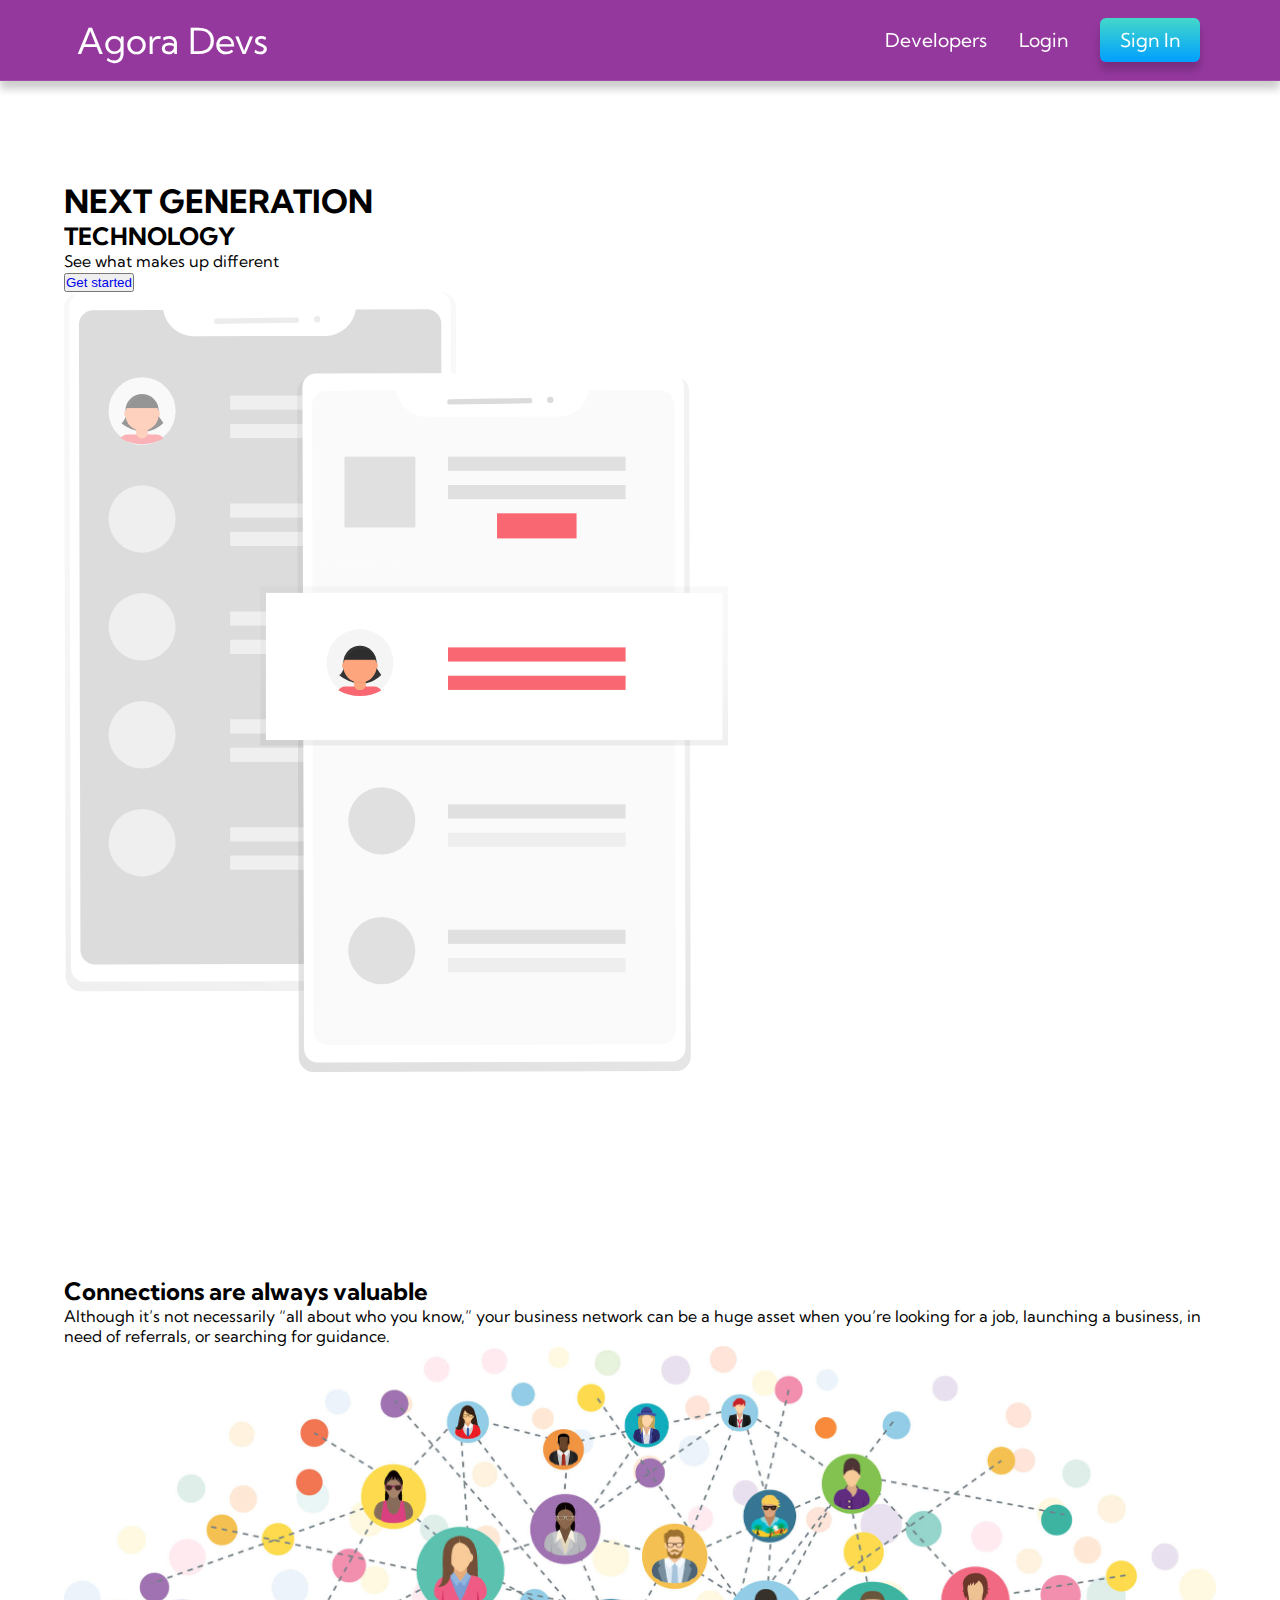
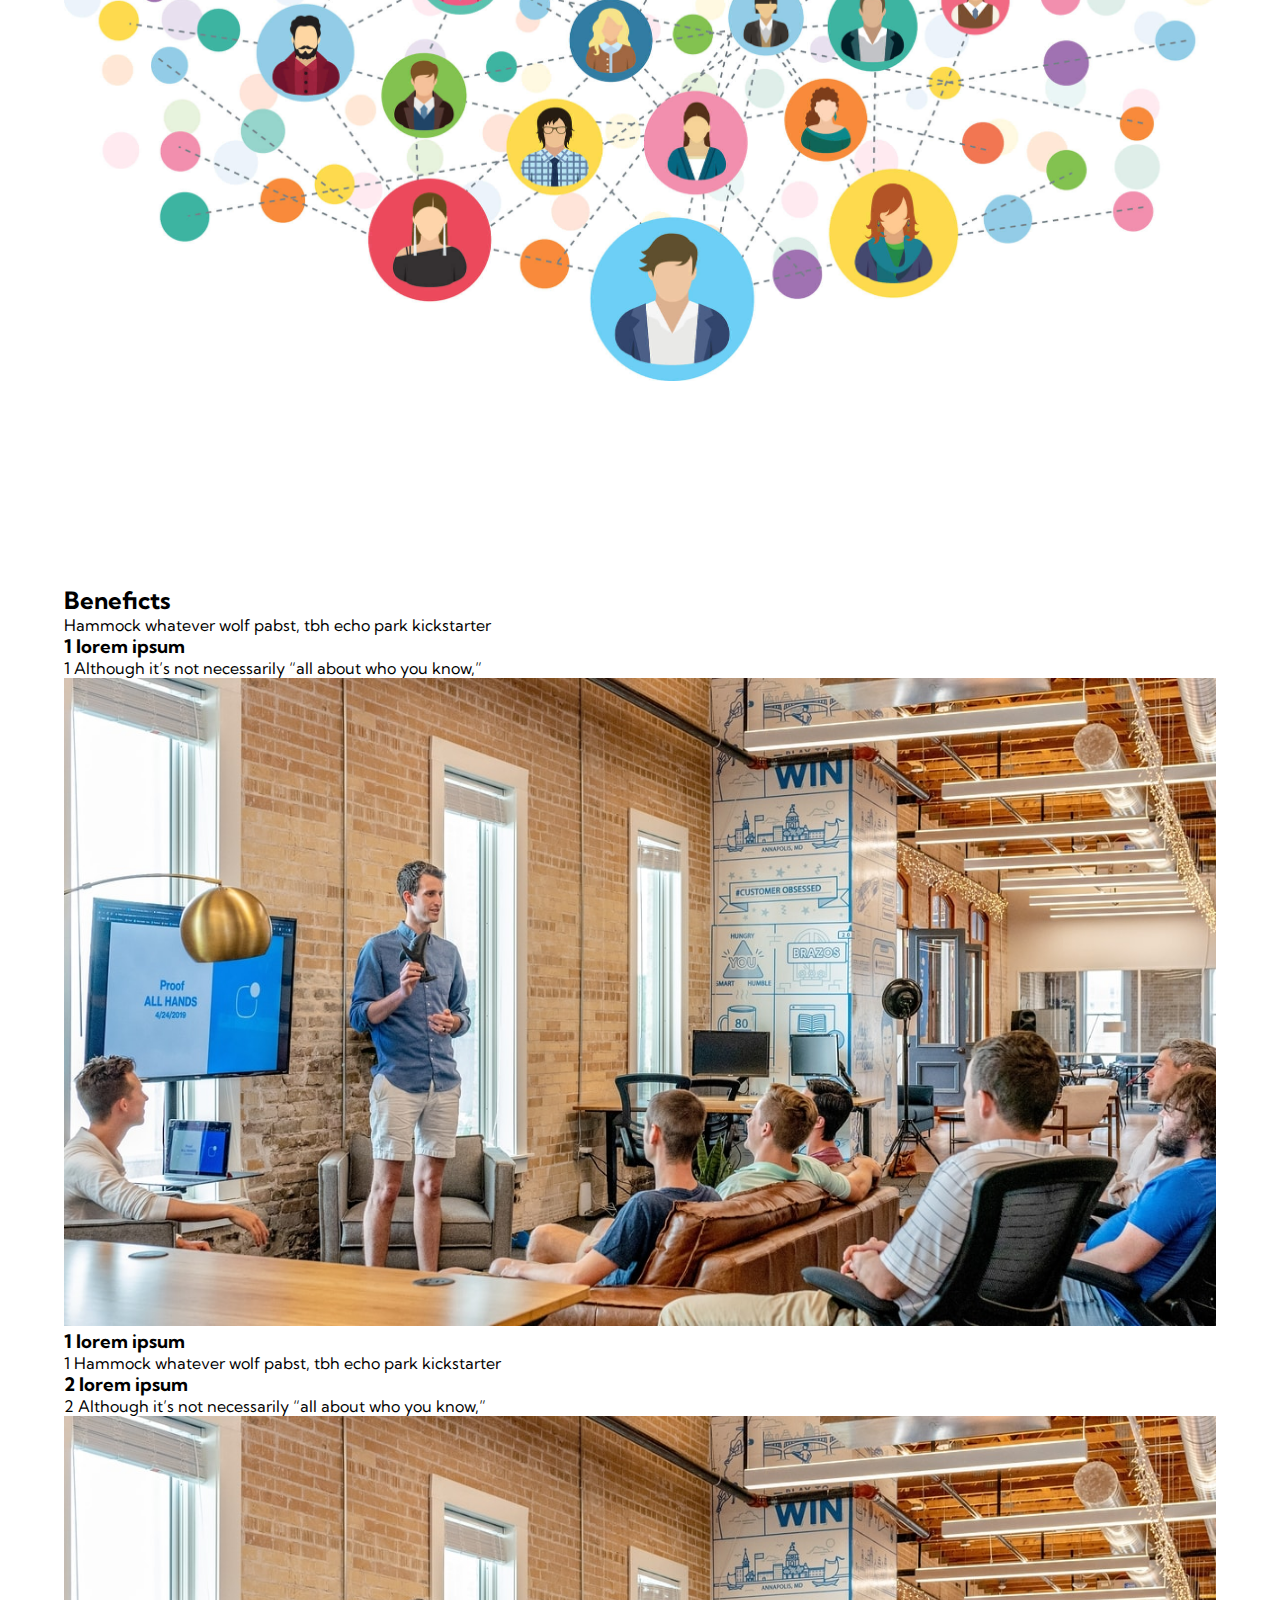
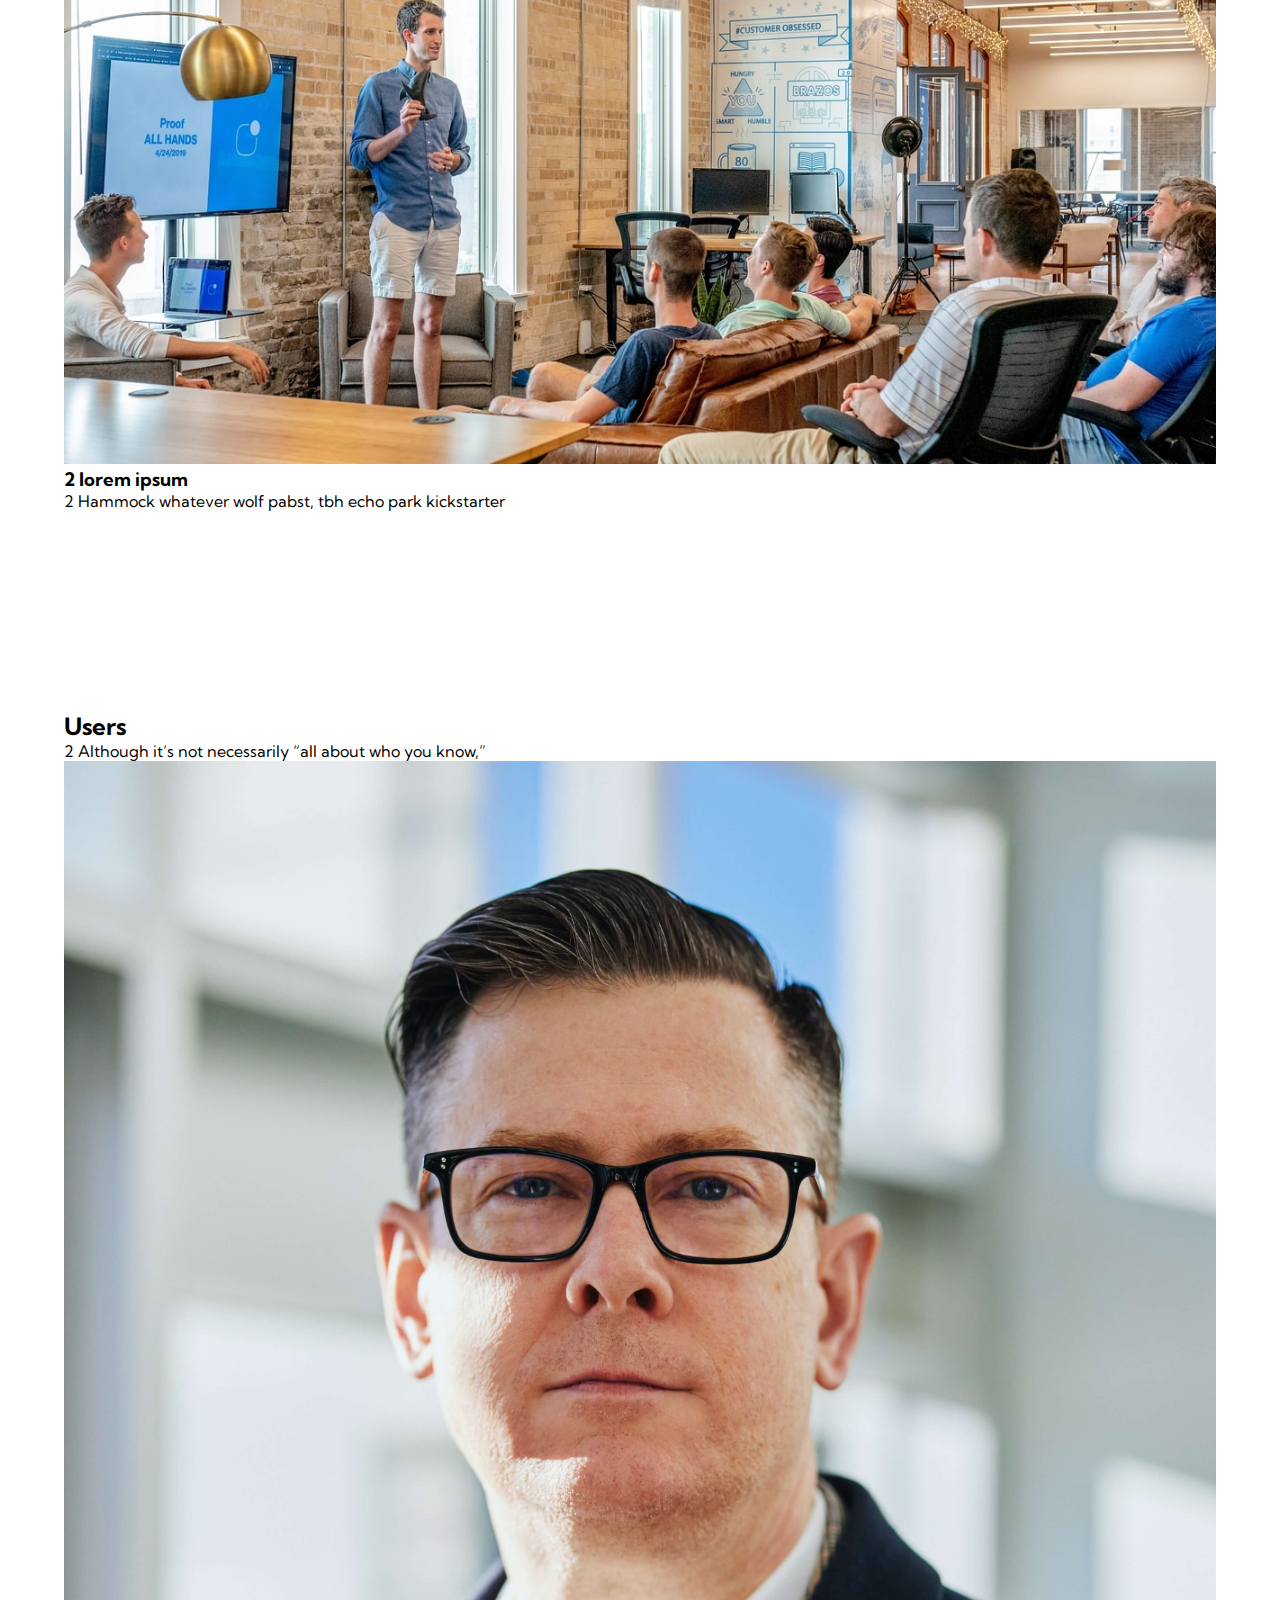
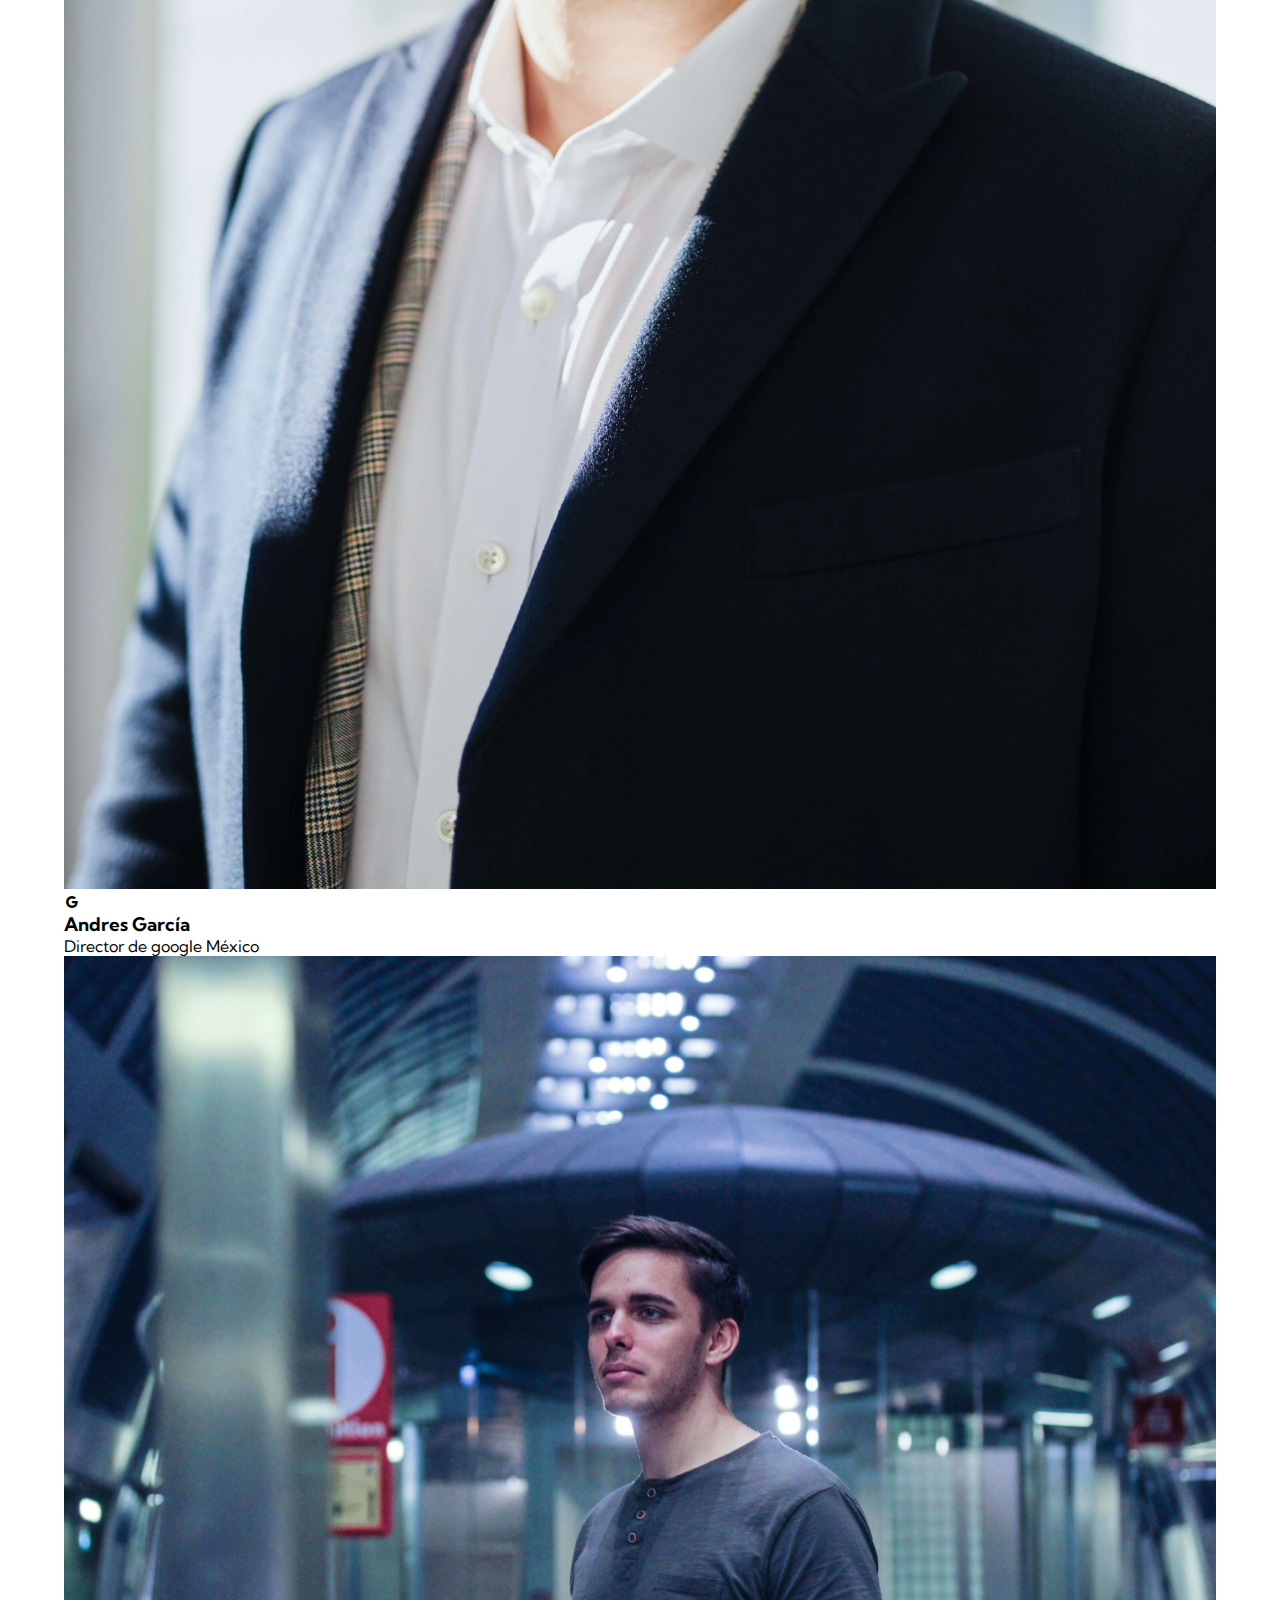
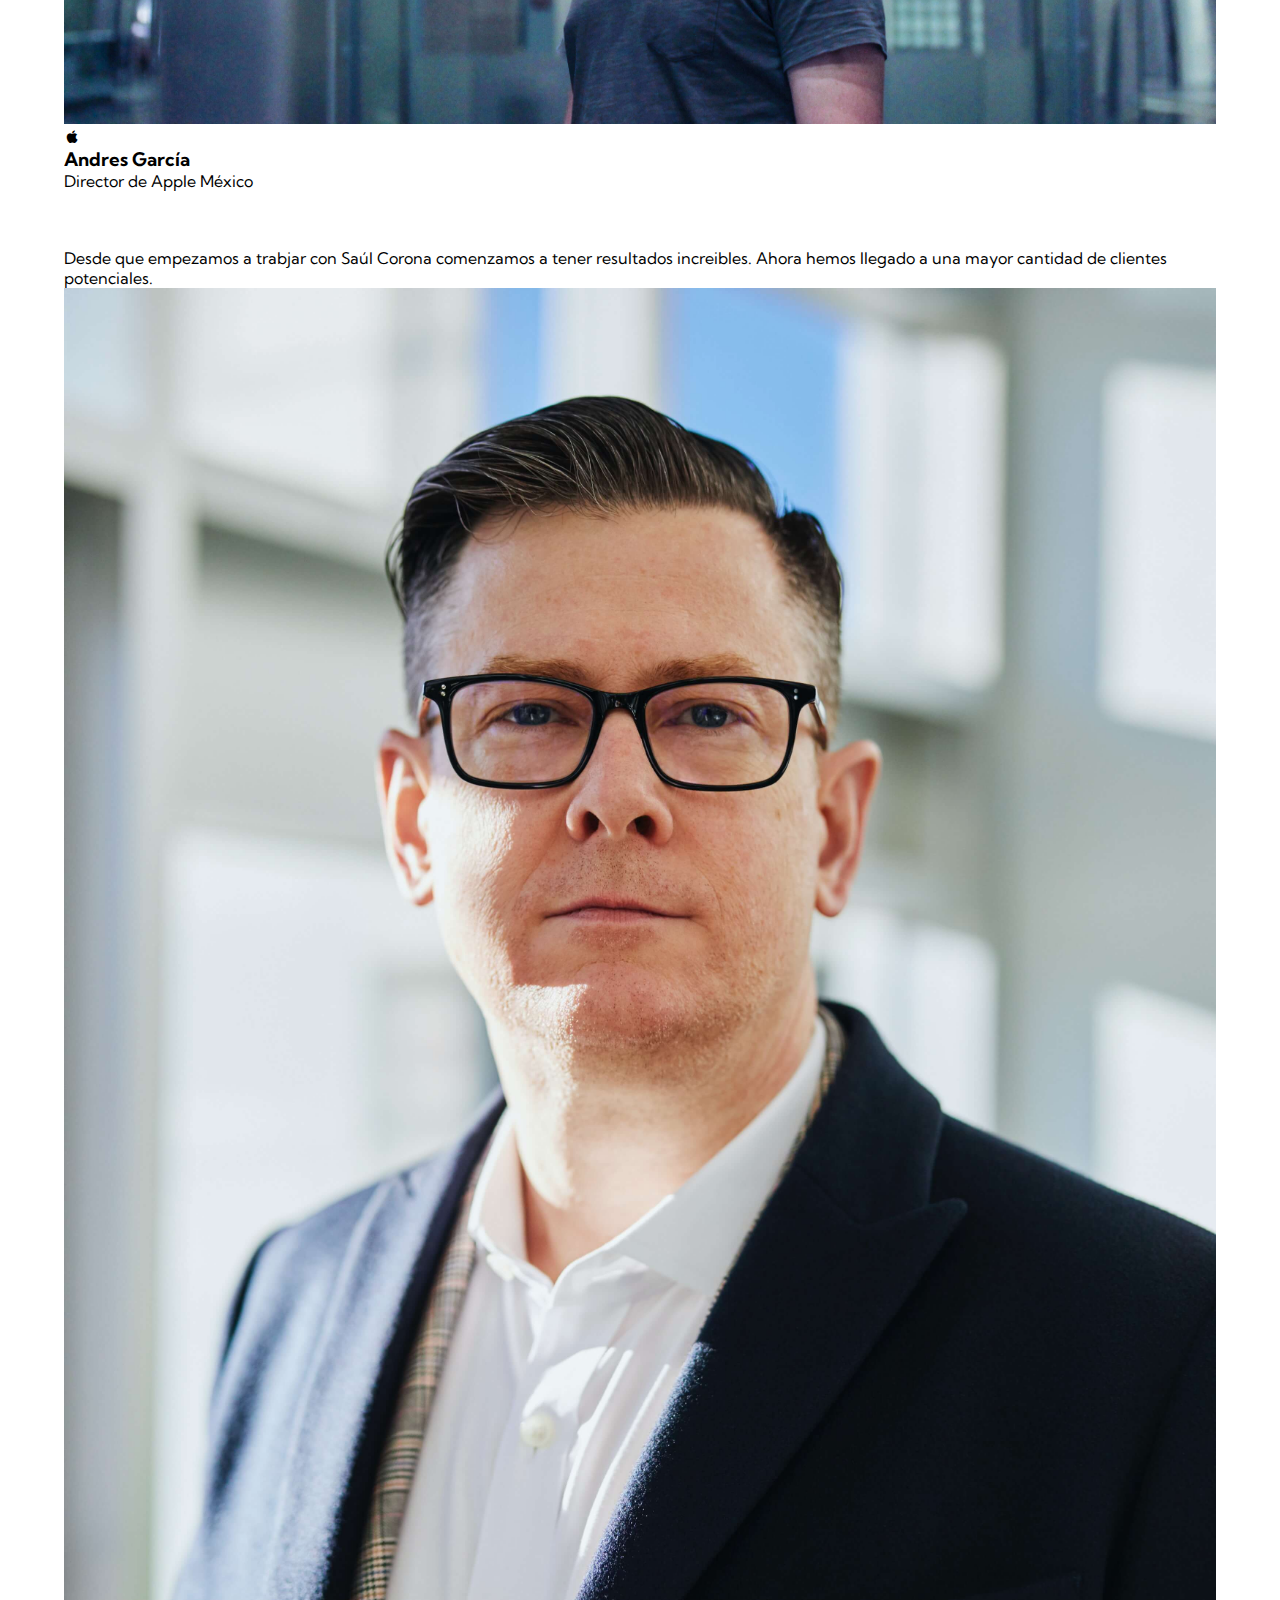
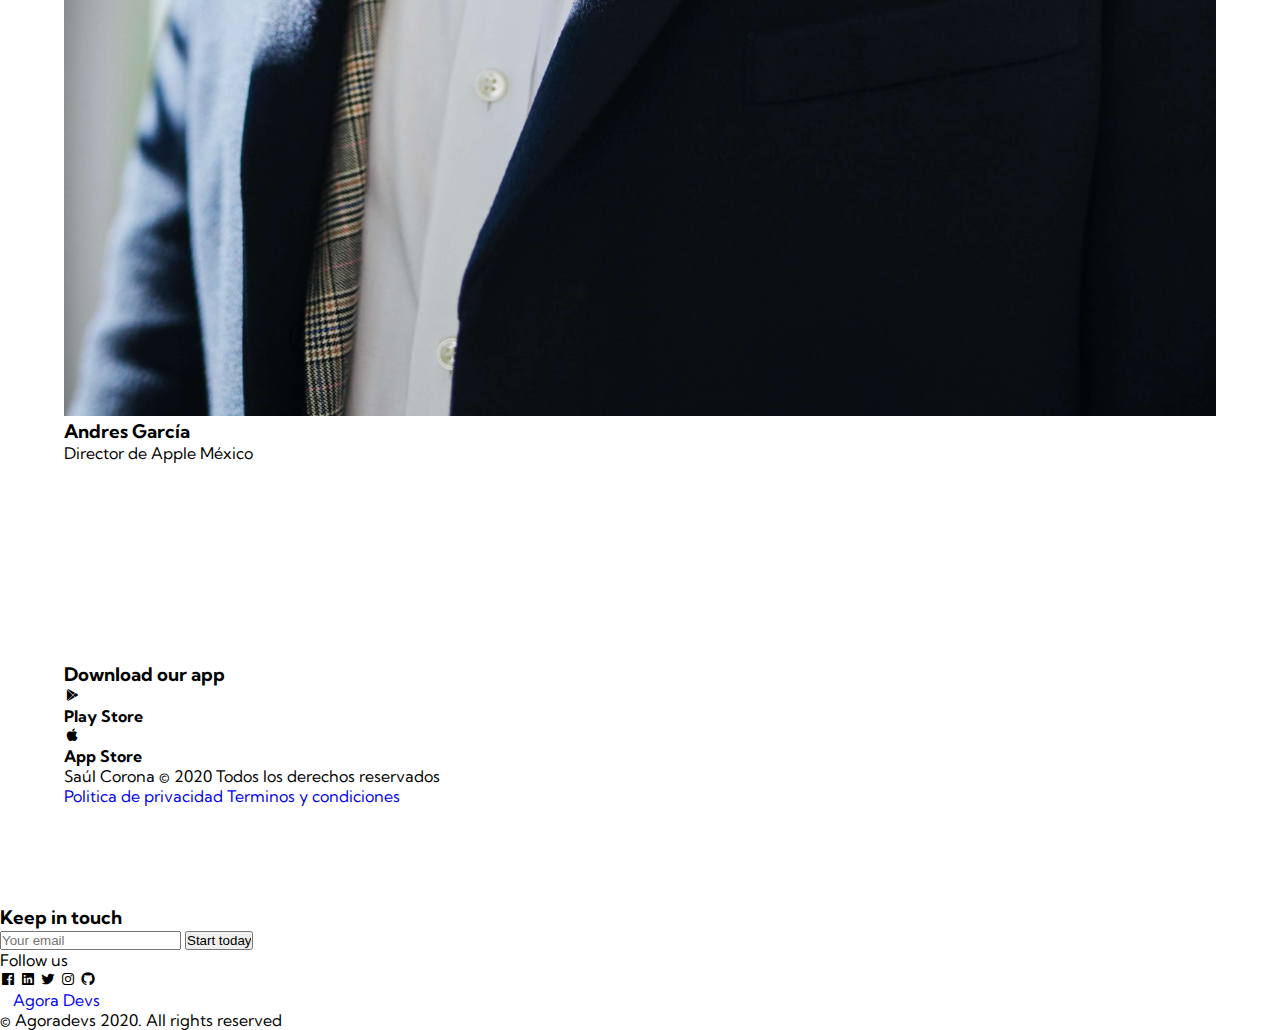
==== index.html @ 26cac971 "Add navbar mobile and desktop" ====
<!DOCTYPE html>
<html lang="en">
<head>
    <meta charset="UTF-8">
    <meta name="viewport" content="width=device-width, initial-scale=1.0">
    <title>Agoradevs</title>
    <link rel="stylesheet" href="./css/styles.css" />
    <link
      rel="stylesheet"
      href="https://use.fontawesome.com/releases/v5.14.0/css/all.css"
      integrity="sha384-HzLeBuhoNPvSl5KYnjx0BT+WB0QEEqLprO+NBkkk5gbc67FTaL7XIGa2w1L0Xbgc"
      crossorigin="anonymous"
    />
    <link href="https://cdn.jsdelivr.net/npm/boxicons@2.0.5/css/boxicons.min.css" rel="stylesheet">
</head>
<body>
    <!--Navbar-->
    <nav class="navbar">
        <div class="navbar__container">
            <div class="fadeInDown">
                <a href="/" class="navbar__logo"><i class="fas fa-book-reader"></i>Agora Devs</a>
            </div>
            <!--Menu-->
            <div class="navbar__toggle" id="mobile-menu">
                    <span class="bar"></span> <span class="bar"></span>
                    <span class="bar"></span>
            </div>
            <ul class="navbar__menu">
                <li class="fadeInDown navbar__item">
                    <a href="/" class="navbar__links">Developers</a>
                </li>
                <li class=" fadeInDown navbar__item">
                    <a href="/" class="navbar__links">Login</a>
                </li>
                <li class="fadeInDown navbar__btn">
                    <a href="/" class="navbar__btn--modifier">Sign In</a>
                </li>
            </ul>
            </div>
        </nav>
    <!--Hero-->
    <section class="container  hero__main">
        <div class="hero__content">
            <h1>NEXT GENERATION</h1>
            <h2>TECHNOLOGY</h2>
            <p>See what makes up different</p>
            <button class="hero__button--cta">
                <a href="/">Get started</a>
            </button>
        </div>
        <div class="hero__img--container">
        <img class="main__img" src="assets/pic1.svg" alt="heroImg"/>
        </div>
        </section>
    <!--About-->
    <section class="container about__main">
        <div class="about__content">
            <h2>Connections are always valuable</h2>
            <p>Although it’s not necessarily “all about who you know,” your business 
                network can be a huge asset when you’re looking for a job, launching a 
                business, in need of referrals, or searching for guidance.
            </p>
        </div>
        <div class="about__img--container">
            <img  src="assets/business_network.jpg" alt="aboutImg"/>
        </div>
    </section>
    <!--Beneficts-->
    <section class="container beneficts ">
        <h2>Beneficts</h2>
        <p>Hammock whatever wolf pabst, tbh echo park kickstarter</p>
        <article class="container-bg">
            <div class="card">
                <div class="card__text">
                    <h3 class="card__title"> 1 lorem ipsum</h3>
                    <p class="card__copy">
                        1 Although it’s not necessarily “all about who you know,”
                    </p>
                </div>
            </div>
            <div class="background">
                <img src="assets/Community.jpg" alt="bgImg"/>
                <div class="background__text">
                    <h3 class="background__title"> 1 lorem ipsum</h3>
                    <p class="background__copy"> 1 Hammock whatever wolf pabst, tbh echo park kickstarter</p>
                </div>
            </div>
            <div class="card">
                <div class="card__text">
                    <h3 class="card__title"> 2 lorem ipsum</h3>
                    <p class="card__copy">
                       2  Although it’s not necessarily “all about who you know,”
                    </p>
                </div>
            </div>
            <div class="background">
                <img src="assets/Community.jpg" alt="bgImg"/>
                <div class="background__text">
                    <h3 class="background__title"> 2 lorem ipsum</h3>
                    <p class="background__copy">2 Hammock whatever wolf pabst, tbh echo park kickstarter</p>
                </div>
            </div>
        </article>
    </section>
    <!--Testimony-->
    <section class="testimony">
        <div class="container">
            <h2>Users</h2>
            <p> 2  Although it’s not necessarily “all about who you know,”</p>
            
            <div class="testimony__card">
                <img src="assets/first-person.jpg" alt="fp" class="testimony__card--img"/>
                <div class="testimony__copy">
                    <i class="bx bxl-google testimony__logo" ></i>
                    <div class="testimony__info">
                        <h3 class="testimony__name">Andres García</h3>
                        <p class="testimony__position">Director de google México</p>
                    </div>
                </div>
            </div>

            <div class="testimony__card">
                <img src="assets/second_person.jpg" alt="fp" class="testimony__card--img"/>
                <div class="testimony__copy">
                    <i class="bx bxl-apple testimony__logo" ></i>
                    <div class="testimony__info">
                        <h3 class="testimony__name">Andres García</h3>
                        <p class="testimony__position">Director de Apple México</p>
                    </div>
                </div>
            </div>

            <div class="testimony__card">
                <div class="testimony__text">
                    <img src="assets/google_logo.svg" alt="google logo" class="google__logo"/>
                    <p class="testimony__story">Desde que empezamos a trabjar con Saúl Corona comenzamos a 
                        tener resultados increibles. Ahora hemos llegado a una mayor cantidad de clientes potenciales.
                    </p>
                    <div class="testimony__copy testimony__copy--modifier">
                        <img src="assets/first-person.jpg" alt="fp" class="testimony__card--img logo--picture"/>
                        <div class="testimony__info">
                            <h3 class="testimony__name">Andres García</h3>
                            <p class="testimony__position">Director de Apple México</p>
                        </div>
                    </div>
                </div>
            </div>
        </div>
    </section>
    <!--Download-->
    <section class="dowloads">
        <div class="container download">
            <div class="download__section">
                <h3 class="download__title">Download our app</h3>
                <div class="download__app">
                    <div class="download__item">
                        <i class="bx bxl-play-store download__logo"></i>
                        <h4 class="download__title">Play Store</h4>
                    </div>
                    <div class="download__item">
                        <i class="bx bxl-apple download__logo"></i>
                        <h4 class="download__title">App Store</h4>
                    </div>
                </div>
                <div class="download__copy">
                    <p class="copyright">Saúl Corona &copy; 2020 Todos los derechos reservados</p>
                    <a href="#" class="termsAndConditions termsAndConditions--margin">Politica de privacidad</a>
                    <a href="#" class="termsAndConditions">Terminos y condiciones</a>
                </div>
            </div>
        </div>

        <div class="getEmail">
            <h3 class="getEmail__title">Keep in touch</h3>
            <form class="newsletter newsletter--modifier">
                <input type="text" class="newsletter__input" placeholder="Your email"/>
                    <input type="submit" class="newsletter__submit" value="Start today"/>
            </form>
            <div class="socialmedia">
                <p class="socialmedia__legend">Follow us</p>
                <i class="socialmedia__icon bx bxl-facebook-square" ></i>
                <i class="socialmedia__icon bx bxl-linkedin-square" ></i>
                <i class="socialmedia__icon bx bxl-twitter"></i>
                <i class="socialmedia__icon bx bxl-instagram" ></i>
                <i class="socialmedia__icon bx bxl-github" ></i>
            </div>
        </div>
    </section>
    <!--Footer-->
    <footer class="footer">
        <div class="logo fadeInDown">
            <a href="/" class="footer__logo"><i class="fas fa-book-reader"></i>Agora Devs</a>
        </div>
        <p class="website__rights">© Agoradevs 2020. All rights reserved</p>
    </footer>
    <script src="app.js"></script>
 </body>
</html>
---- css/styles.css ----
/*---------------------------*\ 
 $MAIN CONFIG
\*---------------------------*/
@import url('https://fonts.googleapis.com/css2?family=Kumbh+Sans:wght@300;400;700&display=swap');

:root{
    --mainBlack: #100303;
    --mainPurple: #95389e;
    --mainLigthBlue: #43d8c9;
    --mainGray: #f7f7f7;
    --white: #fff;
    --shadow: 0 8px 8px;
    --color_shadow: #00000033;
}

/*RESET STYLES*/

* {
    box-sizing: border-box;
    margin: 0;
    padding: 0;
    
}

*,
*:after,
*:before{
    box-sizing: inherit;
}

html{
    scroll-behavior: smooth;
    font-size: 16px;
}

body{
    font-family: 'Kumbh Sans', sans-serif;
    overflow-x: hidden;
}

img{
    max-width: 100%;
    height: auto;
}

ul {
    list-style-type: none;
}

a {
    text-decoration: none;
}

.container{
    max-width: 1200px;
    margin: 0 auto;
    overflow: hidden;
    padding: 100px 0;
    width: 90%;
}


/*ANIMATIONS*/

.fadeInDown {
    -webkit-animation-name: fadeInDown;
    animation-name: fadeInDown;
    -webkit-animation-duration: 1s;
    animation-duration: 1s;
    -webkit-animation-fill-mode: both;
    animation-fill-mode: both;
    }
    @-webkit-keyframes fadeInDown {
    0% {
    opacity: 0;
    -webkit-transform: translate3d(0, -100%, 0);
    transform: translate3d(0, -100%, 0);
    }
    100% {
    opacity: 1;
    -webkit-transform: none;
    transform: none;
    }
    }
    @keyframes fadeInDown {
    0% {
    opacity: 0;
    -webkit-transform: translate3d(0, -100%, 0);
    transform: translate3d(0, -100%, 0);
    }
    100% {
    opacity: 1;
    -webkit-transform: none;
    transform: none;
    }
} 

/*---------------------------*\ 
 $LANDING
\*---------------------------*/

/*NAVBAR*/

.navbar{
    background-color: var(--mainPurple);
    height: 80px;
    position: sticky;
    font-size: 1.2rem;
    top:0;
    z-index: 999;
    color: var(--white);
    border-bottom: 1px solid rgba(255, 255, 255, 0.1);
    box-shadow: var(--shadow) var(--color_shadow);
}

.navbar__container{
    display: flex;
    align-items: center;
    justify-content: space-between;
    height: inherit;
    padding: 0;
    max-width: 1200px;
    margin: 0 auto;
    overflow: hidden;
    width: 90%;
}

.navbar__logo{
    color:inherit;
    font-size: 4vh;
    cursor: pointer;
}

.fa-book-reader{
    margin-right:0.8rem;
}

.navbar__menu{
    display: flex;
    align-items: center;
    text-align: center;
}

.navbar__item{
    padding: 1rem;
    display: inline-block;
}

.navbar__links{
    color: var(--white);
    font-weight: 400;
}

.navbar__links:hover {
    color: var(--mainLigthBlue);
    transition: all 0.3s ease;
  }

.navbar__btn{
    padding: 1rem;
}

.navbar__btn--modifier{
    color: var(--white);
    background: linear-gradient(360deg, rgb(0, 159, 255) 0%, rgb(67, 216, 201) 100%);
    padding: 10px 20px;
    border-radius: 6px;
    font-weight: 400;
    outline: none;
    box-shadow: var(--shadow) var(--color_shadow);
} 

.navbar__btn--modifier:hover{
    transition: all 0.3s ease;
    background: var(--mainLigthBlue);
}

@media screen and (max-width: 960px) {

    .navbar__logo{
        padding-left: 25px;
    }

    .navbar__container{
        width: auto;
    }

    .navbar__menu {
      display: grid;
      grid-template-columns: auto;
      margin: 0;
      width: 100%;
      position: absolute;
      top: -1000px;
      opacity: 1;
      transition: all 0.5s ease;
      height: 50vh;
      z-index: -1;
    }
  
    .navbar__menu.active {
      background: var(--mainBlack);
      top: 100%;
      opacity: 1;
      transition: all 0.5s ease;
      z-index: 99;
      height: 50vh;
      font-size: 1.6rem;
    }
    
    .navbar__toggle .bar {
      width: 25px;
      height: 3px;
      margin: 5px auto;
      transition: all 0.3s ease-in-out;
      background: #fff;
    }
  
  
    #mobile-menu {
      position: absolute;
      top: 20%;
      right: 5%;
      transform: translate(5%, 20%);
    }
  
    .navbar__toggle .bar {
      display: block;
      cursor: pointer;
    }
  
    #mobile-menu.is-active .bar:nth-child(2) {
      opacity: 0;
    }
  
    #mobile-menu.is-active .bar:nth-child(1) {
      transform: translateY(8px) rotate(45deg);
    }
  
    #mobile-menu.is-active .bar:nth-child(3) {
      transform: translateY(-8px) rotate(-45deg);
    }
  }

  /*HERO*/
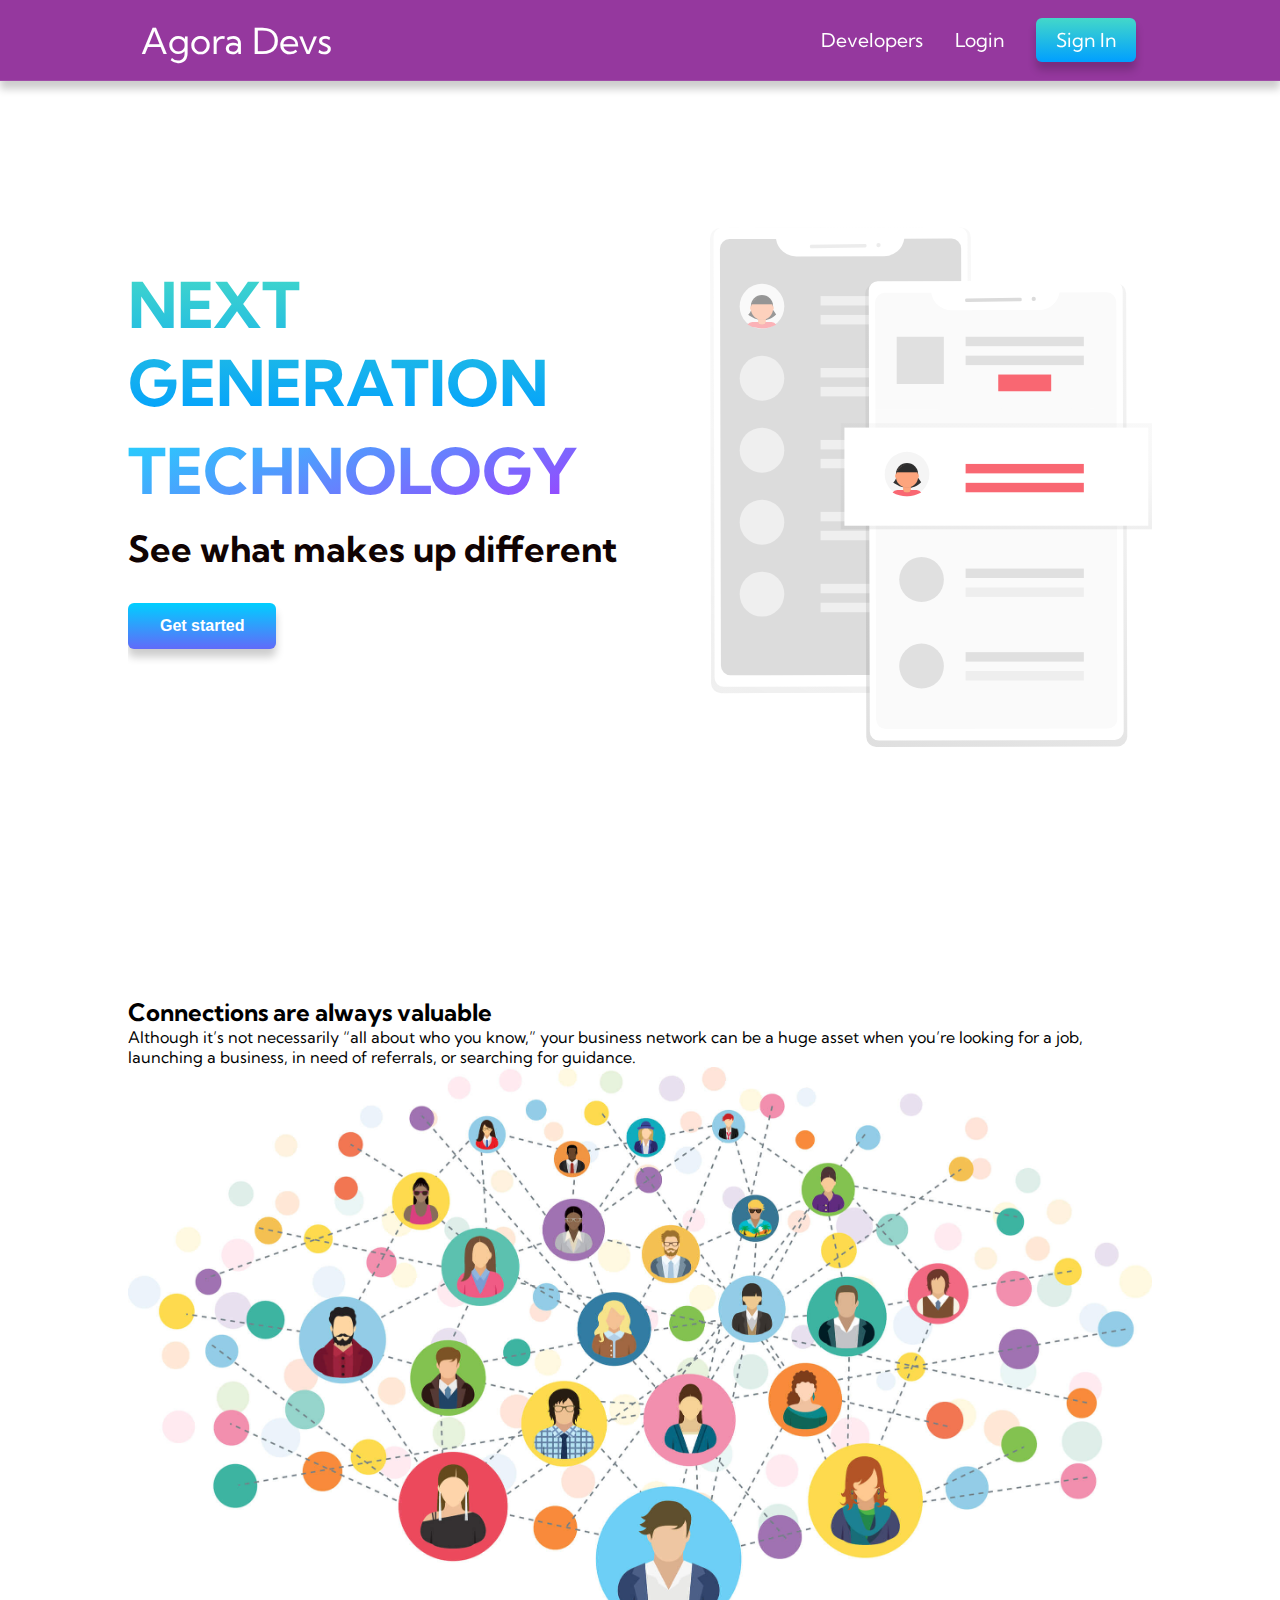
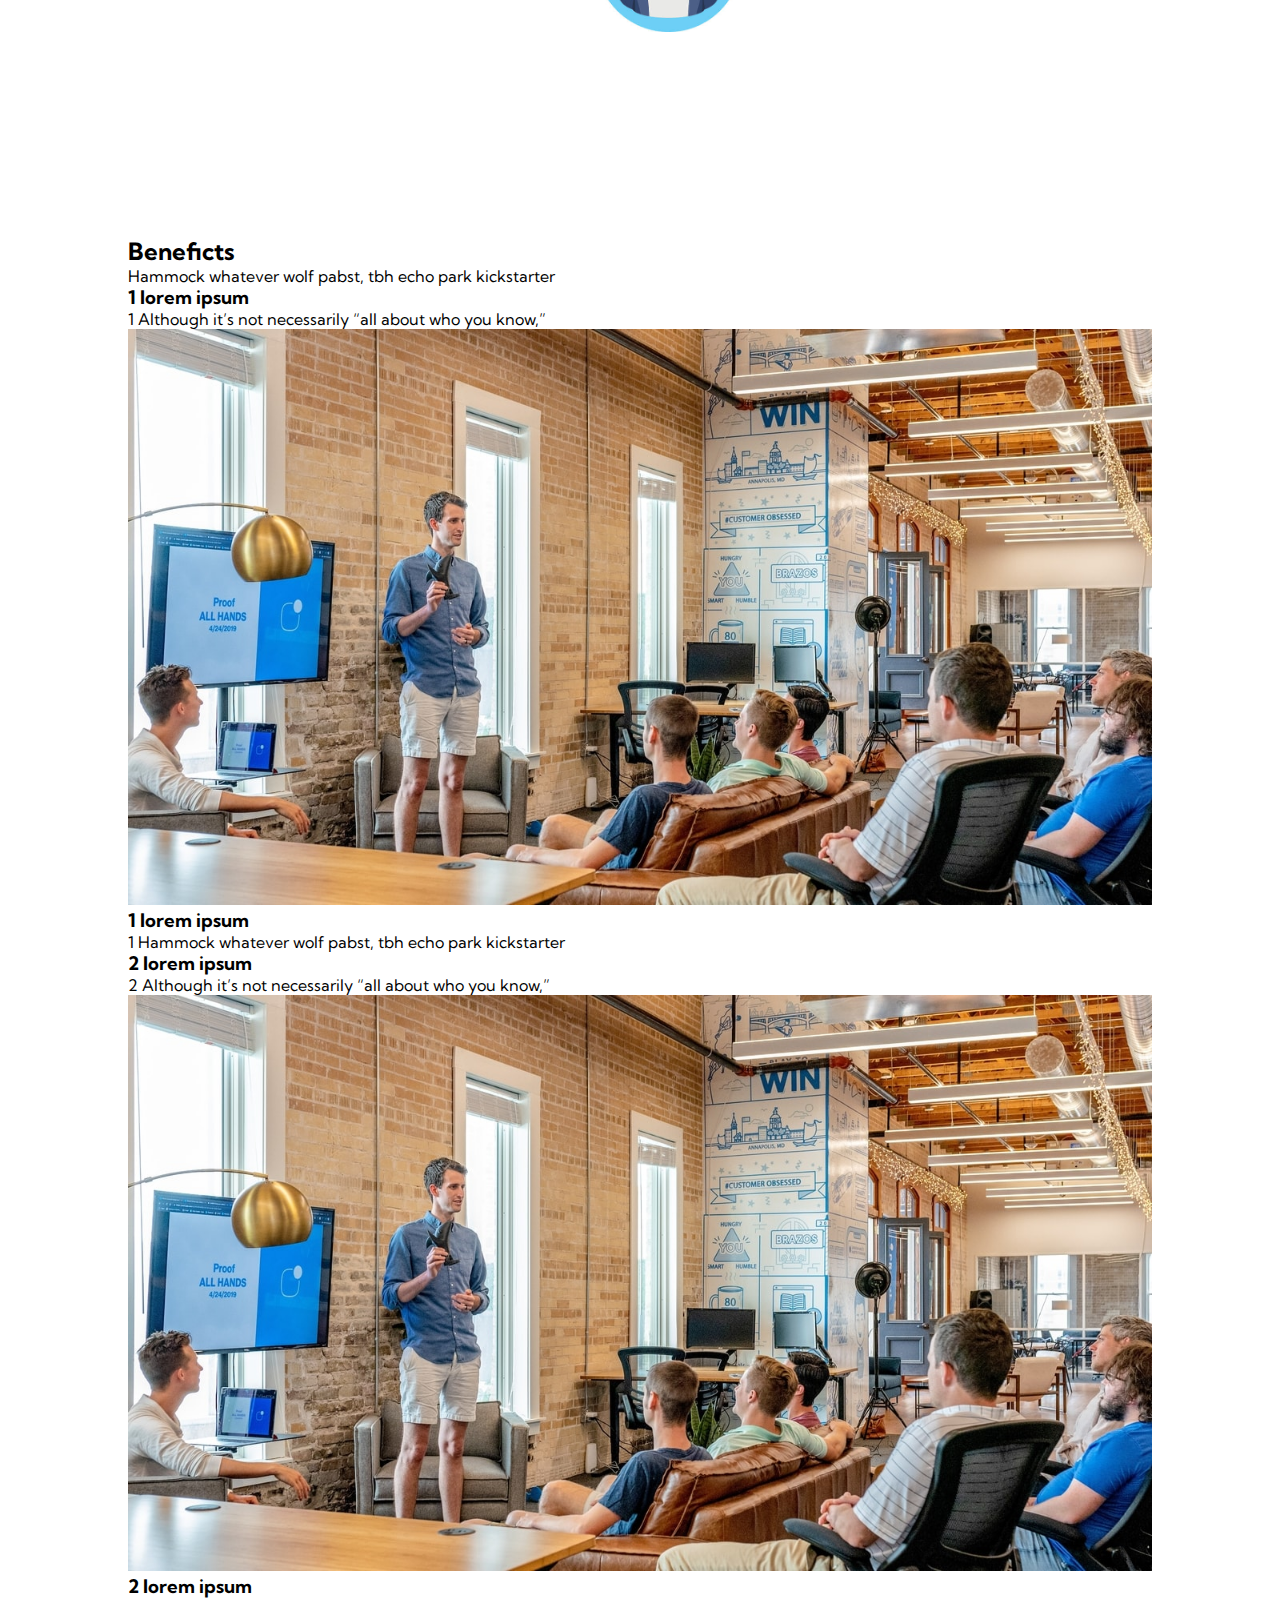
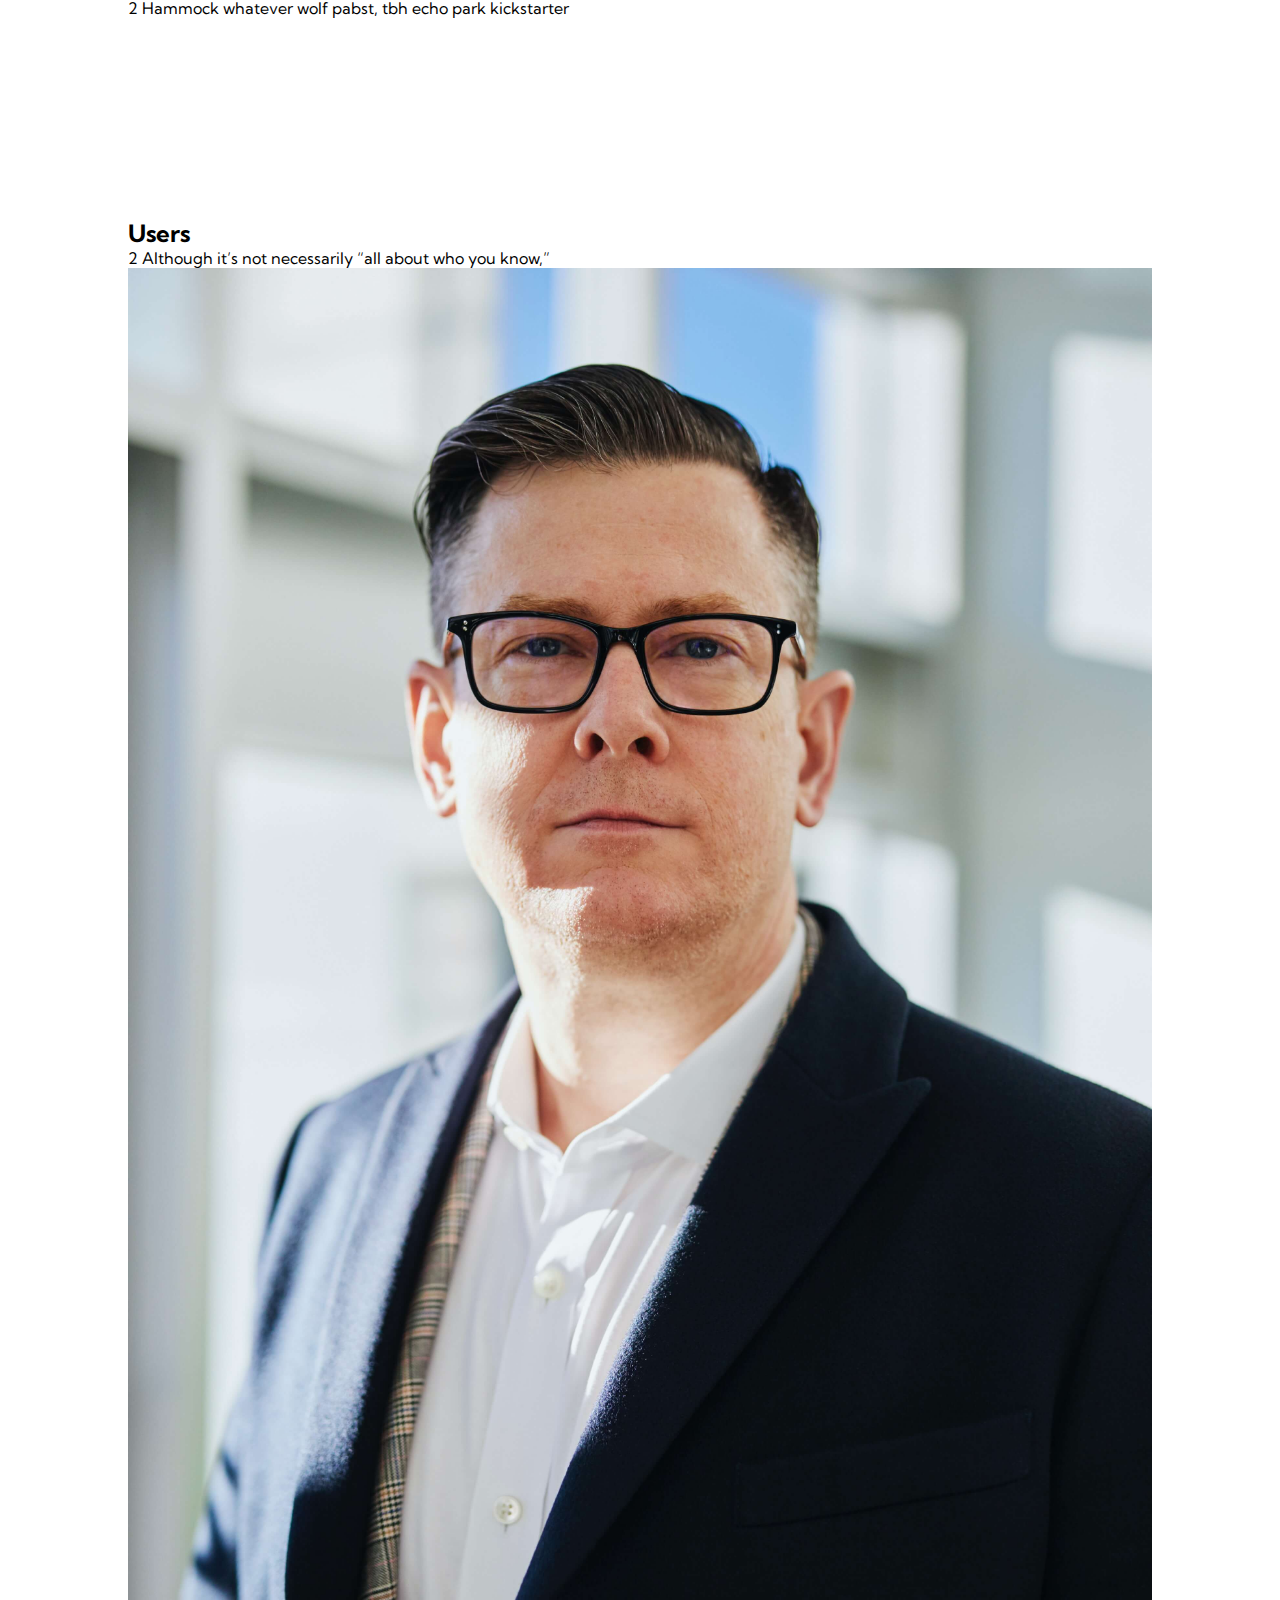
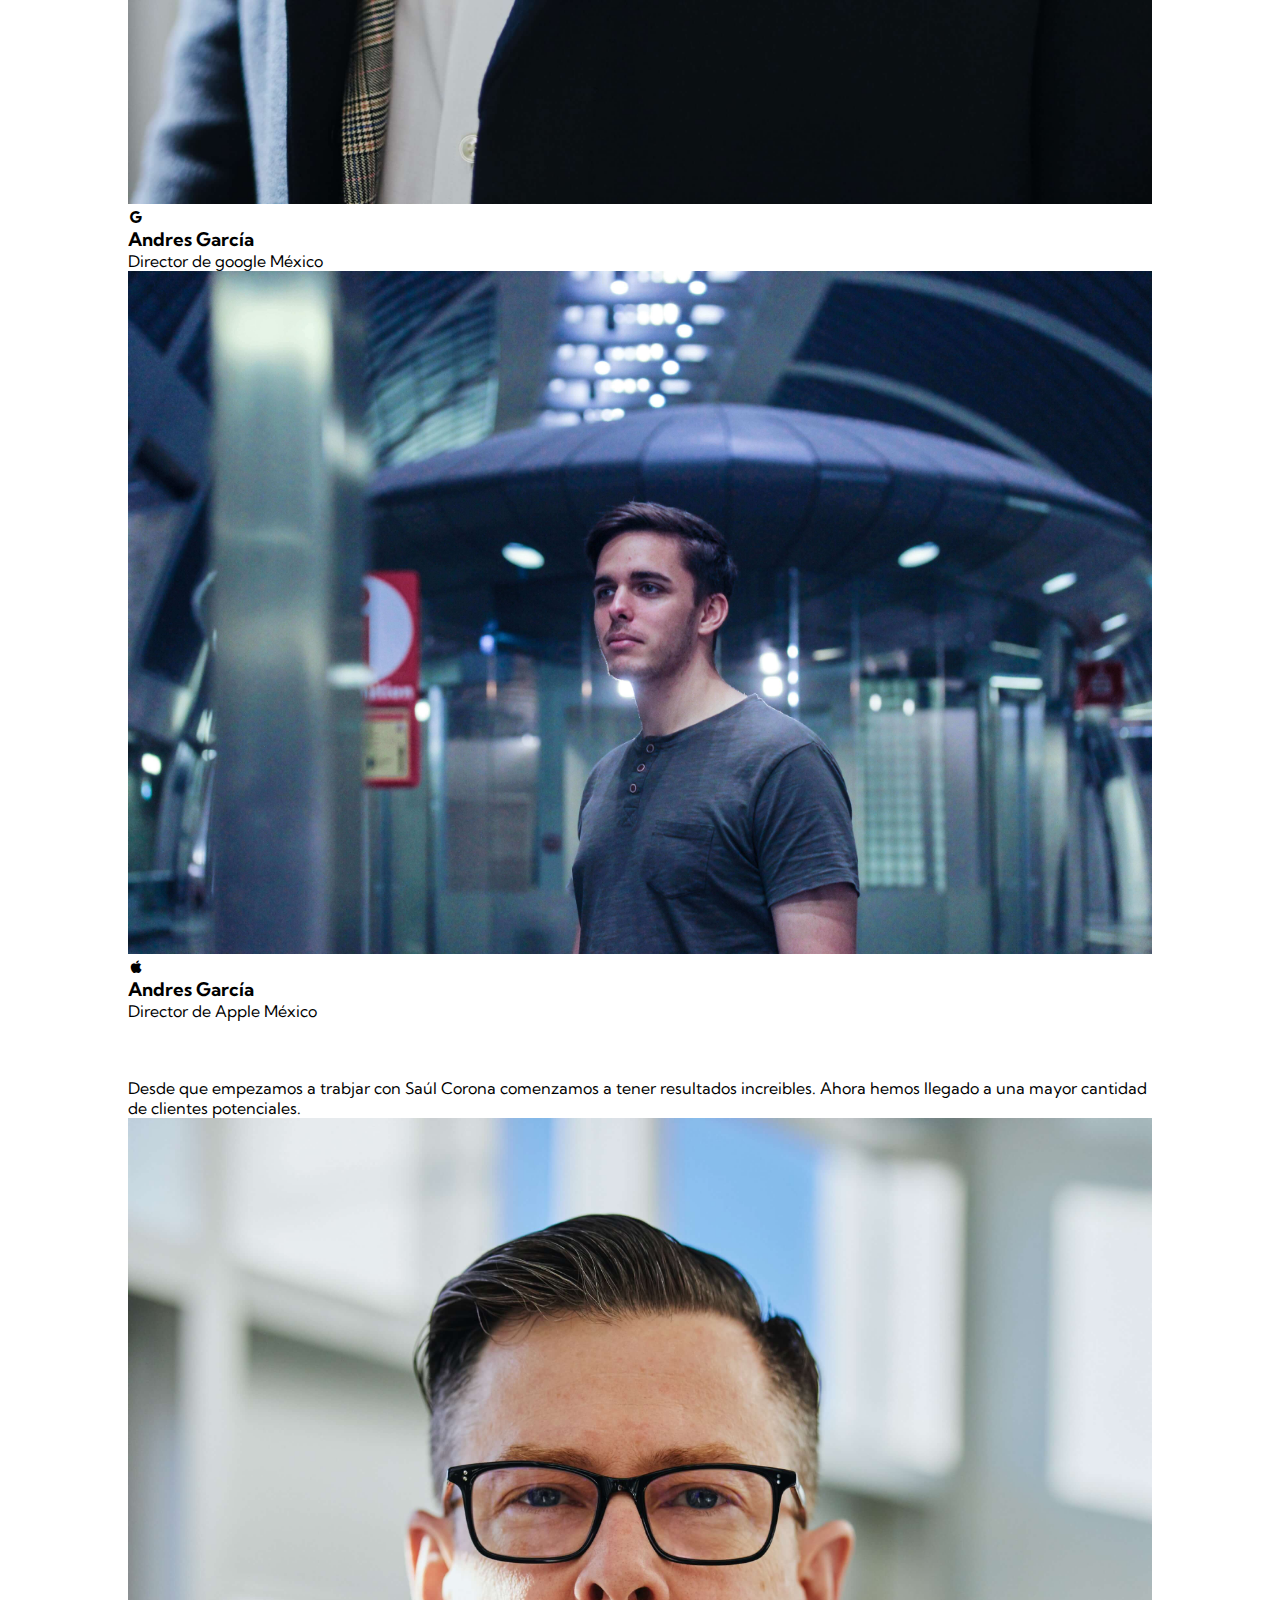
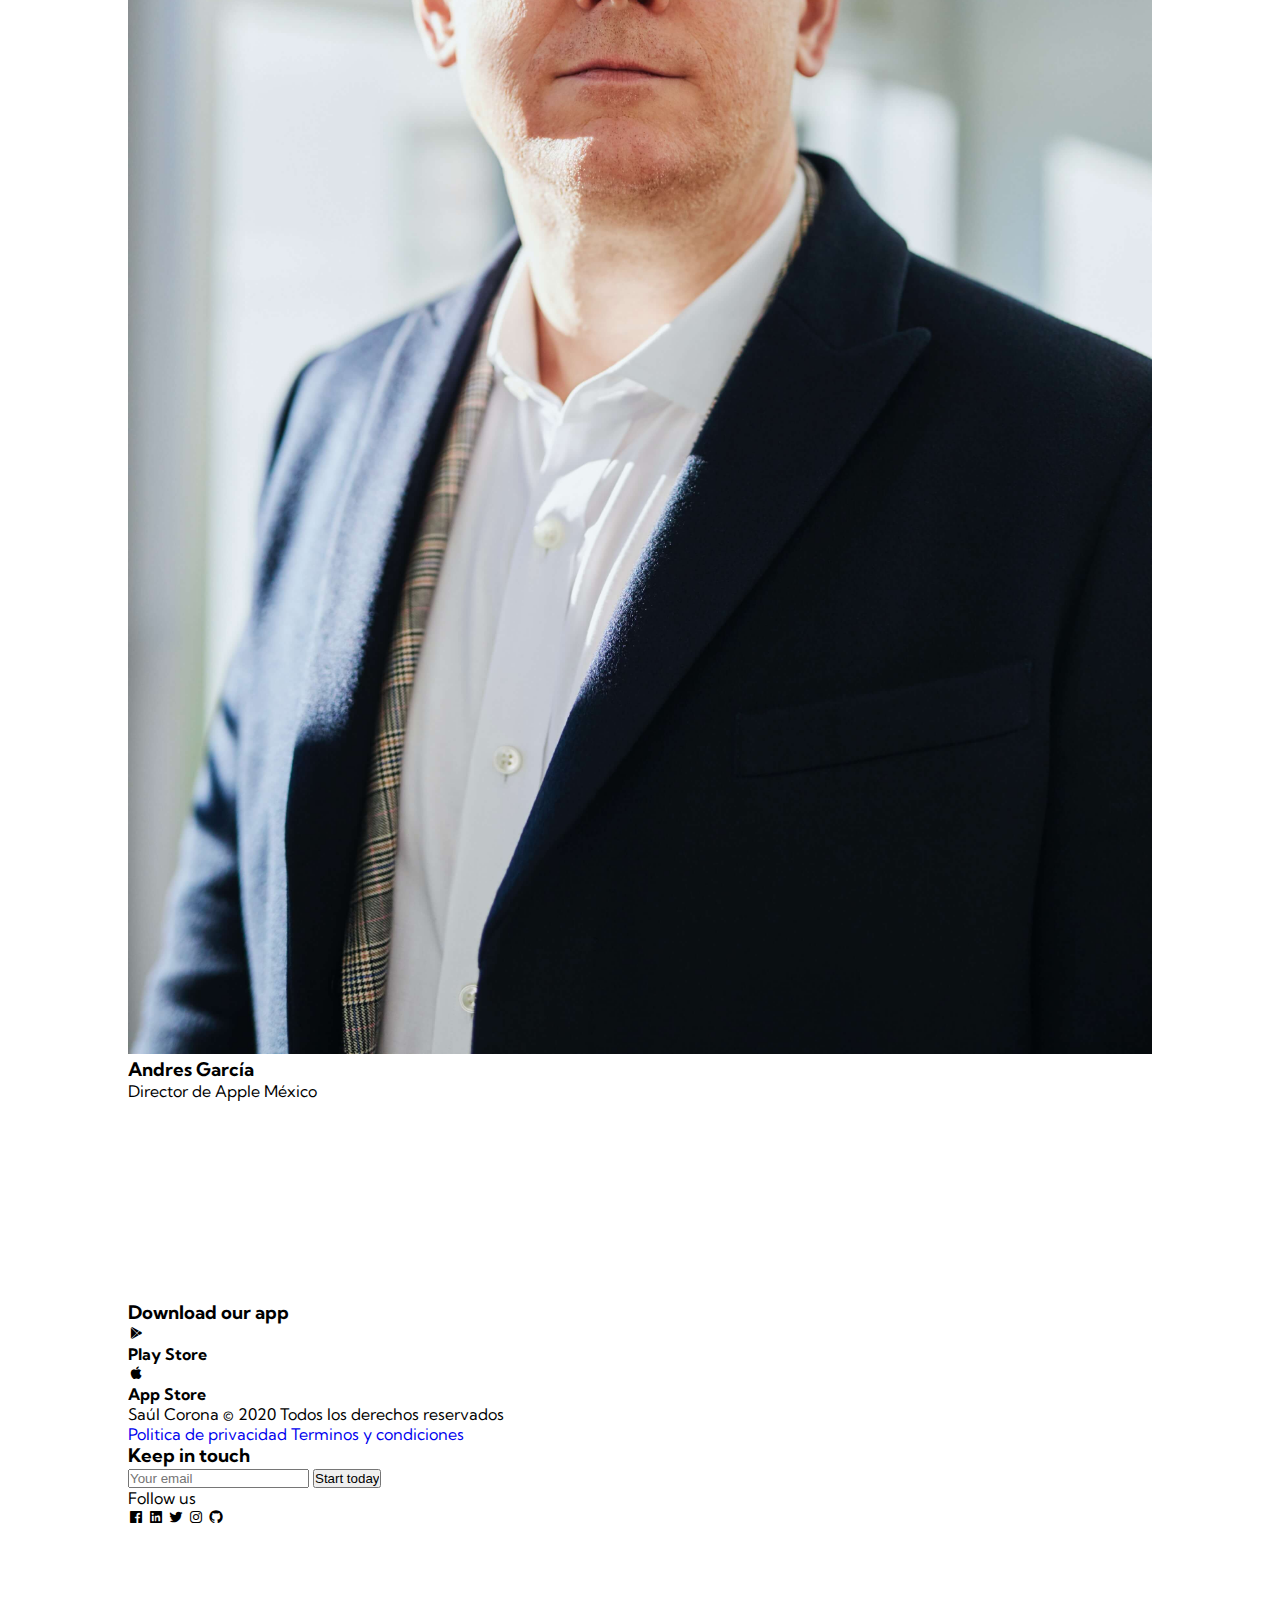
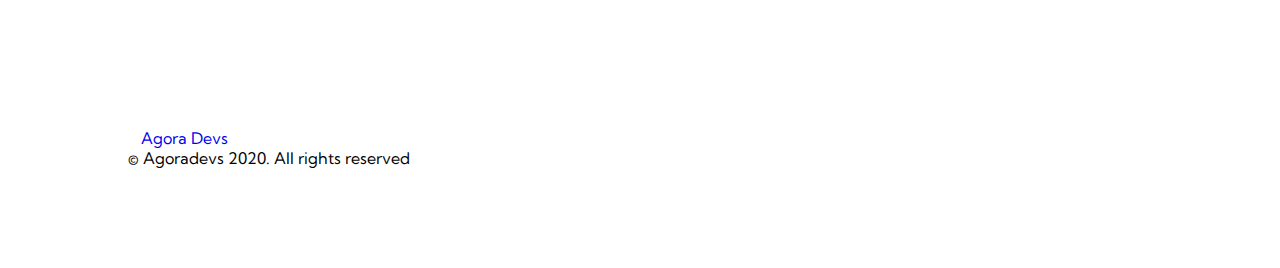
==== commit 9ff2fd7c: "Add hero section mobile and desktop" ====
--- a/index.html
+++ b/index.html
@@ -40,7 +40,7 @@
         </nav>
     <!--Hero-->
     <section class="container  hero__main">
-        <div class="hero__content">
+        <div class="hero__content fadeIn">
             <h1>NEXT GENERATION</h1>
             <h2>TECHNOLOGY</h2>
             <p>See what makes up different</p>
@@ -48,10 +48,10 @@
                 <a href="/">Get started</a>
             </button>
         </div>
-        <div class="hero__img--container">
-        <img class="main__img" src="assets/pic1.svg" alt="heroImg"/>
+        <div class="hero__img--container fadeIn">
+            <img class="main__img" src="assets/pic1.svg" alt="heroImg"/>
         </div>
-        </section>
+    </section>
     <!--About-->
     <section class="container about__main">
         <div class="about__content">
@@ -168,30 +168,31 @@
                     <a href="#" class="termsAndConditions">Terminos y condiciones</a>
                 </div>
             </div>
-        </div>
-
-        <div class="getEmail">
-            <h3 class="getEmail__title">Keep in touch</h3>
-            <form class="newsletter newsletter--modifier">
-                <input type="text" class="newsletter__input" placeholder="Your email"/>
-                    <input type="submit" class="newsletter__submit" value="Start today"/>
-            </form>
-            <div class="socialmedia">
-                <p class="socialmedia__legend">Follow us</p>
-                <i class="socialmedia__icon bx bxl-facebook-square" ></i>
-                <i class="socialmedia__icon bx bxl-linkedin-square" ></i>
-                <i class="socialmedia__icon bx bxl-twitter"></i>
-                <i class="socialmedia__icon bx bxl-instagram" ></i>
-                <i class="socialmedia__icon bx bxl-github" ></i>
+            <div class="getEmail">
+                <h3 class="getEmail__title">Keep in touch</h3>
+                <form class="newsletter newsletter--modifier">
+                    <input type="text" class="newsletter__input" placeholder="Your email"/>
+                        <input type="submit" class="newsletter__submit" value="Start today"/>
+                </form>
+                <div class="socialmedia">
+                    <p class="socialmedia__legend">Follow us</p>
+                    <i class="socialmedia__icon bx bxl-facebook-square" ></i>
+                    <i class="socialmedia__icon bx bxl-linkedin-square" ></i>
+                    <i class="socialmedia__icon bx bxl-twitter"></i>
+                    <i class="socialmedia__icon bx bxl-instagram" ></i>
+                    <i class="socialmedia__icon bx bxl-github" ></i>
+                </div>
             </div>
         </div>
     </section>
     <!--Footer-->
     <footer class="footer">
-        <div class="logo fadeInDown">
-            <a href="/" class="footer__logo"><i class="fas fa-book-reader"></i>Agora Devs</a>
+        <div class="container">
+            <div class="logo fadeInDown">
+                <a href="/" class="footer__logo"><i class="fas fa-book-reader"></i>Agora Devs</a>
+            </div>
+            <p class="website__rights">© Agoradevs 2020. All rights reserved</p>
         </div>
-        <p class="website__rights">© Agoradevs 2020. All rights reserved</p>
     </footer>
     <script src="app.js"></script>
  </body>
--- a/css/styles.css
+++ b/css/styles.css
@@ -51,12 +51,16 @@
     text-decoration: none;
 }
 
+li,a,button{
+    cursor: pointer;
+}
+
 .container{
     max-width: 1200px;
     margin: 0 auto;
     overflow: hidden;
     padding: 100px 0;
-    width: 90%;
+    width: 80%;
 }
 
 
@@ -93,6 +97,23 @@
     -webkit-transform: none;
     transform: none;
     }
+} 
+
+.fadeIn {
+    -webkit-animation-name: fadeIn;
+    animation-name: fadeIn;
+    -webkit-animation-duration: 3s;
+    animation-duration: 3s;
+    -webkit-animation-fill-mode: both;
+    animation-fill-mode: both;
+    }
+    @-webkit-keyframes fadeIn {
+    0% {opacity: 0;}
+    100% {opacity: 1;}
+    }
+    @keyframes fadeIn {
+    0% {opacity: 0;}
+    100% {opacity: 1;}
 } 
 
 /*---------------------------*\ 
@@ -122,7 +143,7 @@
     max-width: 1200px;
     margin: 0 auto;
     overflow: hidden;
-    width: 90%;
+    width: 80%;
 }
 
 .navbar__logo{
@@ -242,5 +263,109 @@
     }
   }
 
+
+
   /*HERO*/
 
+  .hero__main{
+    display: flex;
+    flex-direction: column;
+    padding: 3rem 0;
+    align-items: center;
+    justify-content: space-between;
+  }
+
+  .hero__content{
+    text-align: center;
+    margin-bottom: 4rem;
+  }
+
+  .hero__content h1{
+    font-size: 5vh;
+    background-image: linear-gradient(360deg, rgb(0, 159, 255) 0%, rgb(67, 216, 201) 100%);
+    background-size: 100%;
+    -webkit-background-clip: text;
+    -moz-background-clip: text;
+    -webkit-text-fill-color: transparent;
+    -moz-text-fill-color: transparent;
+  }
+  .hero__content h2 {
+    font-size: 5vh;
+    margin-top: 10px;
+    background-image: linear-gradient(-20deg, #b721ff 0%, #21d4fd 100%);
+    background-size: 100%;
+    -webkit-background-clip: text;
+    -moz-background-clip: text;
+    -webkit-text-fill-color: transparent;
+    -moz-text-fill-color: transparent;
+  }
+
+  .hero__content p {
+    margin-top: 1rem;
+    font-size: 4vh;
+    font-weight: 700;
+    color: var(--mainBlack);
+  }
+
+  .hero__button--cta{
+    font-size: 1rem;
+    background-image: linear-gradient(360deg, #1120ffa3 0%, #00cfff 100%);
+    padding: 14px 32px;
+    border: none;
+    border-radius: 6px;
+    margin-top: 2rem;
+    transition: all 0.35s;
+    outline: none;
+    position: relative;
+    box-shadow: var(--shadow) var(--color_shadow);
+  }
+
+  .hero__button--cta a{
+    position: relative;
+    z-index: 2;
+    color: var(--white);
+    font-weight: bold;
+  }
+
+  .hero__button--cta:after {
+    position: absolute;
+    content: '';
+    top: 0;
+    left: 0;
+    width: 0;
+    height: 100%;
+    background: var(--mainPurple);
+    transition: all 0.35s;
+    border-radius: 6px;
+  }
+
+  .hero__button--cta:hover {
+    color: var(--white);
+  }
+  
+  .hero__button--cta:hover:after {
+    width: 100%;
+  }
+
+  .hero__img--container{
+    width: 300px;
+  }
+
+  @media screen and (min-width: 960px) {
+    .hero__main {
+        height: 80vh;
+        flex-direction: row;
+      }
+      .hero__content{
+          text-align: left;
+      }
+      .hero__img--container{
+          width: 45%;
+      }
+      .hero__content h1 {
+          font-size: 7vh;
+      }
+      .hero__content h2{
+        font-size: 7vh;
+      }
+  }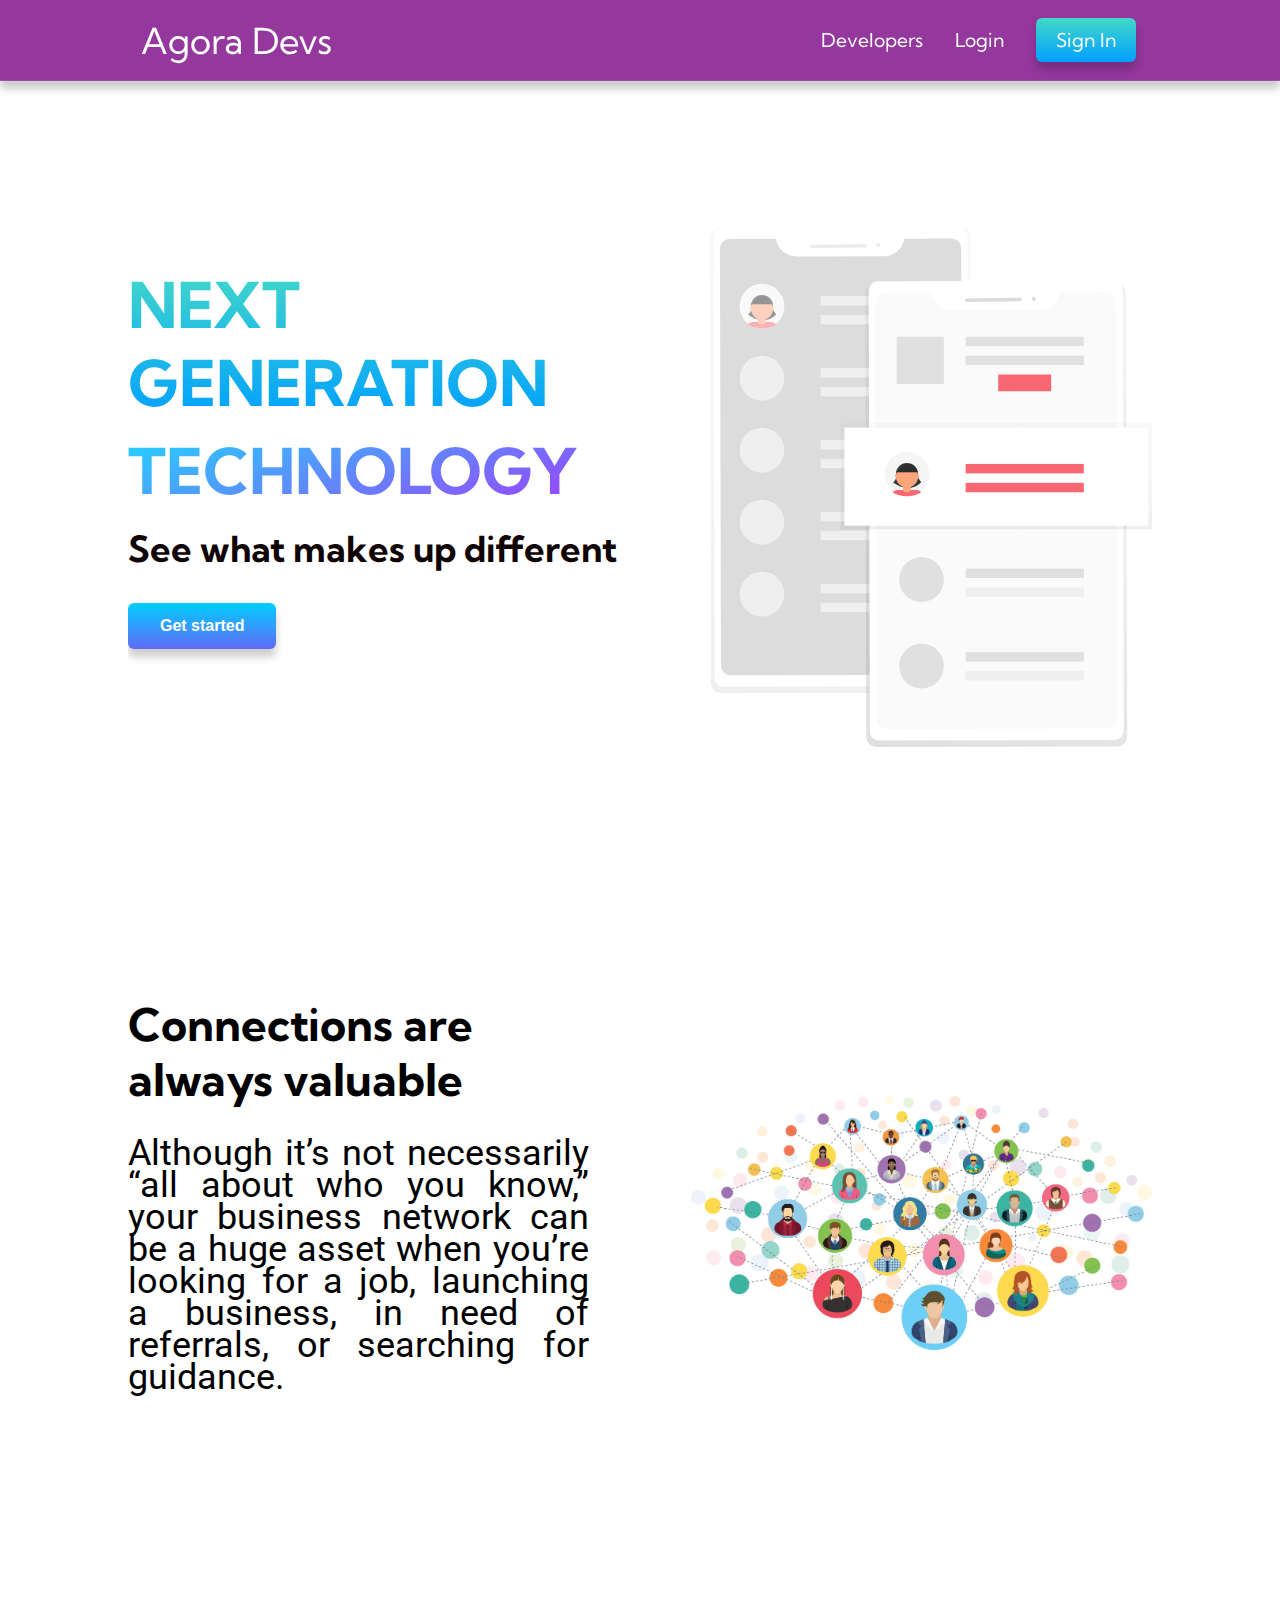
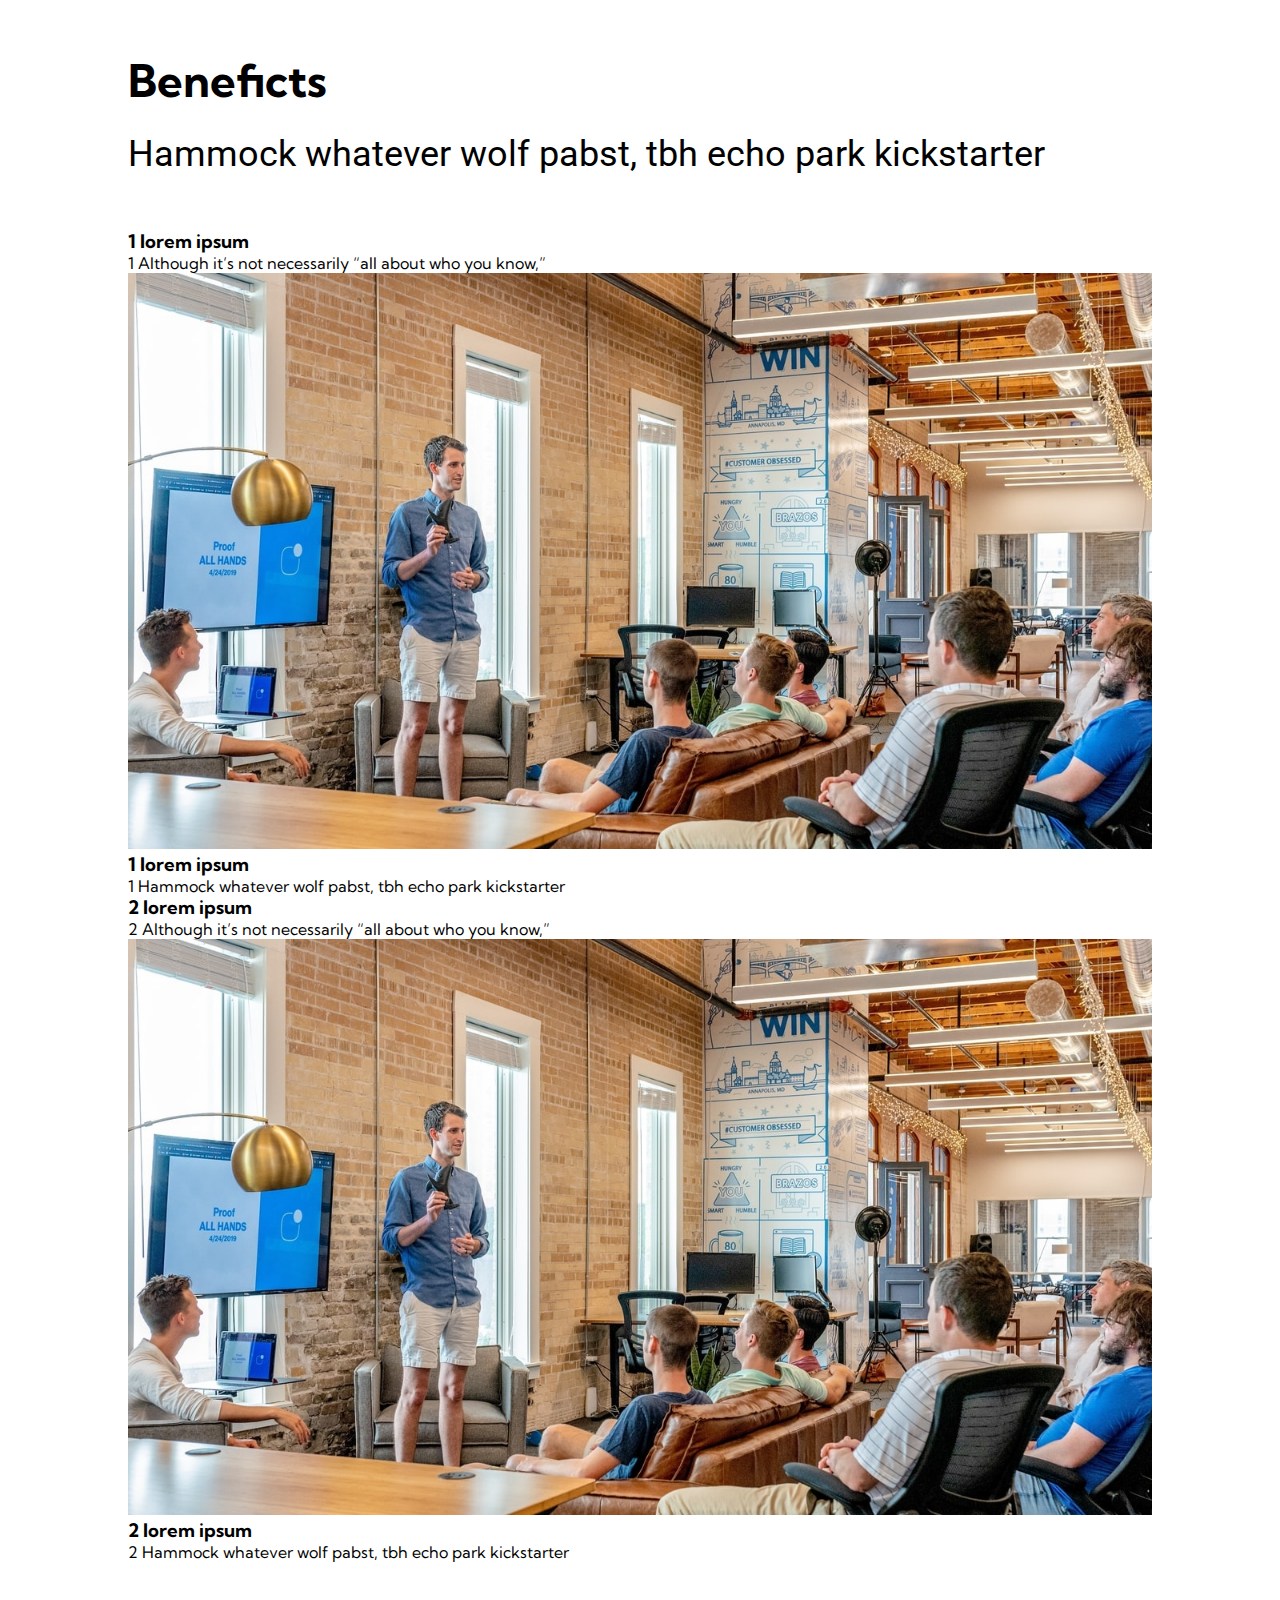
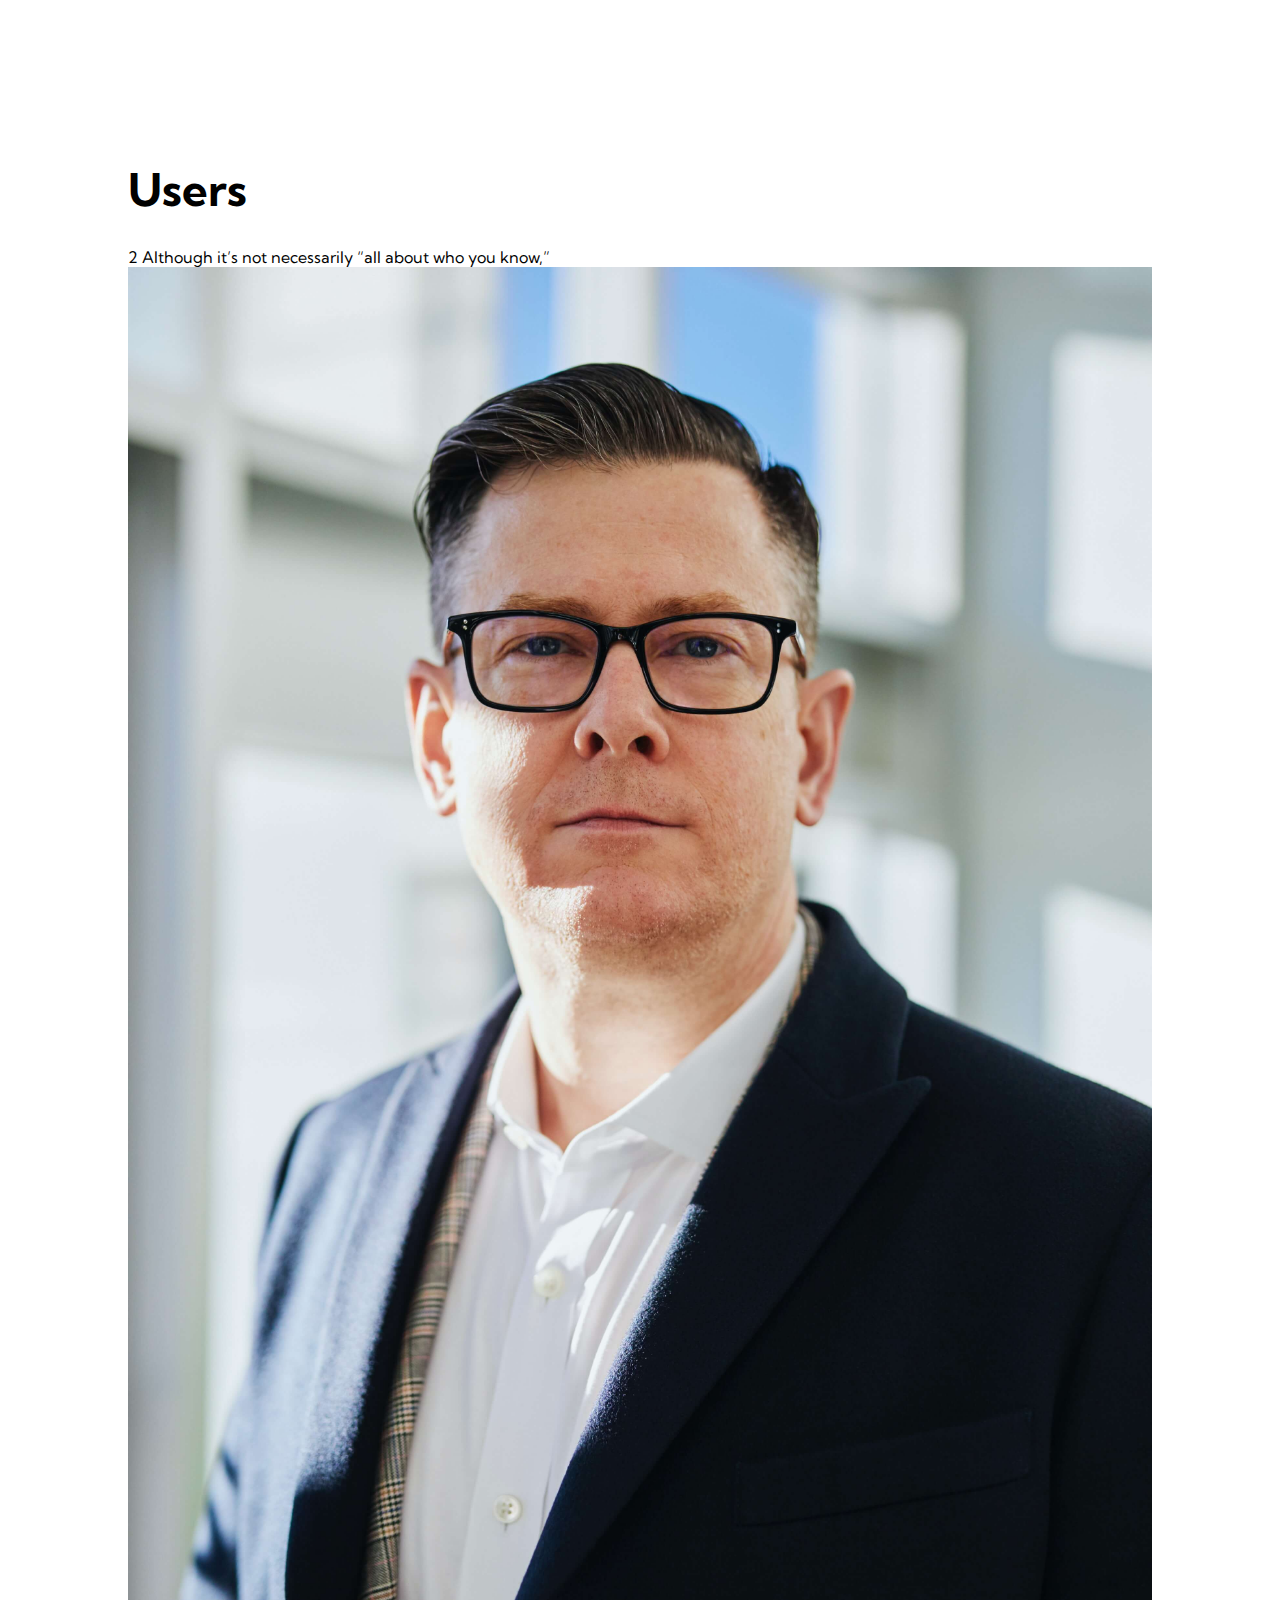
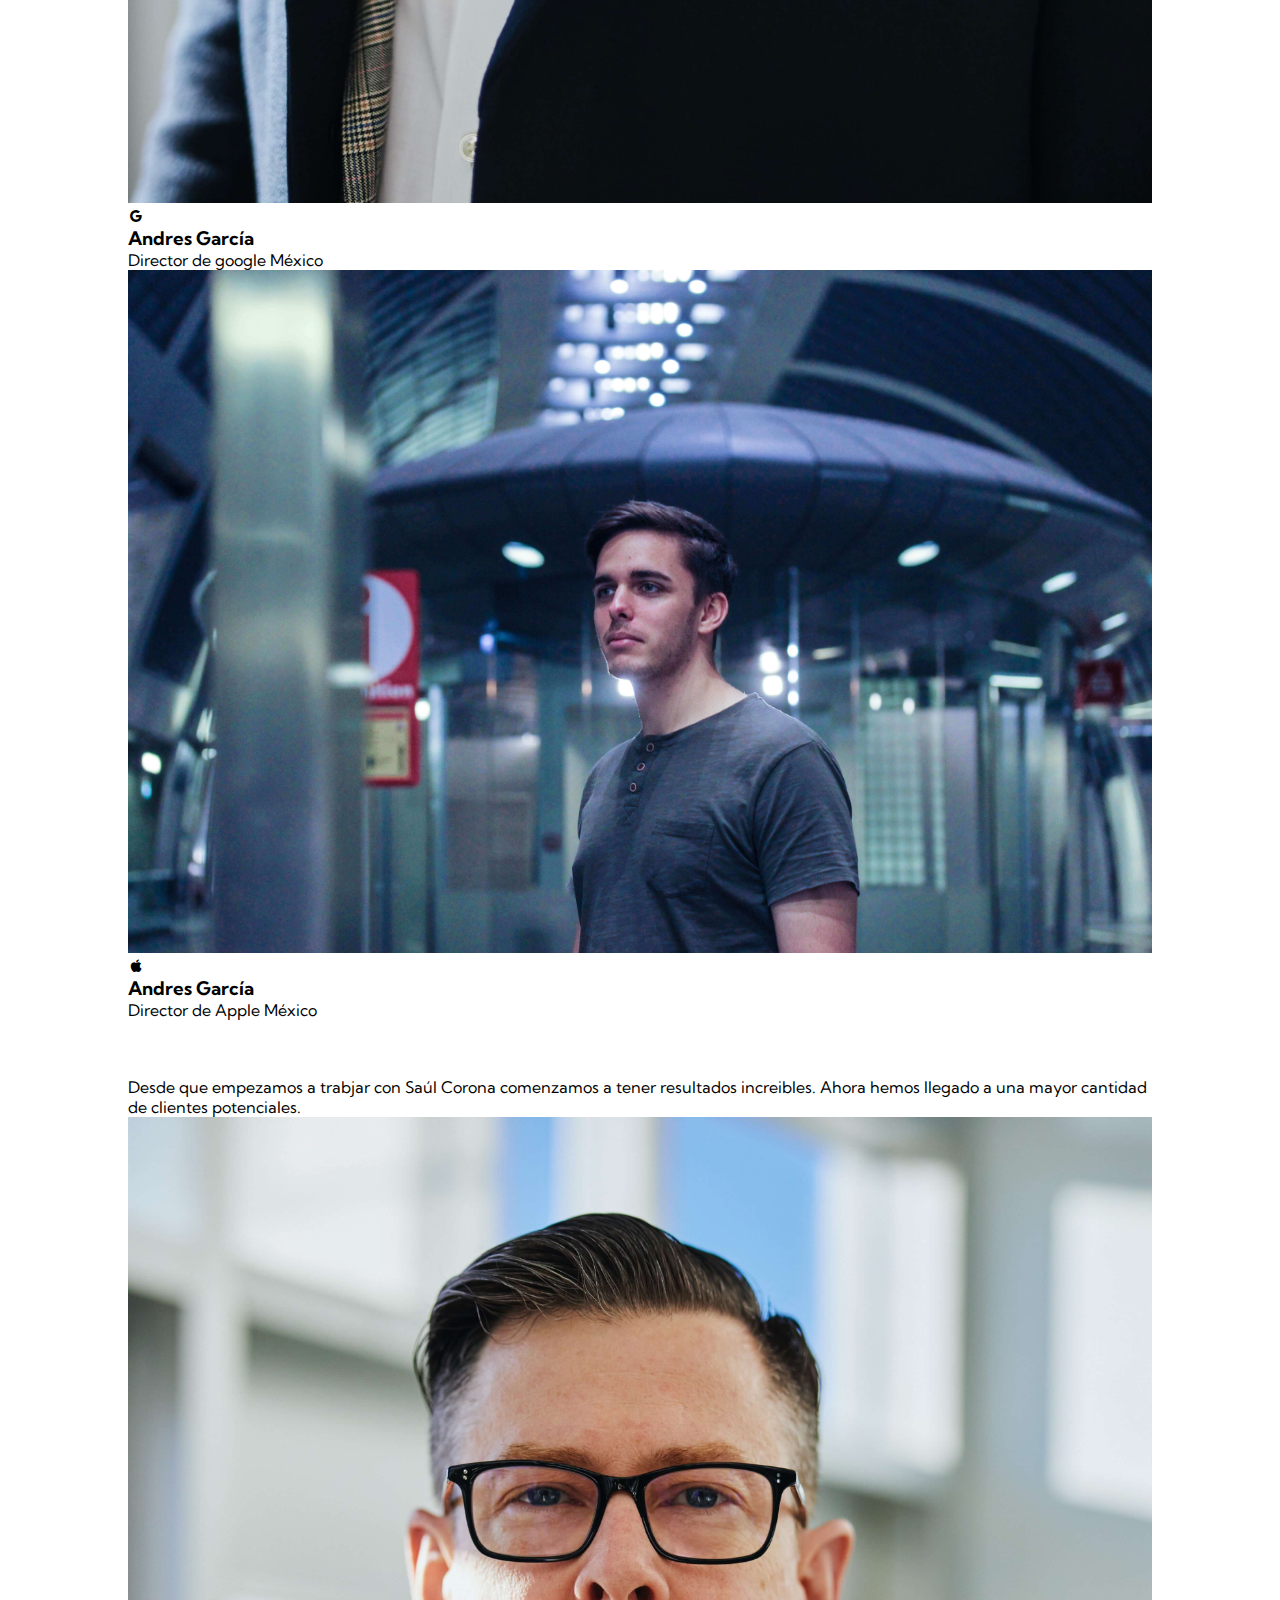
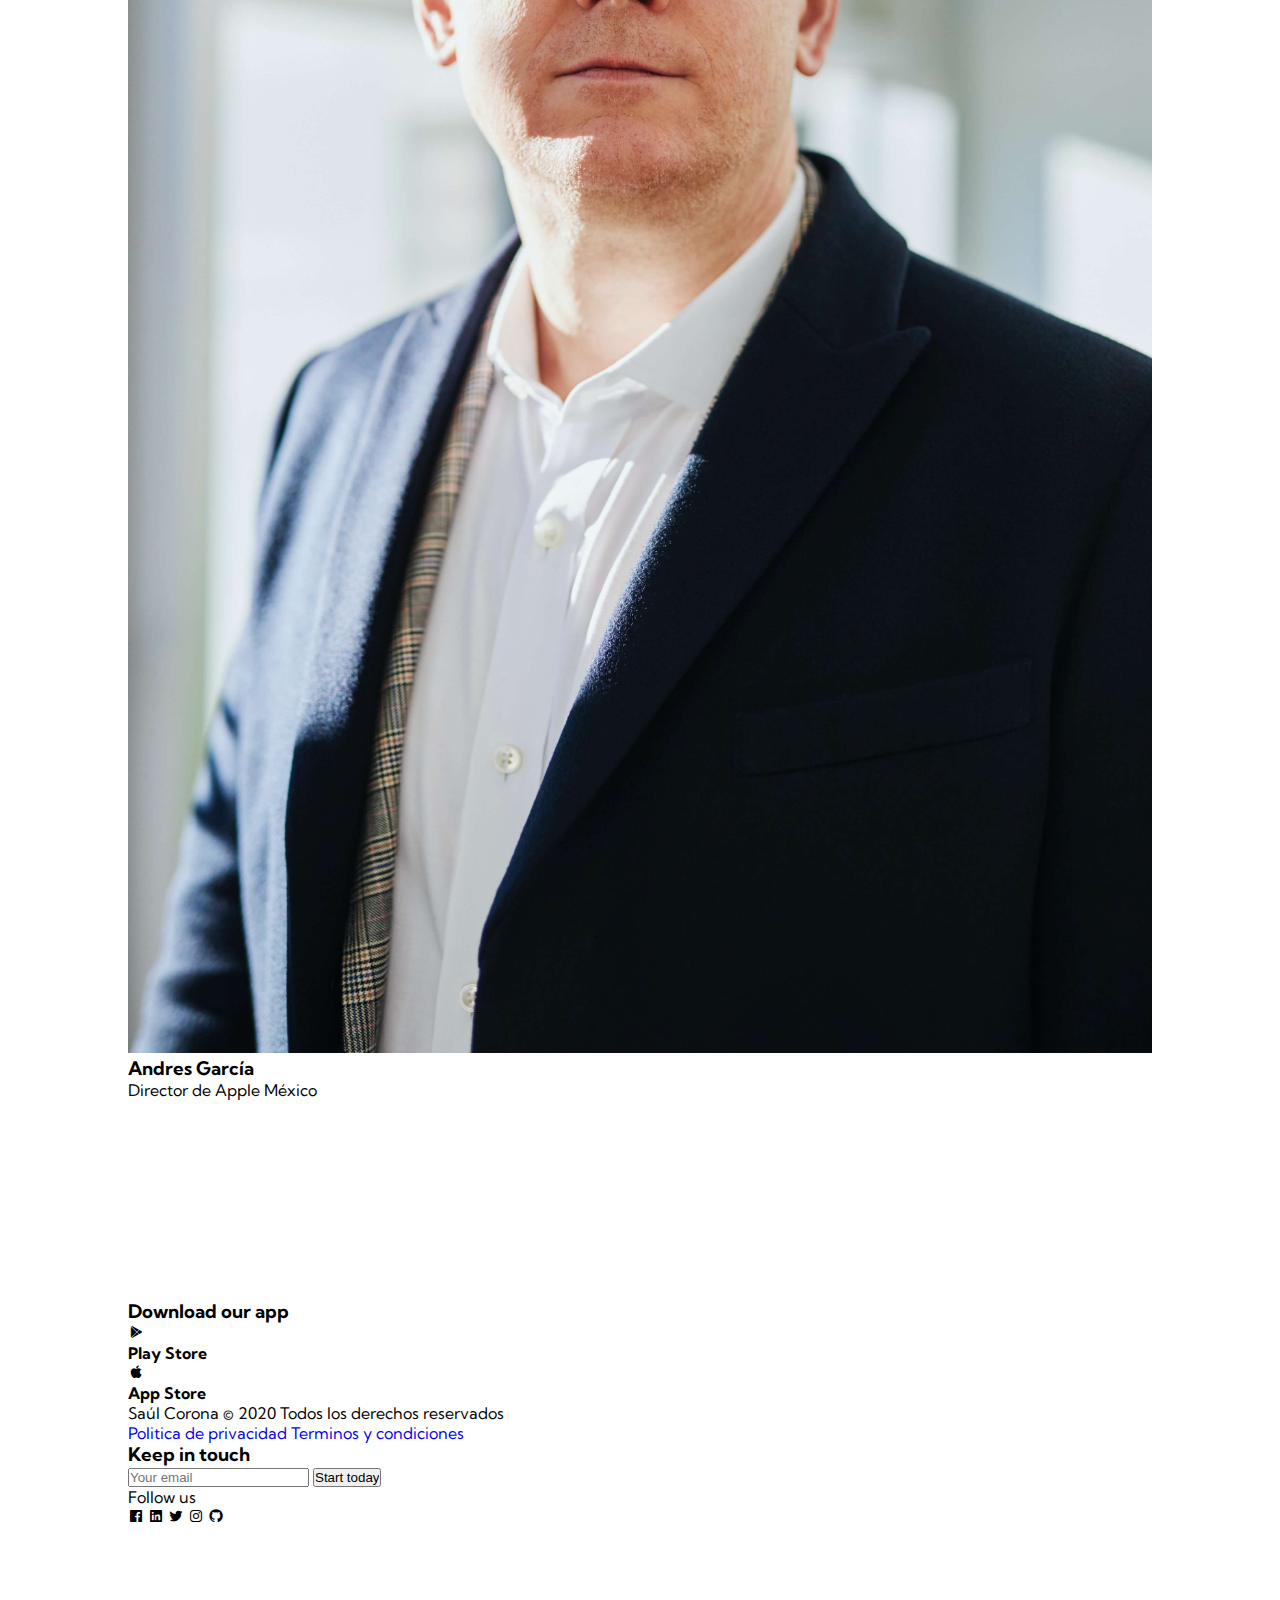
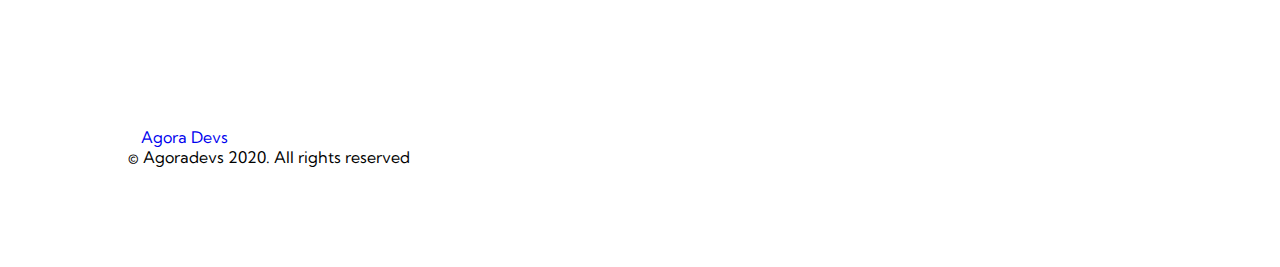
==== commit 53759f34: "Add about section mobile and desktop" ====
--- a/index.html
+++ b/index.html
@@ -39,7 +39,7 @@
             </div>
         </nav>
     <!--Hero-->
-    <section class="container  hero__main">
+    <section class="container hero__main">
         <div class="hero__content fadeIn">
             <h1>NEXT GENERATION</h1>
             <h2>TECHNOLOGY</h2>
@@ -52,23 +52,28 @@
             <img class="main__img" src="assets/pic1.svg" alt="heroImg"/>
         </div>
     </section>
+
     <!--About-->
-    <section class="container about__main">
-        <div class="about__content">
-            <h2>Connections are always valuable</h2>
-            <p>Although it’s not necessarily “all about who you know,” your business 
-                network can be a huge asset when you’re looking for a job, launching a 
-                business, in need of referrals, or searching for guidance.
-            </p>
-        </div>
-        <div class="about__img--container">
-            <img  src="assets/business_network.jpg" alt="aboutImg"/>
-        </div>
-    </section>
+    <section class="about">
+        <div class="container about__main">
+            <div class="about__content">
+                <h2 class="subtitle">Connections are always valuable</h2>
+                <p class="copy__section">Although it’s not necessarily “all about who you know,” your business 
+                    network can be a huge asset when you’re looking for a job, launching a 
+                    business, in need of referrals, or searching for guidance.
+                </p>
+            </div>
+            <div class="about__img--container">
+                <img  src="assets/business_network.jpg" alt="aboutImg"/>
+            </div>
+        </div>
+    </section>
+
     <!--Beneficts-->
     <section class="container beneficts ">
-        <h2>Beneficts</h2>
-        <p>Hammock whatever wolf pabst, tbh echo park kickstarter</p>
+        <h2 class="subtitle">Beneficts</h2>
+        <p class="copy__section">Hammock whatever wolf pabst, tbh echo park kickstarter</p>
+        
         <article class="container-bg">
             <div class="card">
                 <div class="card__text">
@@ -85,6 +90,7 @@
                     <p class="background__copy"> 1 Hammock whatever wolf pabst, tbh echo park kickstarter</p>
                 </div>
             </div>
+
             <div class="card">
                 <div class="card__text">
                     <h3 class="card__title"> 2 lorem ipsum</h3>
@@ -102,10 +108,11 @@
             </div>
         </article>
     </section>
+
     <!--Testimony-->
     <section class="testimony">
         <div class="container">
-            <h2>Users</h2>
+            <h2 class="subtitle">Users</h2>
             <p> 2  Although it’s not necessarily “all about who you know,”</p>
             
             <div class="testimony__card">
--- a/css/styles.css
+++ b/css/styles.css
@@ -2,6 +2,7 @@
  $MAIN CONFIG
 \*---------------------------*/
 @import url('https://fonts.googleapis.com/css2?family=Kumbh+Sans:wght@300;400;700&display=swap');
+@import url('https://fonts.googleapis.com/css2?family=Roboto:wght@300;400;700&display=swap');
 
 :root{
     --mainBlack: #100303;
@@ -9,6 +10,7 @@
     --mainLigthBlue: #43d8c9;
     --mainGray: #f7f7f7;
     --white: #fff;
+    --bgSection: #fafafa;
     --shadow: 0 8px 8px;
     --color_shadow: #00000033;
 }
@@ -41,6 +43,7 @@
 img{
     max-width: 100%;
     height: auto;
+    object-fit: contain;
 }
 
 ul {
@@ -62,6 +65,31 @@
     padding: 100px 0;
     width: 80%;
 }
+
+/*TEXTS*/
+
+.subtitle{
+  font-size: 4vh;
+  margin-bottom: 30px;
+  text-align: left;
+}
+
+.copy__section{
+  font-family: Roboto;
+  font-size: 3vh;
+  line-height: 32px;
+  margin-bottom: 60px;
+  text-align: justify;
+}
+
+@media screen and (min-width: 960px){
+  .subtitle{
+    font-size: 5vh;
+  }
+  .copy__section{
+    font-size: 4vh;
+  }
+} 
 
 
 /*ANIMATIONS*/
@@ -368,4 +396,42 @@
       .hero__content h2{
         font-size: 7vh;
       }
-  }+  }
+
+
+  /*ABOUT*/
+
+  .about{
+    background-color: var(--white);
+  }
+
+  .about__main{
+    display: flex;
+    flex-direction: column;
+    justify-content: space-between;
+    align-items: center;
+    align-content: center;
+  }
+
+  .about__content{
+    width: 100%;
+  }
+
+  .about__img--container{
+    width: 100%;
+  }
+
+  @media screen and (min-width: 960px) {
+    .about__main{
+      flex-direction: row;
+    }
+    .about__content{
+      width: 45%;
+    }
+
+    .about__img--container{
+      width: 45%;
+    }
+  }
+
+  /*BENEFITS*/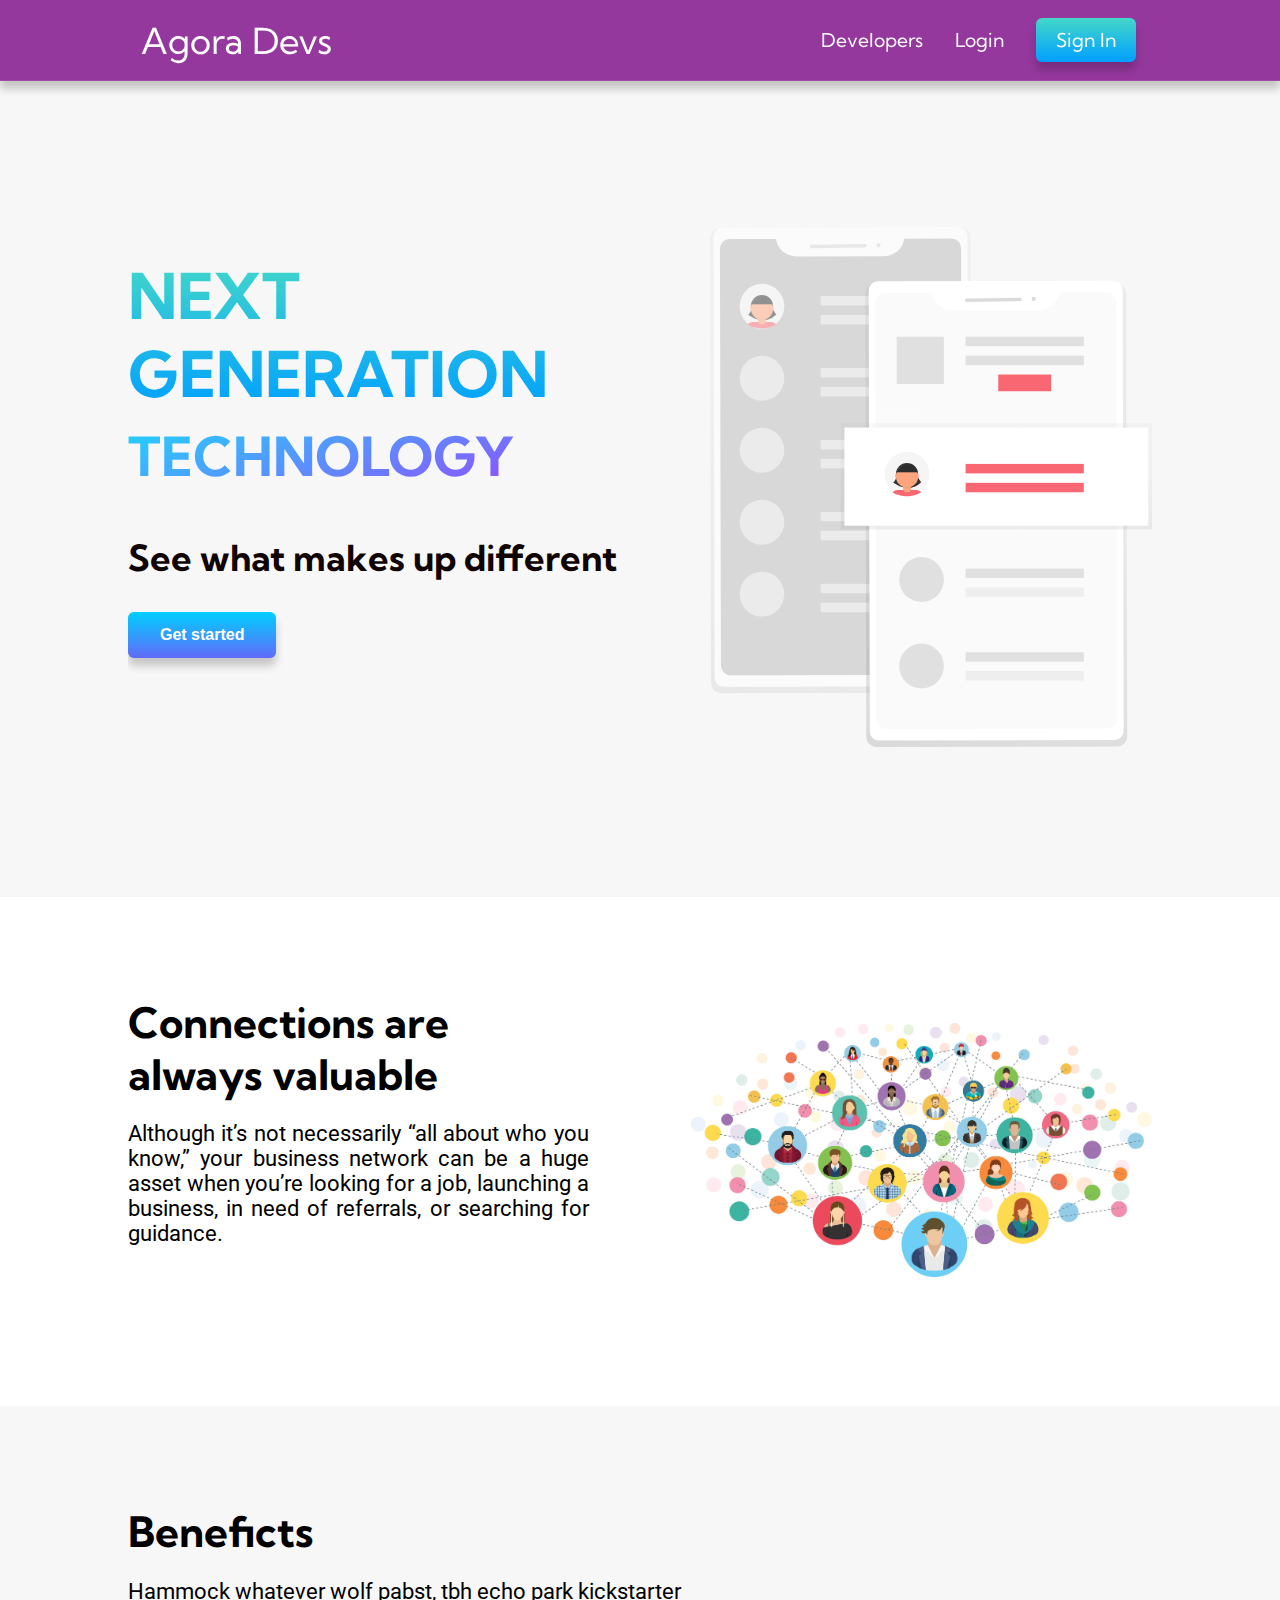
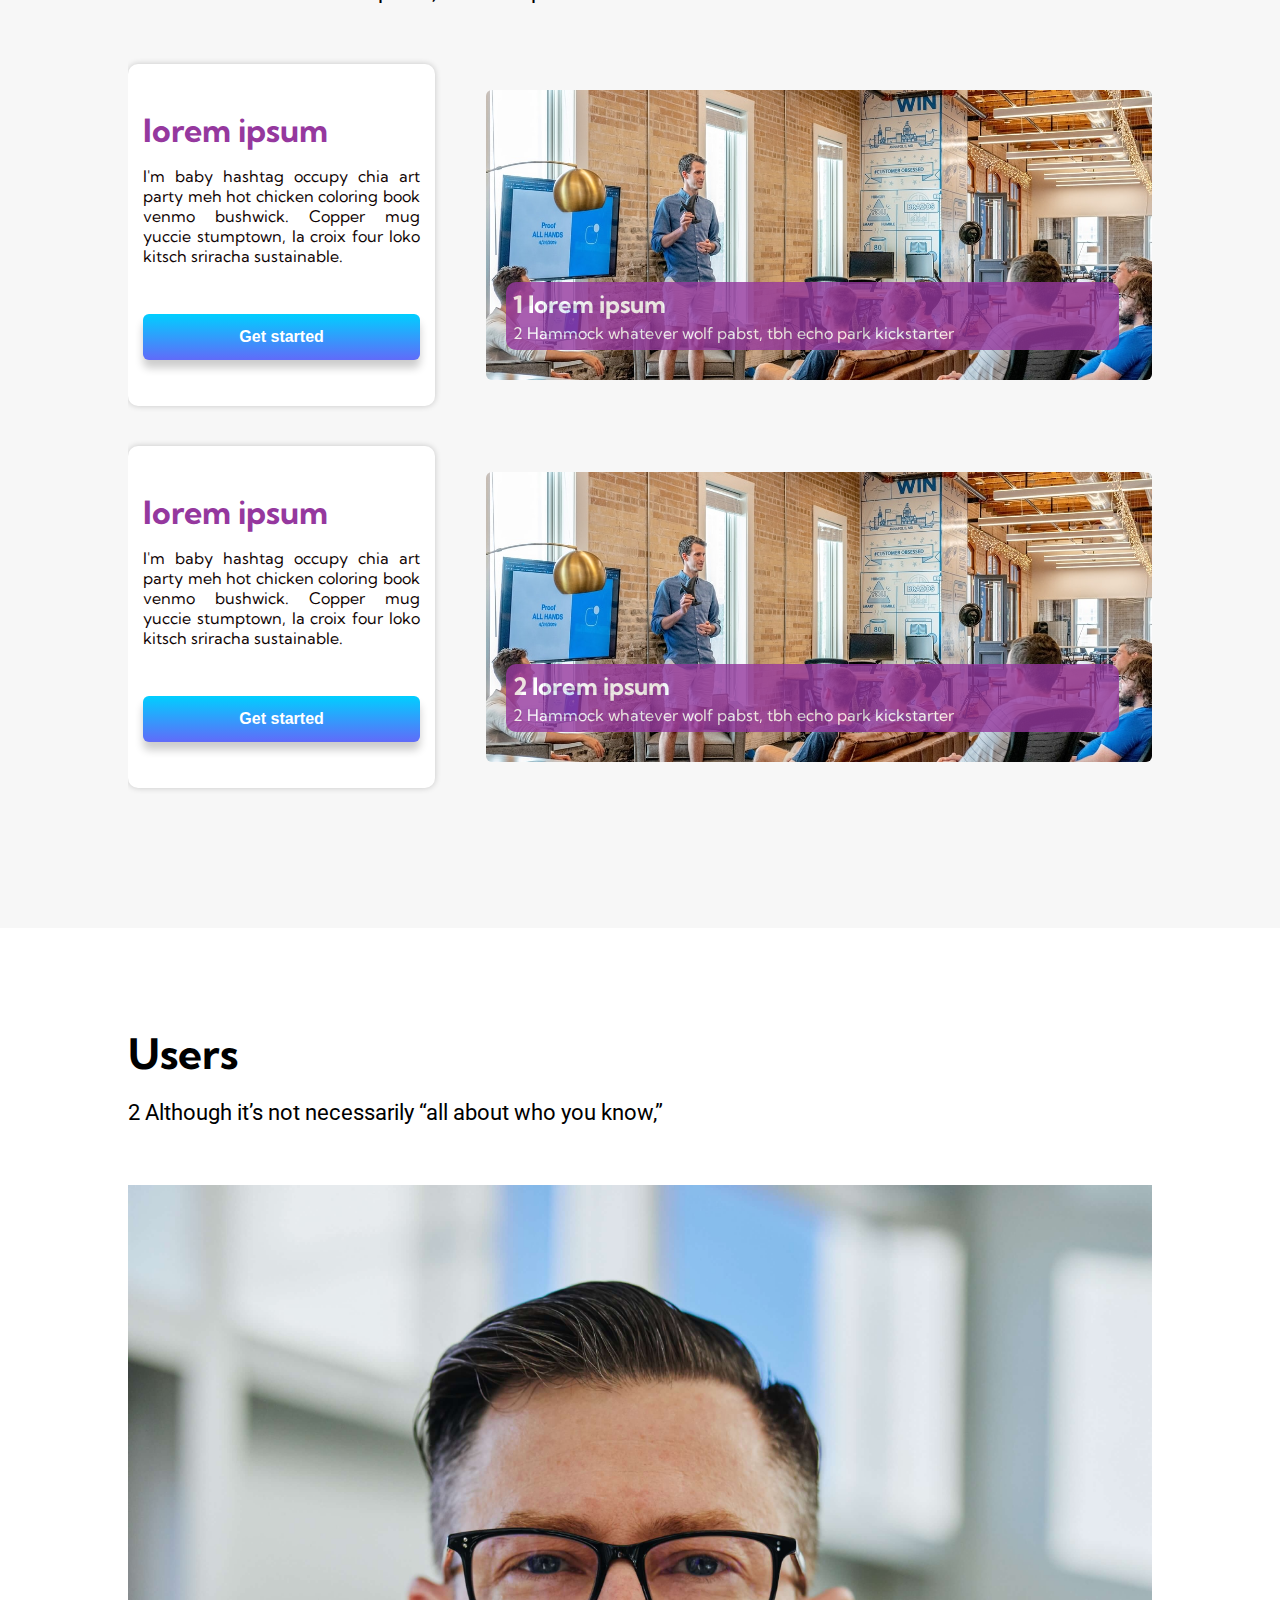
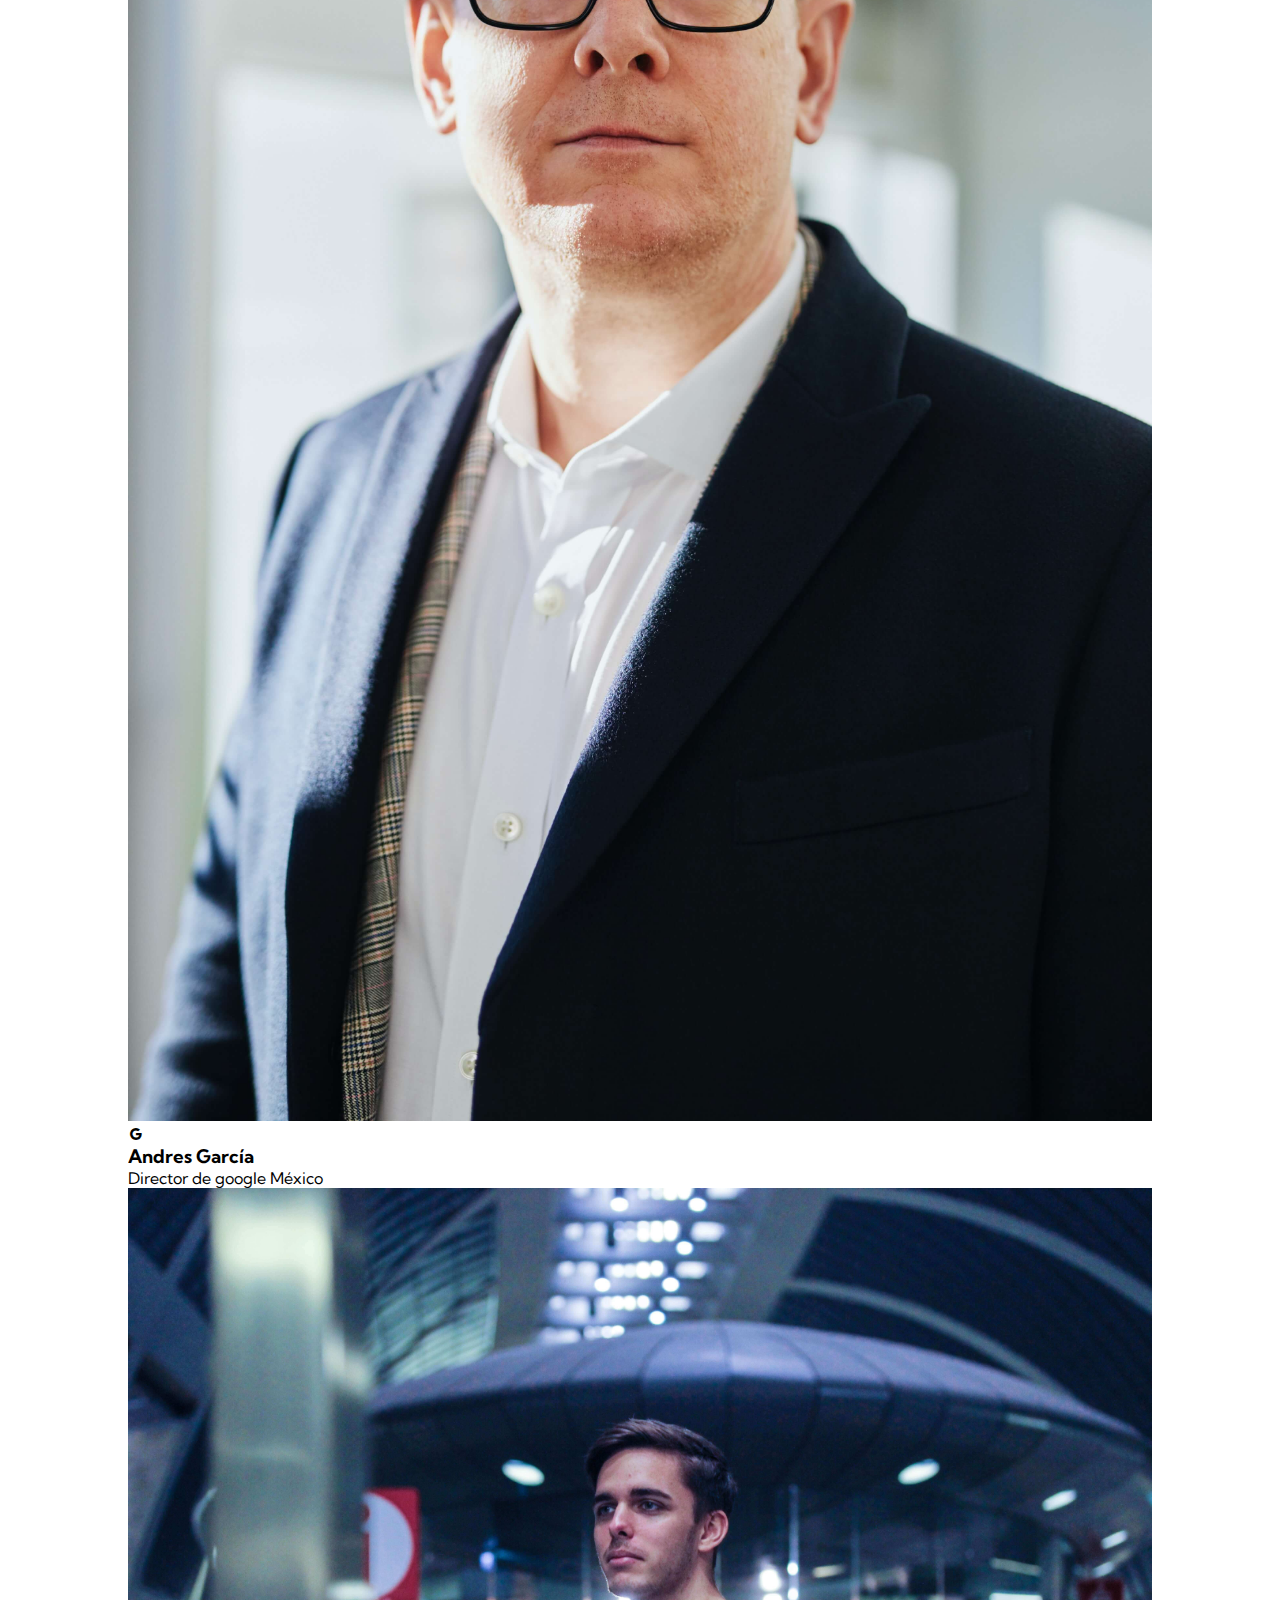
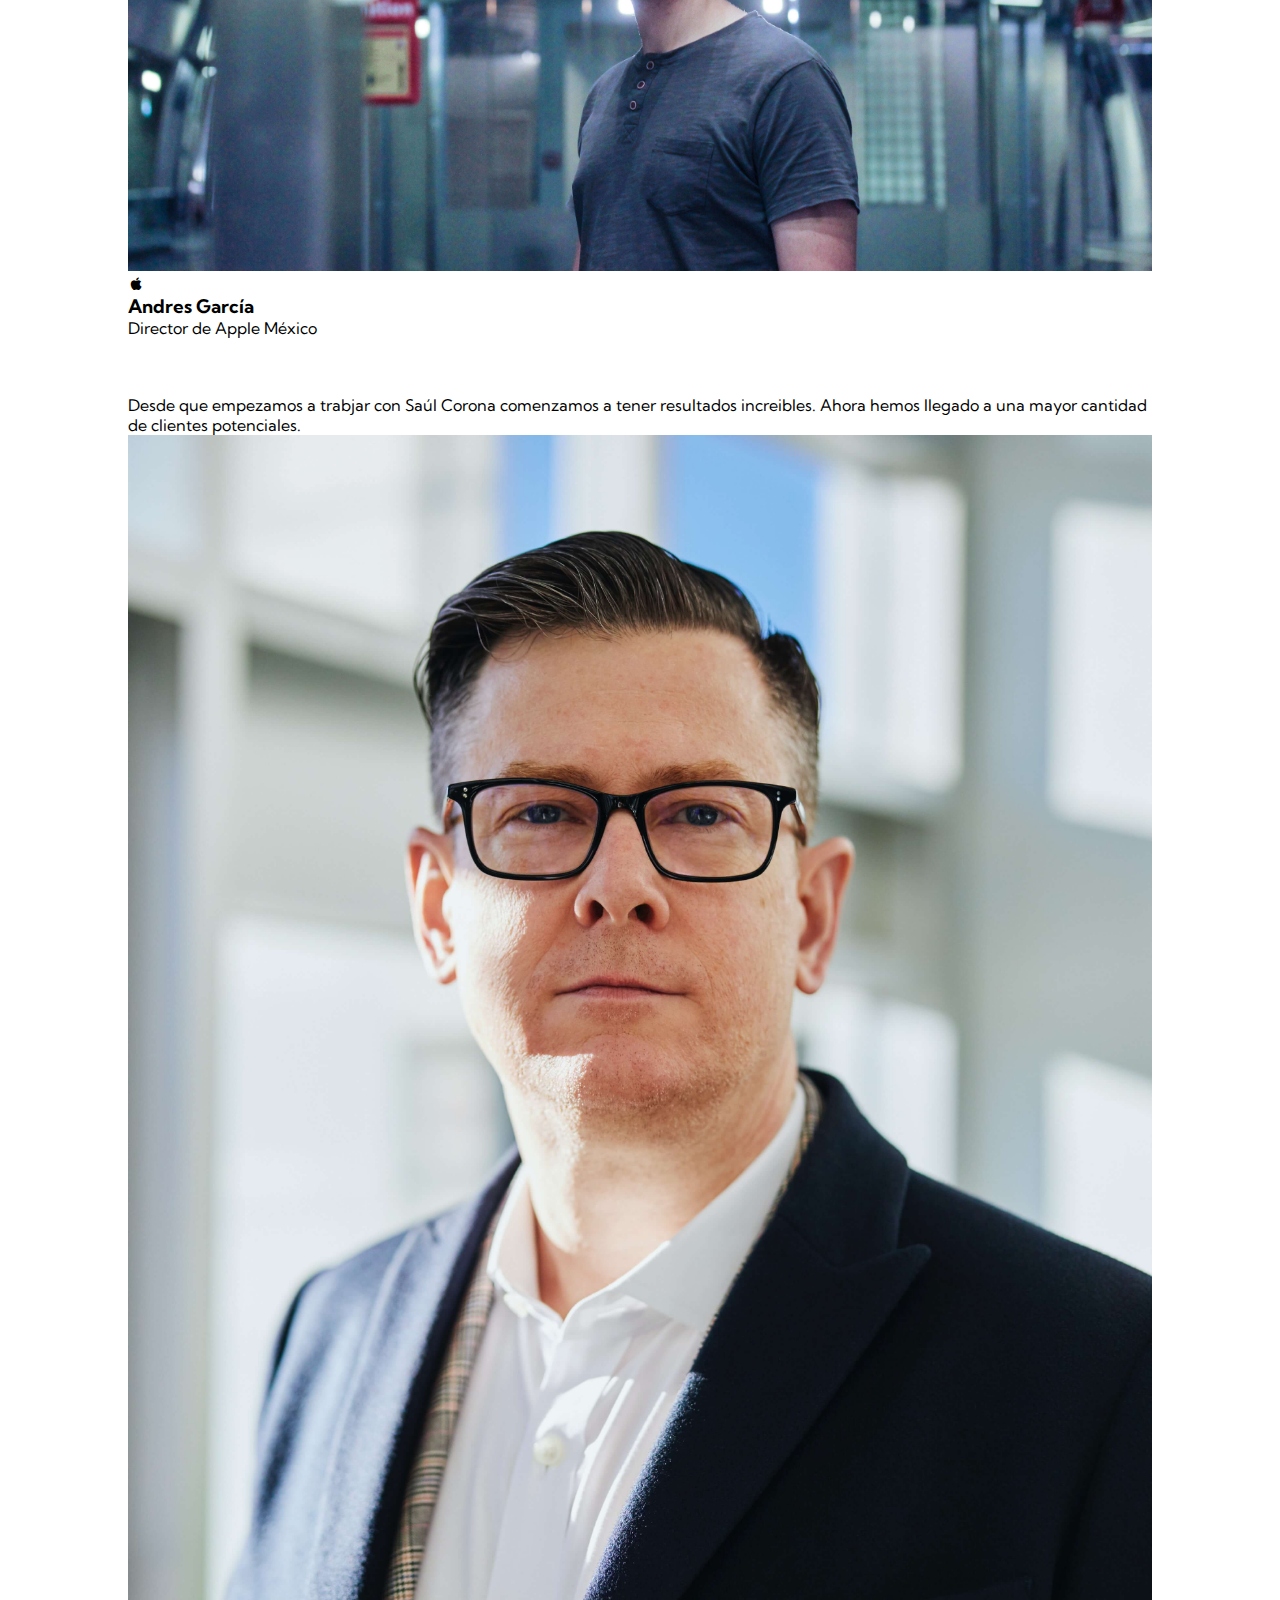
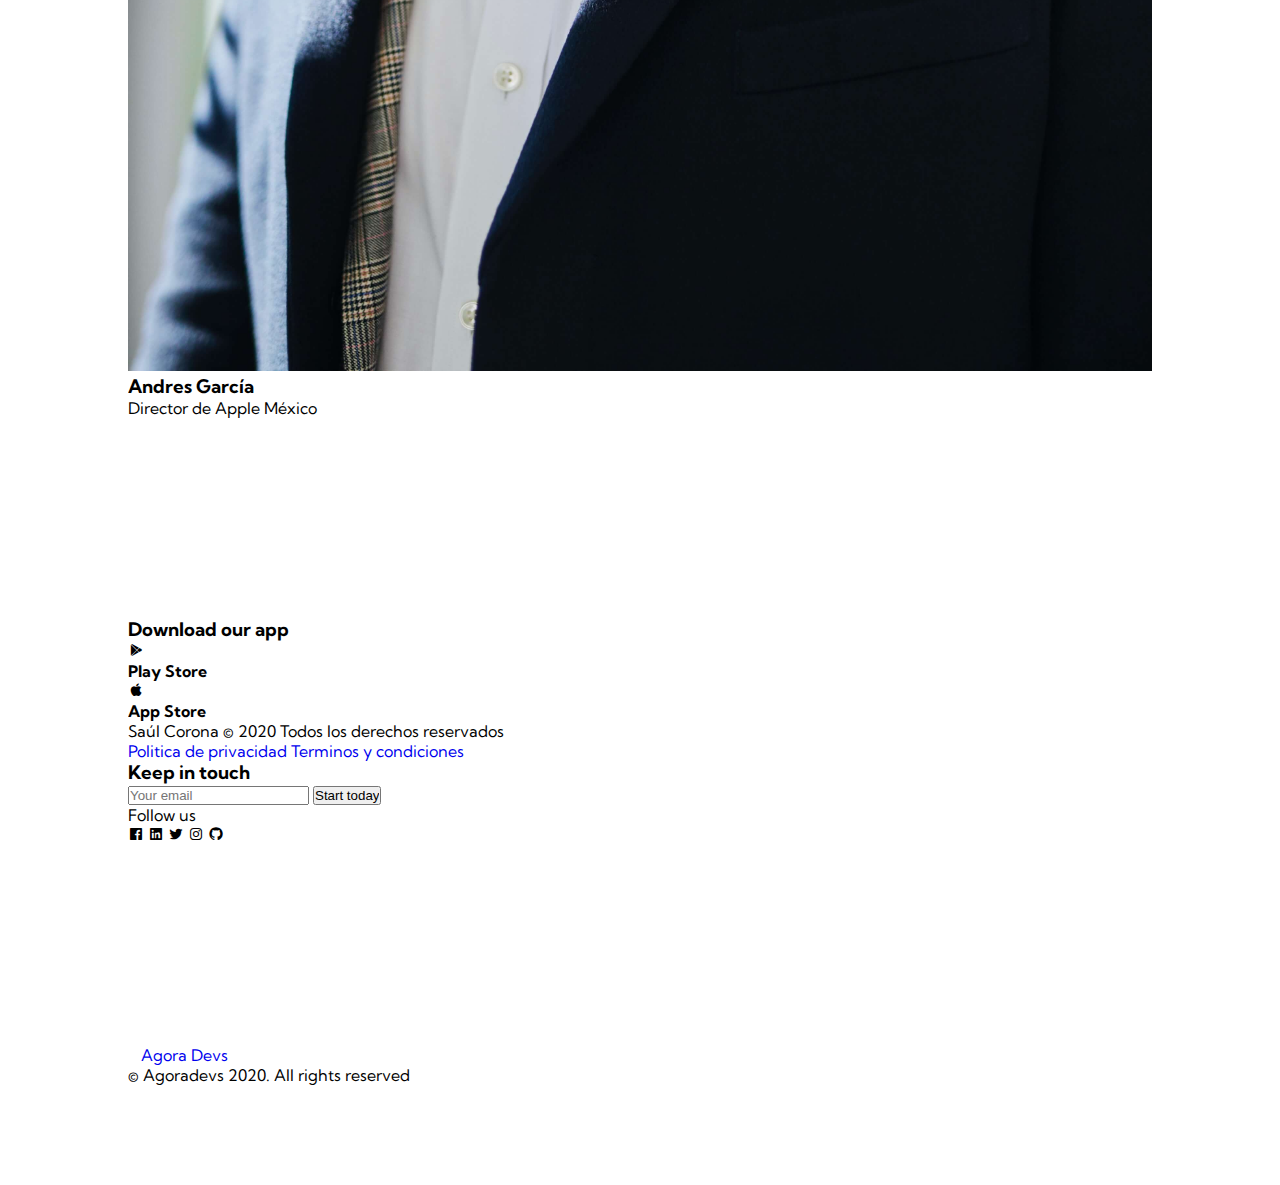
==== commit cbbec4ca: "Add Benefits section mobile and desktop" ====
--- a/index.html
+++ b/index.html
@@ -39,19 +39,21 @@
             </div>
         </nav>
     <!--Hero-->
-    <section class="container hero__main">
-        <div class="hero__content fadeIn">
-            <h1>NEXT GENERATION</h1>
-            <h2>TECHNOLOGY</h2>
-            <p>See what makes up different</p>
-            <button class="hero__button--cta">
-                <a href="/">Get started</a>
-            </button>
-        </div>
-        <div class="hero__img--container fadeIn">
-            <img class="main__img" src="assets/pic1.svg" alt="heroImg"/>
-        </div>
-    </section>
+    <header class="hero">
+        <section class="container hero__main">
+            <div class="hero__content fadeIn">
+                <h1>NEXT GENERATION</h1>
+                <h2>TECHNOLOGY</h2>
+                <p>See what makes up different</p>
+                <button class="button--cta">
+                    <a href="/">Get started</a>
+                </button>
+            </div>
+            <div class="hero__img--container fadeIn">
+                <img class="main__img" src="assets/pic1.svg" alt="heroImg"/>
+            </div>
+        </section>
+    </header>
 
     <!--About-->
     <section class="about">
@@ -70,50 +72,64 @@
     </section>
 
     <!--Beneficts-->
-    <section class="container beneficts ">
-        <h2 class="subtitle">Beneficts</h2>
-        <p class="copy__section">Hammock whatever wolf pabst, tbh echo park kickstarter</p>
-        
-        <article class="container-bg">
-            <div class="card">
-                <div class="card__text">
-                    <h3 class="card__title"> 1 lorem ipsum</h3>
-                    <p class="card__copy">
-                        1 Although it’s not necessarily “all about who you know,”
-                    </p>
-                </div>
-            </div>
-            <div class="background">
-                <img src="assets/Community.jpg" alt="bgImg"/>
-                <div class="background__text">
-                    <h3 class="background__title"> 1 lorem ipsum</h3>
-                    <p class="background__copy"> 1 Hammock whatever wolf pabst, tbh echo park kickstarter</p>
-                </div>
-            </div>
-
-            <div class="card">
-                <div class="card__text">
-                    <h3 class="card__title"> 2 lorem ipsum</h3>
-                    <p class="card__copy">
-                       2  Although it’s not necessarily “all about who you know,”
-                    </p>
-                </div>
-            </div>
-            <div class="background">
-                <img src="assets/Community.jpg" alt="bgImg"/>
-                <div class="background__text">
-                    <h3 class="background__title"> 2 lorem ipsum</h3>
-                    <p class="background__copy">2 Hammock whatever wolf pabst, tbh echo park kickstarter</p>
-                </div>
-            </div>
-        </article>
+    <section class="beneficts">
+        <div class="container beneficts__main">
+            <h2 class="subtitle">Beneficts</h2>
+            <p class="copy__section">Hammock whatever wolf pabst, tbh echo park kickstarter</p>
+            
+            <article class="container-bg">
+                <div class="card">
+                    <div class="card__text">
+                        <h3 class="card__title"> lorem ipsum</h3>
+                        <p class="card__copy">
+                            I'm baby hashtag occupy chia art party meh hot chicken 
+                            coloring book venmo bushwick. Copper mug yuccie stumptown, 
+                            la croix four loko kitsch sriracha sustainable.
+                        </p>
+                        <button class="button--cta">
+                            <a href="/">Get started</a>
+                        </button>
+                    </div>
+                </div>
+                <div class="background">
+                    <img src="assets/Community.jpg" alt="bgImg"/>
+                    <div class="background__text">
+                        <h3 class="background__title"> 1 lorem ipsum</h3>
+                        <p class="background__copy"> 
+                            2 Hammock whatever wolf pabst, tbh echo park kickstarter
+                        </p>
+                    </div>
+                </div>
+
+                <div class="card">
+                    <div class="card__text">
+                        <h3 class="card__title"> lorem ipsum</h3>
+                        <p class="card__copy">
+                            I'm baby hashtag occupy chia art party meh hot chicken 
+                            coloring book venmo bushwick. Copper mug yuccie stumptown, 
+                            la croix four loko kitsch sriracha sustainable.
+                        </p>
+                        <button class="button--cta">
+                            <a href="/">Get started</a>
+                        </button>
+                    </div>
+                </div>
+                <div class="background">
+                    <img src="assets/Community.jpg" alt="bgImg"/>
+                    <div class="background__text">
+                        <h3 class="background__title"> 2 lorem ipsum</h3>
+                        <p class="background__copy">2 Hammock whatever wolf pabst, tbh echo park kickstarter</p>
+                    </div>
+                </div>
+            </article>
+        </div>
     </section>
 
     <!--Testimony-->
     <section class="testimony">
         <div class="container">
             <h2 class="subtitle">Users</h2>
-            <p> 2  Although it’s not necessarily “all about who you know,”</p>
+            <p class="copy__section"> 2  Although it’s not necessarily “all about who you know,”</p>
             
             <div class="testimony__card">
                 <img src="assets/first-person.jpg" alt="fp" class="testimony__card--img"/>
@@ -154,6 +170,7 @@
             </div>
         </div>
     </section>
+
     <!--Download-->
     <section class="dowloads">
         <div class="container download">
@@ -192,6 +209,7 @@
             </div>
         </div>
     </section>
+
     <!--Footer-->
     <footer class="footer">
         <div class="container">
@@ -201,6 +219,7 @@
             <p class="website__rights">© Agoradevs 2020. All rights reserved</p>
         </div>
     </footer>
+    
     <script src="app.js"></script>
  </body>
 </html>--- a/css/styles.css
+++ b/css/styles.css
@@ -13,6 +13,9 @@
     --bgSection: #fafafa;
     --shadow: 0 8px 8px;
     --color_shadow: #00000033;
+    --linearGradient1: linear-gradient(360deg, rgb(0, 159, 255) 0%, rgb(67, 216, 201) 100%);
+    --linearGradient2: linear-gradient(-20deg, #b721ff 0%, #21d4fd 100%);
+    --linearGradient3: linear-gradient(360deg, #1120ffa3 0%, #00cfff 100%);
 }
 
 /*RESET STYLES*/
@@ -69,27 +72,61 @@
 /*TEXTS*/
 
 .subtitle{
-  font-size: 4vh;
-  margin-bottom: 30px;
+  font-size: 2.625rem;
+  margin-bottom: 1.275rem;
   text-align: left;
 }
 
 .copy__section{
   font-family: Roboto;
-  font-size: 3vh;
-  line-height: 32px;
+  font-size: 1.375rem;
   margin-bottom: 60px;
   text-align: justify;
 }
 
-@media screen and (min-width: 960px){
-  .subtitle{
-    font-size: 5vh;
-  }
-  .copy__section{
-    font-size: 4vh;
-  }
-} 
+
+
+/*MAIN BUTTON CTA*/
+
+.button--cta{
+  font-size: 1rem;
+  background-image: var(--linearGradient3);
+  padding: 14px 32px;
+  border: none;
+  border-radius: 6px;
+  margin-top: 2rem;
+  transition: all 0.35s;
+  outline: none;
+  position: relative;
+  box-shadow: var(--shadow) var(--color_shadow);
+}
+
+.button--cta a{
+  position: relative;
+  z-index: 2;
+  color: var(--white);
+  font-weight: bold;
+}
+
+.button--cta:after {
+  position: absolute;
+  content: '';
+  top: 0;
+  left: 0;
+  width: 0;
+  height: 100%;
+  background: var(--mainPurple);
+  transition: all 0.35s;
+  border-radius: 6px;
+}
+
+.button--cta:hover {
+  color: var(--white);
+}
+
+.button--cta:hover:after {
+  width: 100%;
+}
 
 
 /*ANIMATIONS*/
@@ -211,7 +248,7 @@
 
 .navbar__btn--modifier{
     color: var(--white);
-    background: linear-gradient(360deg, rgb(0, 159, 255) 0%, rgb(67, 216, 201) 100%);
+    background: var(--linearGradient1);
     padding: 10px 20px;
     border-radius: 6px;
     font-weight: 400;
@@ -295,6 +332,10 @@
 
   /*HERO*/
 
+  .hero{
+    background: var(--mainGray);
+  }
+
   .hero__main{
     display: flex;
     flex-direction: column;
@@ -309,8 +350,8 @@
   }
 
   .hero__content h1{
-    font-size: 5vh;
-    background-image: linear-gradient(360deg, rgb(0, 159, 255) 0%, rgb(67, 216, 201) 100%);
+    font-size: 6vh;
+    background-image: var(--linearGradient1);
     background-size: 100%;
     -webkit-background-clip: text;
     -moz-background-clip: text;
@@ -320,7 +361,7 @@
   .hero__content h2 {
     font-size: 5vh;
     margin-top: 10px;
-    background-image: linear-gradient(-20deg, #b721ff 0%, #21d4fd 100%);
+    background-image: var(--linearGradient2);
     background-size: 100%;
     -webkit-background-clip: text;
     -moz-background-clip: text;
@@ -329,51 +370,13 @@
   }
 
   .hero__content p {
-    margin-top: 1rem;
+    margin-top: 5vh;
     font-size: 4vh;
     font-weight: 700;
     color: var(--mainBlack);
   }
 
-  .hero__button--cta{
-    font-size: 1rem;
-    background-image: linear-gradient(360deg, #1120ffa3 0%, #00cfff 100%);
-    padding: 14px 32px;
-    border: none;
-    border-radius: 6px;
-    margin-top: 2rem;
-    transition: all 0.35s;
-    outline: none;
-    position: relative;
-    box-shadow: var(--shadow) var(--color_shadow);
-  }
-
-  .hero__button--cta a{
-    position: relative;
-    z-index: 2;
-    color: var(--white);
-    font-weight: bold;
-  }
-
-  .hero__button--cta:after {
-    position: absolute;
-    content: '';
-    top: 0;
-    left: 0;
-    width: 0;
-    height: 100%;
-    background: var(--mainPurple);
-    transition: all 0.35s;
-    border-radius: 6px;
-  }
-
-  .hero__button--cta:hover {
-    color: var(--white);
-  }
-  
-  .hero__button--cta:hover:after {
-    width: 100%;
-  }
+  
 
   .hero__img--container{
     width: 300px;
@@ -394,7 +397,7 @@
           font-size: 7vh;
       }
       .hero__content h2{
-        font-size: 7vh;
+        font-size: 6vh;
       }
   }
 
@@ -434,4 +437,114 @@
     }
   }
 
-  /*BENEFITS*/+  /*BENEFITS*/
+
+  .beneficts{
+    background-color: var(--mainGray);
+  }
+
+  .container-bg{
+    display: flex;
+    justify-content: space-evenly;
+    align-items: center;
+    flex-wrap: wrap;
+  }
+
+  .card{
+    width: 95%;
+    padding: 30px 0;
+    overflow: hidden;
+    background: var(--white);
+    border-radius: 10px;
+    position: relative;
+    margin-bottom: 40px;
+    box-shadow: 0 0 6px var(--color_shadow);
+  }
+
+  .card__text{
+    display: flex;
+    flex-direction: column;
+    justify-content: center;
+    width: 90%;
+    text-align: justify;
+    margin: 1rem auto;
+  }
+
+  .card__title{
+    font-size: 2rem;
+    color: var(--mainPurple);
+    margin-bottom: 1rem;
+  }
+
+  .card__copy{
+    color: var(--mainBlack);
+
+    margin-bottom: 16px;
+  }
+
+  .background{
+    width: 95%;
+    margin-bottom: 40px;
+    height: 290px;
+    border-radius: 10px;
+    position: relative;
+  }
+
+
+  .background > img{
+    width: 100%;
+    height: 100%;
+    object-fit: cover;
+    border-radius: 6px;
+  }
+
+  .background__text{
+    position: absolute;
+    width: 90%;
+    bottom: 30px;
+    left: 3%;
+    background-color: var(--mainPurple);
+    border-radius: 10px;
+    opacity: 0.8;
+    padding: 7px;
+}
+
+
+  .background__title{
+    color: var(--white);
+    font-size: 1.5rem;
+    margin-bottom: 4px;
+  }
+
+  .background__copy{
+    color: var(--white);
+    text-align: justify;
+    display: none;
+  }
+
+  @media screen and (min-width: 768px){
+    .container-bg{
+      justify-content: space-between;
+    }
+
+    .card{
+      width: 42%;
+    }
+
+    .background{
+      width: 52%;
+    }
+    .background__copy{
+      display: block;
+    }
+  }
+
+  @media screen and (min-width: 1280px){
+    .card{
+      width: 30%;
+    }
+
+    .background{
+      width: 65%;
+    }
+  }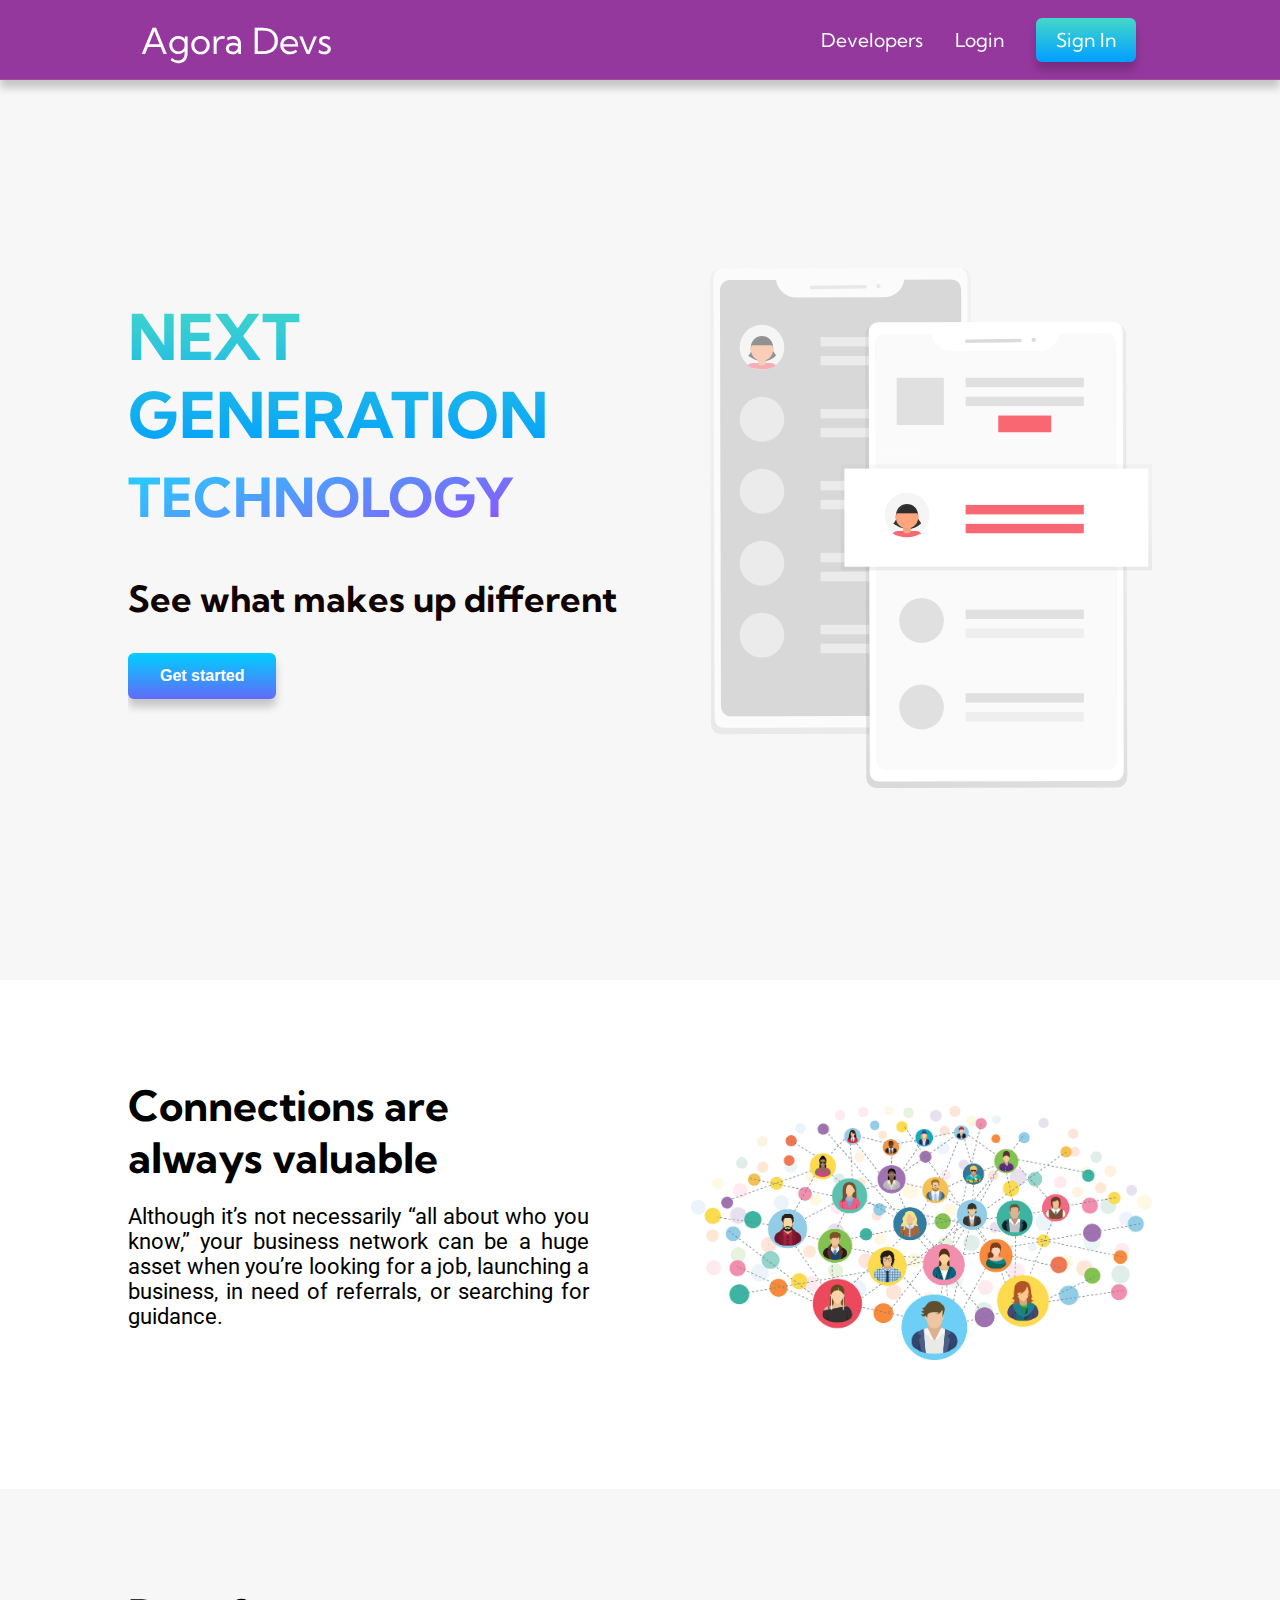
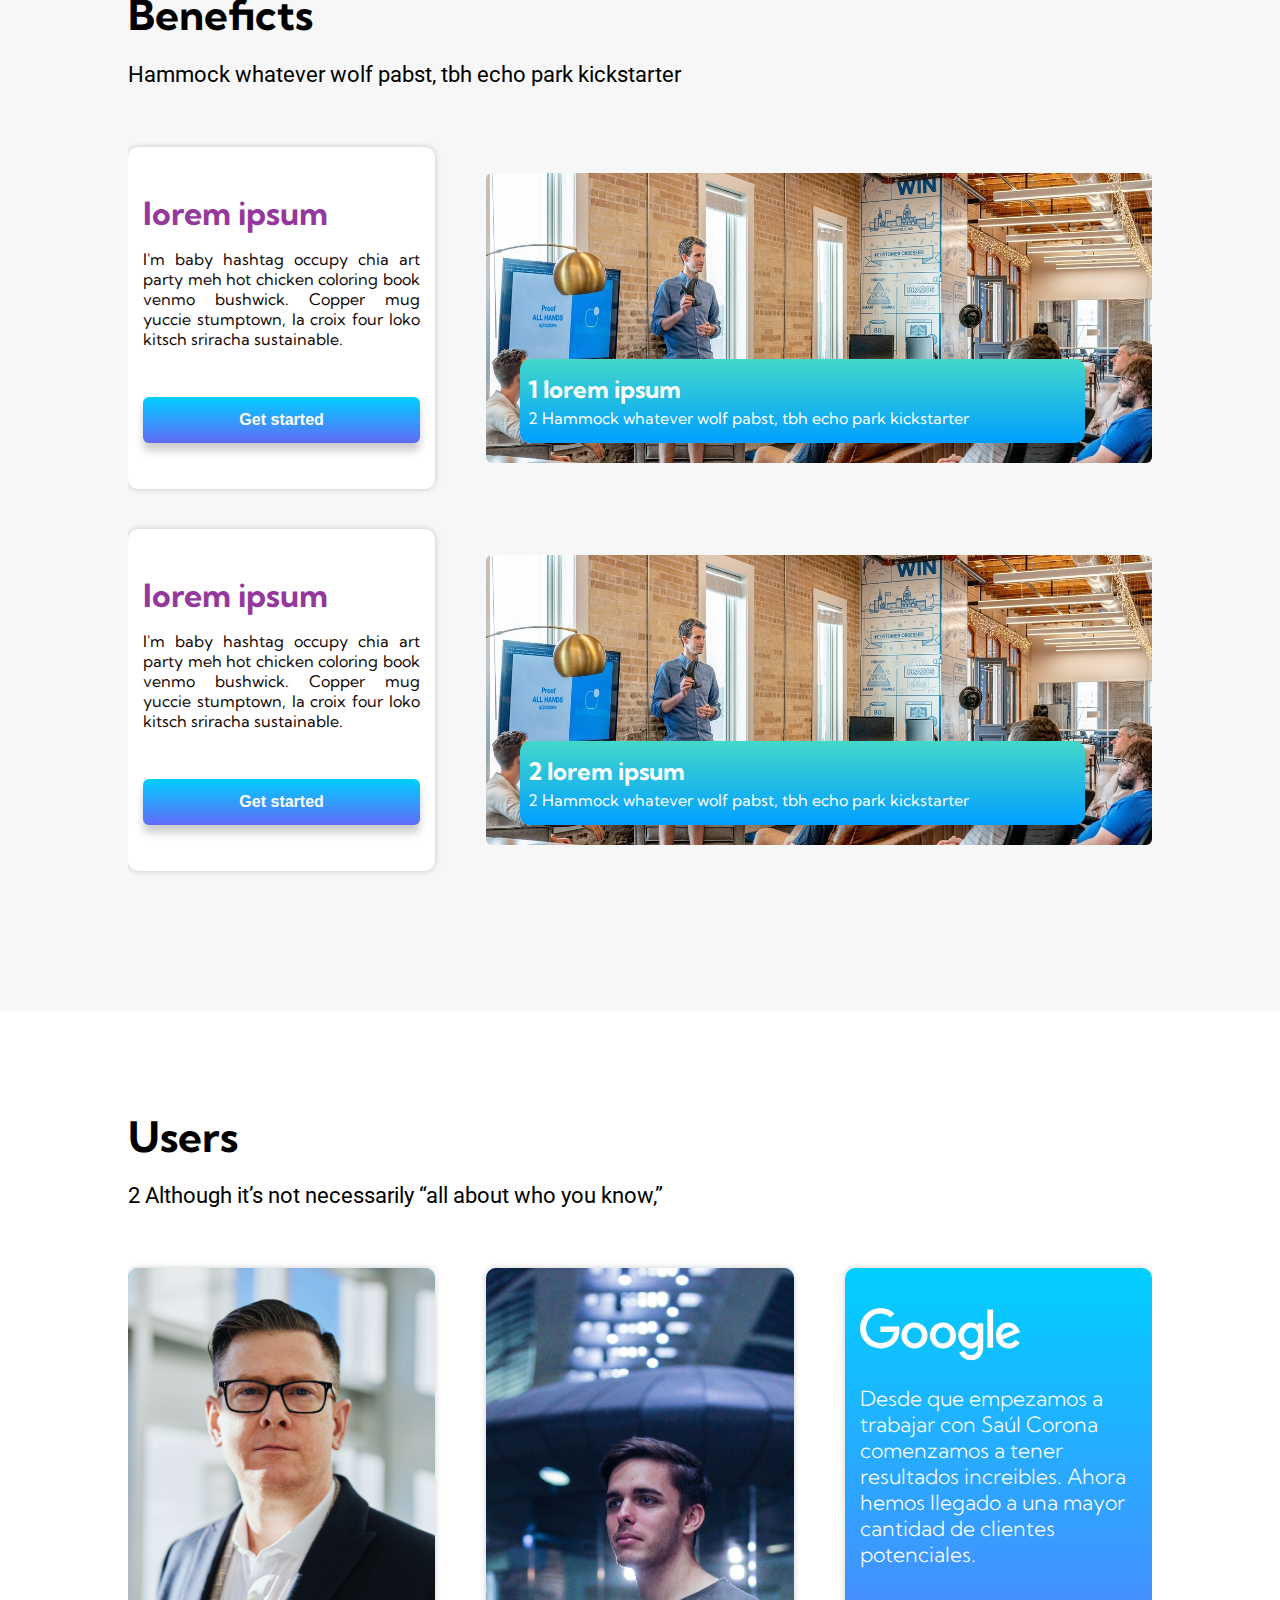
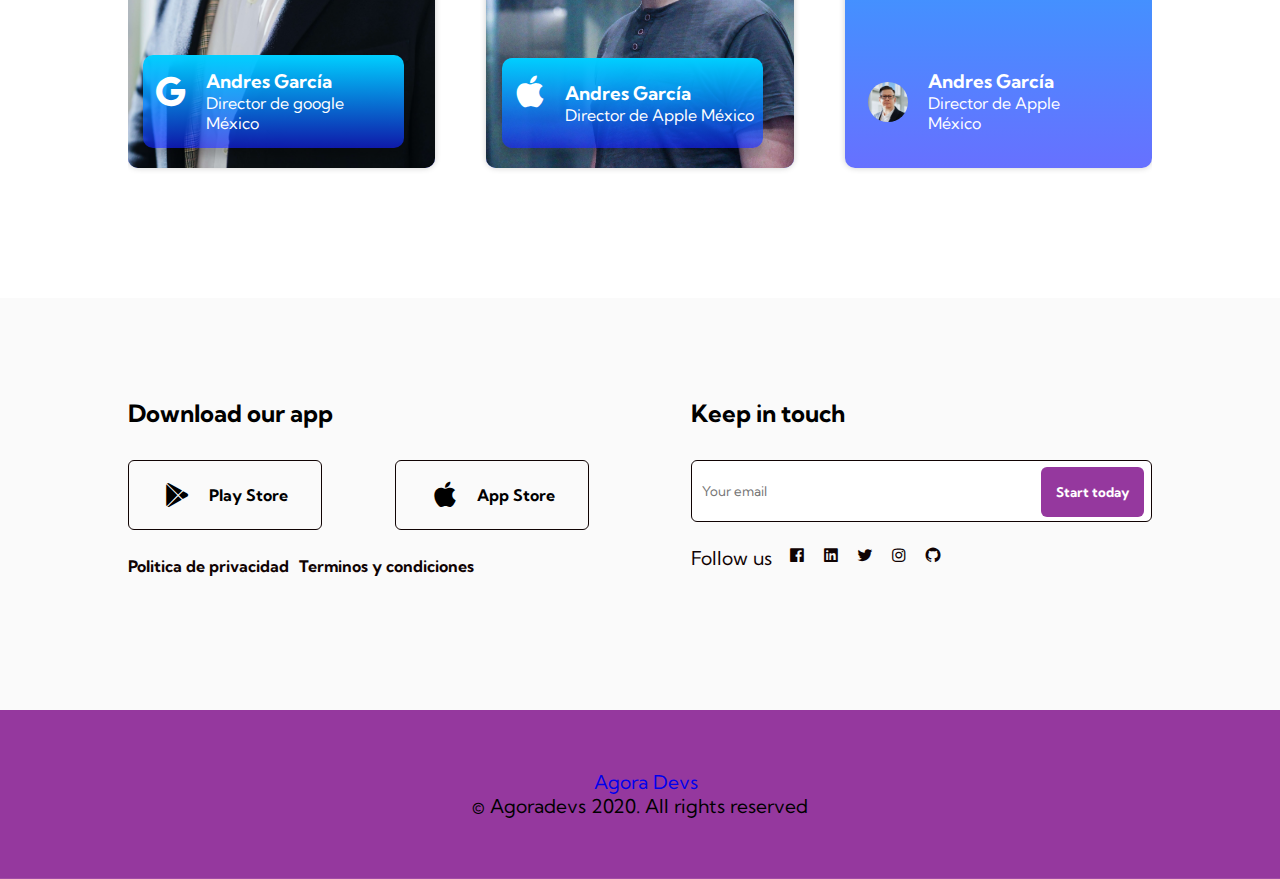
==== commit 8b6891bc: "Add download and register section" ====
--- a/index.html
+++ b/index.html
@@ -93,7 +93,7 @@
                 </div>
                 <div class="background">
                     <img src="assets/Community.jpg" alt="bgImg"/>
-                    <div class="background__text">
+                    <div class=" highlight highlight__background--modifier ">
                         <h3 class="background__title"> 1 lorem ipsum</h3>
                         <p class="background__copy"> 
                             2 Hammock whatever wolf pabst, tbh echo park kickstarter
@@ -116,7 +116,7 @@
                 </div>
                 <div class="background">
                     <img src="assets/Community.jpg" alt="bgImg"/>
-                    <div class="background__text">
+                    <div class="highlight highlight__background--modifier">
                         <h3 class="background__title"> 2 lorem ipsum</h3>
                         <p class="background__copy">2 Hammock whatever wolf pabst, tbh echo park kickstarter</p>
                     </div>
@@ -131,51 +131,56 @@
             <h2 class="subtitle">Users</h2>
             <p class="copy__section"> 2  Although it’s not necessarily “all about who you know,”</p>
             
-            <div class="testimony__card">
-                <img src="assets/first-person.jpg" alt="fp" class="testimony__card--img"/>
-                <div class="testimony__copy">
-                    <i class="bx bxl-google testimony__logo" ></i>
-                    <div class="testimony__info">
-                        <h3 class="testimony__name">Andres García</h3>
-                        <p class="testimony__position">Director de google México</p>
-                    </div>
-                </div>
-            </div>
-
-            <div class="testimony__card">
-                <img src="assets/second_person.jpg" alt="fp" class="testimony__card--img"/>
-                <div class="testimony__copy">
-                    <i class="bx bxl-apple testimony__logo" ></i>
-                    <div class="testimony__info">
-                        <h3 class="testimony__name">Andres García</h3>
-                        <p class="testimony__position">Director de Apple México</p>
-                    </div>
-                </div>
-            </div>
-
-            <div class="testimony__card">
-                <div class="testimony__text">
-                    <img src="assets/google_logo.svg" alt="google logo" class="google__logo"/>
-                    <p class="testimony__story">Desde que empezamos a trabjar con Saúl Corona comenzamos a 
-                        tener resultados increibles. Ahora hemos llegado a una mayor cantidad de clientes potenciales.
-                    </p>
-                    <div class="testimony__copy testimony__copy--modifier">
-                        <img src="assets/first-person.jpg" alt="fp" class="testimony__card--img logo--picture"/>
+            <div class="testimony__container">
+
+                <div class="testimony__card">
+                    <img src="assets/first-person.jpg" alt="fp" class="testimony__card--img"/>
+                    <div class="testimony__copy highlight highlight__testimony--modifier">
+                        <i class="bx bxl-google testimony__logo" ></i>
+                        <div class="testimony__info">
+                            <h3 class="testimony__name">Andres García</h3>
+                            <p class="testimony__position">Director de google México</p>
+                        </div>
+                    </div>
+                </div>
+
+                <div class="testimony__card">
+                    <img src="assets/second_person.jpg" alt="fp" class="testimony__card--img"/>
+                    <div class="testimony__copy highlight highlight__testimony--modifier">
+                        <i class="bx bxl-apple testimony__logo" ></i>
                         <div class="testimony__info">
                             <h3 class="testimony__name">Andres García</h3>
                             <p class="testimony__position">Director de Apple México</p>
                         </div>
                     </div>
                 </div>
+
+                <div class="testimony__card">
+                    <div class="testimony__text">
+                        <img src="assets/google_logo.svg" alt="google logo" class="testimony__logo"/>
+                        <p class="testimony__story">Desde que empezamos a trabajar con Saúl Corona comenzamos a 
+                            tener resultados increibles. Ahora hemos llegado a una mayor cantidad de clientes potenciales.
+                        </p>
+                        <div class="testimony__copy highlight testimony__copy--modifier">
+                            <img src="assets/first-person.jpg" alt="fp" class="testimony__card--img logo--picture"/>
+                            <div class="testimony__info">
+                                <h3 class="testimony__name">Andres García</h3>
+                                <p class="testimony__position">Director de Apple México</p>
+                            </div>
+                        </div>
+                    </div>
+                </div>
+
             </div>
         </div>
     </section>
 
     <!--Download-->
     <section class="dowloads">
-        <div class="container download">
+        <div class="container download__main">
+
             <div class="download__section">
-                <h3 class="download__title">Download our app</h3>
+                <h3 class="downloads__title">Download our app</h3>
                 <div class="download__app">
                     <div class="download__item">
                         <i class="bx bxl-play-store download__logo"></i>
@@ -187,16 +192,16 @@
                     </div>
                 </div>
                 <div class="download__copy">
-                    <p class="copyright">Saúl Corona &copy; 2020 Todos los derechos reservados</p>
                     <a href="#" class="termsAndConditions termsAndConditions--margin">Politica de privacidad</a>
                     <a href="#" class="termsAndConditions">Terminos y condiciones</a>
                 </div>
             </div>
+
             <div class="getEmail">
-                <h3 class="getEmail__title">Keep in touch</h3>
+                <h3 class="downloads__title">Keep in touch</h3>
                 <form class="newsletter newsletter--modifier">
                     <input type="text" class="newsletter__input" placeholder="Your email"/>
-                        <input type="submit" class="newsletter__submit" value="Start today"/>
+                    <input type="submit" class="newsletter__submit" value="Start today"/>
                 </form>
                 <div class="socialmedia">
                     <p class="socialmedia__legend">Follow us</p>
@@ -207,6 +212,7 @@
                     <i class="socialmedia__icon bx bxl-github" ></i>
                 </div>
             </div>
+
         </div>
     </section>
 
--- a/css/styles.css
+++ b/css/styles.css
@@ -30,7 +30,7 @@
 *,
 *:after,
 *:before{
-    box-sizing: inherit;
+    box-sizing: border-box;
 }
 
 html{
@@ -84,6 +84,21 @@
   text-align: justify;
 }
 
+/*HIGHLIGHT*/
+
+.highlight{
+  position: absolute;
+  display: flex;
+  align-items: center;
+  bottom: 20px;
+  left: 5%;
+  width: 85%;
+  color: var(--white);
+  margin: 0 auto;
+  border-radius: 10px;
+  box-shadow: var(--shadow) var(--color_shadow);
+  padding: 15px 8px;
+}
 
 
 /*MAIN BUTTON CTA*/
@@ -384,7 +399,7 @@
 
   @media screen and (min-width: 960px) {
     .hero__main {
-        height: 80vh;
+        height: 100vh;
         flex-direction: row;
       }
       .hero__content{
@@ -509,6 +524,13 @@
     padding: 7px;
 }
 
+.highlight__background--modifier{
+  background: var(--linearGradient1);
+  flex-direction: column;
+  align-items: first baseline;
+  
+}
+
 
   .background__title{
     color: var(--white);
@@ -547,4 +569,244 @@
     .background{
       width: 65%;
     }
-  }+  }
+
+  /*TESTIMONY*/
+
+  .testimony__container{
+    display: flex;
+    flex-wrap: wrap;
+    justify-content: space-around;
+    align-items: center;
+  }
+
+  .testimony__card{
+    height: 500px;
+    width: 95%;
+    background:var(--linearGradient3);
+    border-radius: 10px;
+    position: relative;
+    margin-bottom: 30px;
+    box-shadow: 0 0 6px var(--color_shadow);
+  }
+
+  .testimony__card--img{
+    height: 100%;
+    width: 100%;
+    border-radius: inherit;
+    object-fit: cover;
+    object-position: center top;
+  }
+
+
+  .highlight__testimony--modifier{
+    background: var(--linearGradient3);
+  }
+
+  .testimony__logo{
+    font-size: 40px;
+    margin-right: 15px;
+  }
+
+  .testimony__text{
+    padding: 40px 0;
+    width: 90%;
+    margin: 0 auto;
+  }
+
+  .testimony__logo{
+    margin-bottom: 20px;
+  }
+
+  .testimony__story{
+    color: var(--white);
+    font-size: 1.3125rem;
+    font-weight: 300;
+  }
+
+  
+
+  .testimony__copy--modifier{
+    box-shadow: none;
+  }
+
+  .logo--picture{
+    width: 40px;
+    height: 40px;
+    object-fit: cover;
+    border-radius: 50%;
+    object-position: center top;
+    margin-right: 20px;
+}
+
+@media screen and (min-width: 768px){
+  .testimony__container{
+    justify-content: space-between;
+  }
+  .testimony__card{
+    width: 45%;
+  }
+}
+
+@media screen and (min-width: 1280px){
+  .testimony__card{
+    width: 30%;
+  }
+}
+
+/*DOWNLOADS*/
+
+.dowloads{
+  background: var(--bgSection);
+}
+
+.dowloads .container {
+  padding: 60px 0;
+}
+
+.download__main{
+  display: flex;
+  flex-wrap: wrap-reverse;
+  justify-content: space-evenly;
+}
+
+.downloads__title{
+  font-size: 1.5rem;
+  margin-bottom: 2rem;
+}
+
+.download__app{
+  display: flex;
+  justify-content: space-between;
+}
+
+.download__item{
+  display: flex;
+  justify-content: center;
+  padding: 18px 12px;
+  border-radius: 6px;
+  border: 1px solid var(--mainBlack);
+  width: 42%;
+  align-items: center;
+  margin-bottom: 1rem;
+  cursor: pointer;
+}
+
+.download__logo{
+  font-size: 2rem;
+  margin-right: 1rem;
+}
+
+.download__copy{
+  width: 100%;
+  color: var(--mainBlack);
+  display: flex;
+  flex-wrap: wrap;
+}
+
+.termsAndConditions{
+  color: var(--mainBlack);
+  font-weight: 700;
+  margin-right: 0.6rem;
+  display: inline-block;
+  margin-top: 10px;
+}
+
+.termsAndConditions:hover{
+  color: var(--mainPurple);
+  transition: all 0.3s ease;
+}
+
+
+.getEmail{
+  width: 100%;
+  margin-bottom: 40px;
+}
+
+.newsletter{
+  height: auto;
+  font-family: inherit; 
+  position: relative;
+  border-radius: 6px;
+  display: block;
+  width: 100%;
+} 
+
+
+
+.newsletter__input{
+  width: 100%;
+  height: 100%;
+  padding: 22px 10px;
+  outline: none;
+  font-family: inherit;
+  border-radius: 6px;
+  border: 1px solid var(--mainBlack);
+}
+
+.newsletter__submit{
+  position: absolute;
+  right: 8px;
+  top: 7px;
+  height: 80%;
+  background: var(--mainPurple);
+  color: #fff;
+  padding: 0 15px;
+  border: none;
+  border-radius: 6px;
+  font-family: inherit;
+  font-weight: 700;
+  cursor: pointer;
+}
+
+.socialmedia{
+  margin-top: 24px;
+  display: flex;
+  color: var(--mainBlack);
+}
+
+.socialmedia__legend{
+  font-size: 1.2rem;
+  margin-right: 1rem;
+}
+
+.socialmedia__icon{
+  font-size: 1.125rem;
+  margin-right: 1rem;
+  cursor: pointer;
+}
+
+@media screen and (min-width: 768px){
+  .download__main{
+    flex-direction: row;
+    justify-content: space-between;
+  }
+  .download__section{
+    width: 45%;
+  }
+
+  .getEmail{
+    width: 45%; 
+  }
+
+  .dowloads .container{
+    padding: 100px 0;
+  }
+}
+
+/*FOOTER*/
+
+.footer{
+  display: flex;
+  flex-wrap: wrap;
+  margin: 0 auto;
+  text-align: center;
+  background-color: var(--mainPurple);
+  font-size: 1.2rem;
+  border-bottom: 1px solid rgba(255, 255, 255, 0.1);
+  box-shadow: var(--shadow) var(--color_shadow);
+}
+
+.footer .container{
+  padding: 60px 0;
+}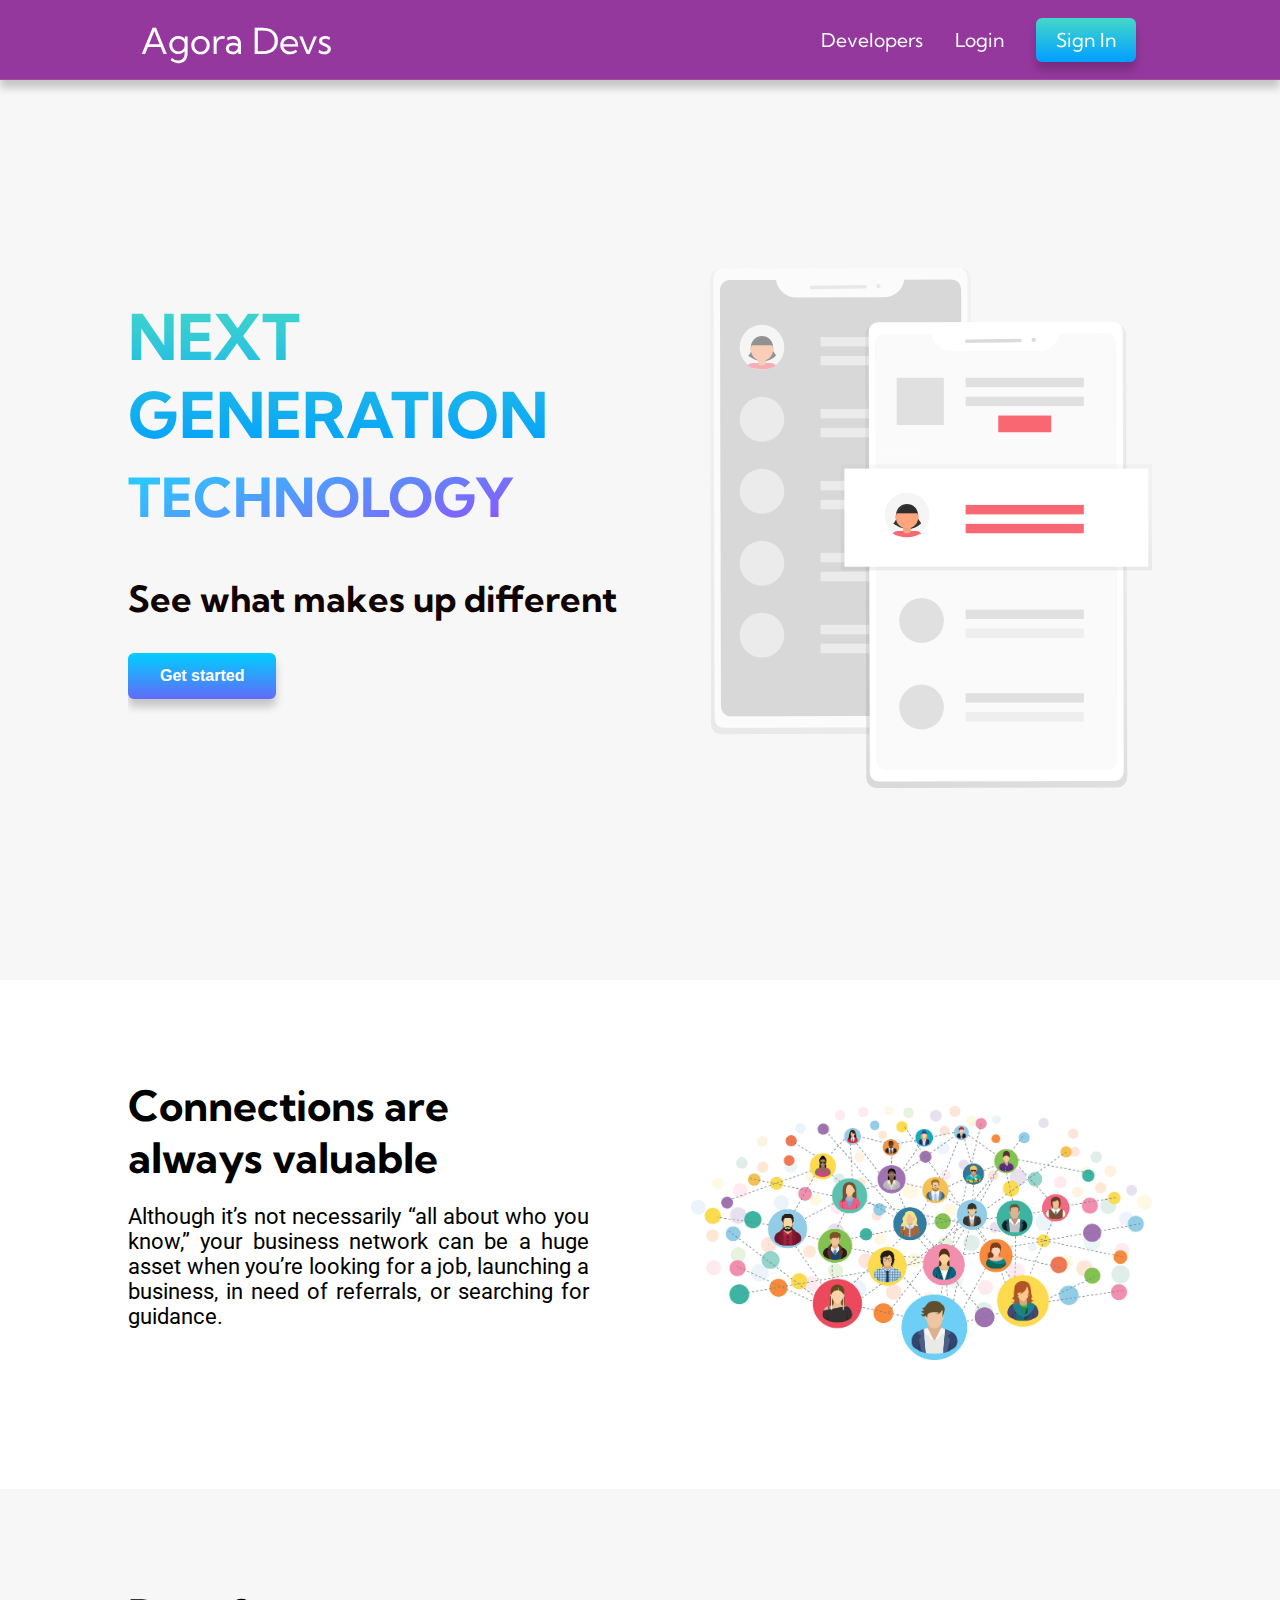
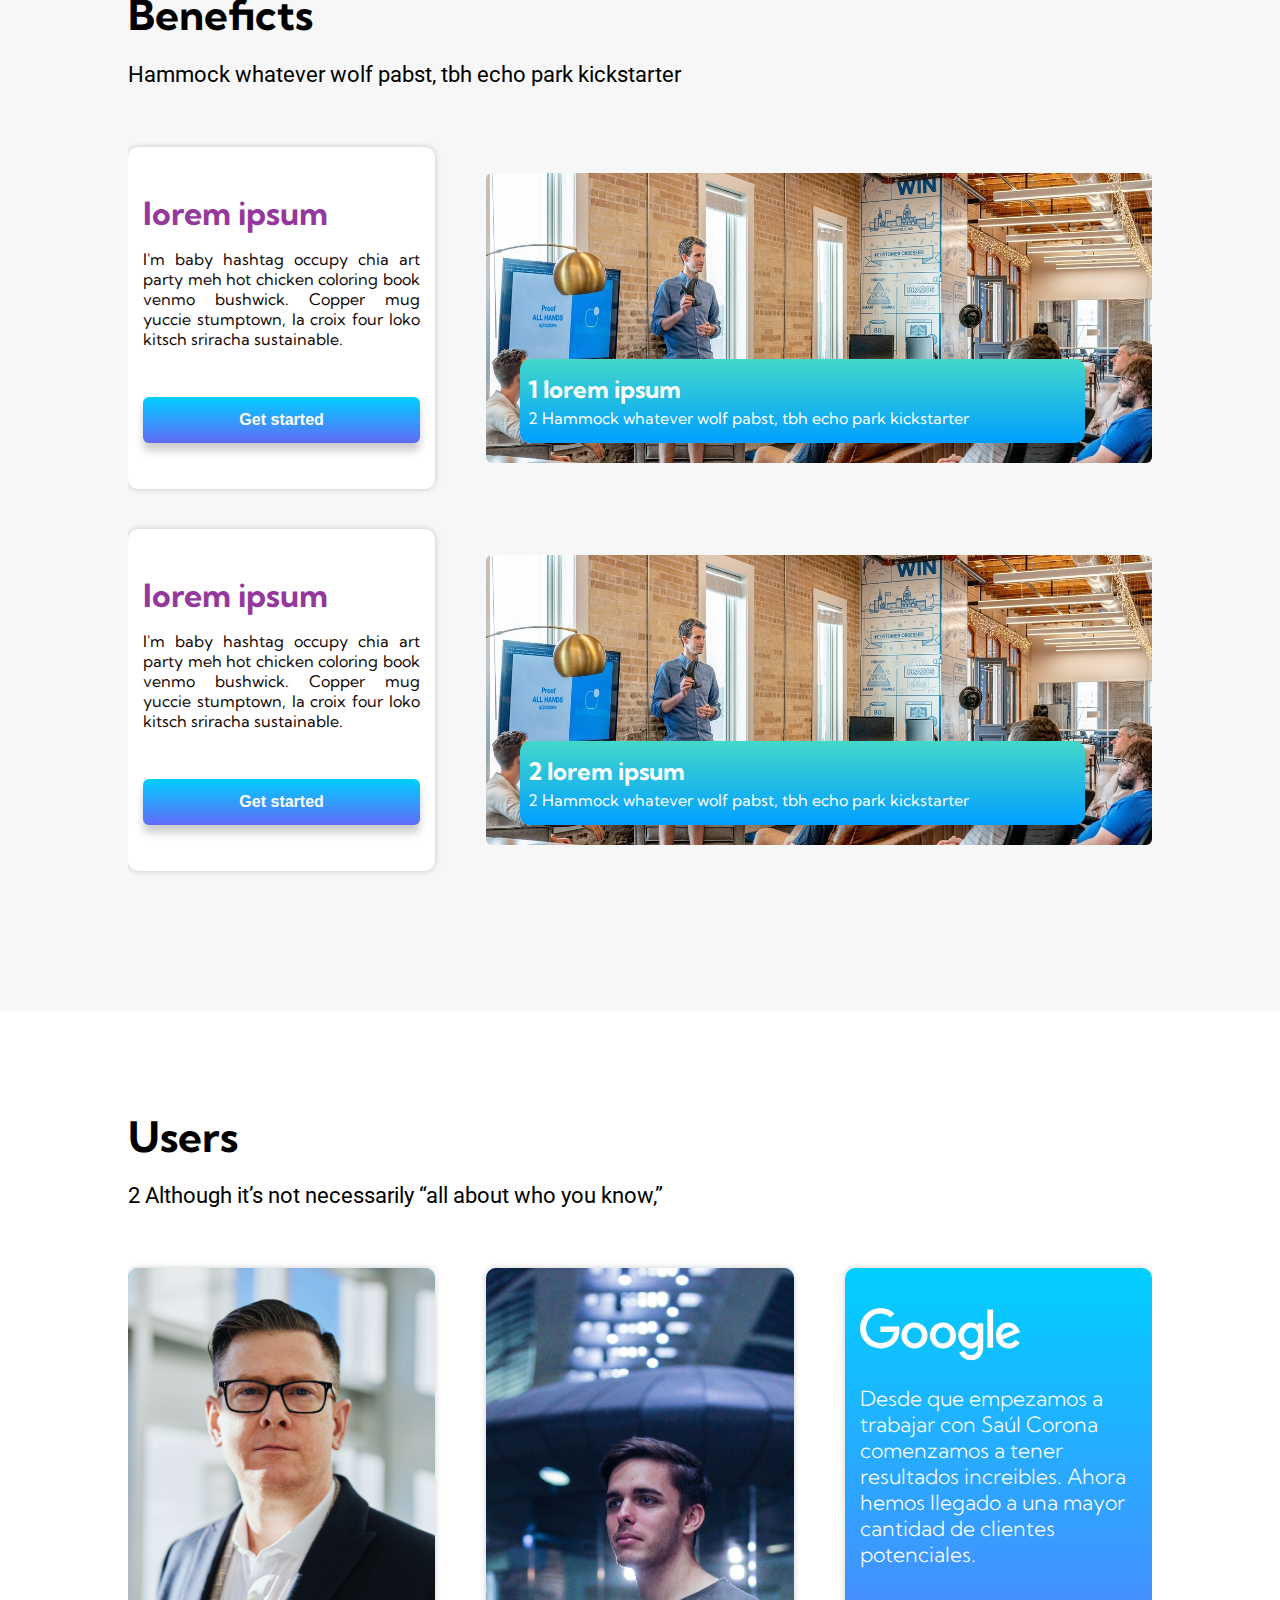
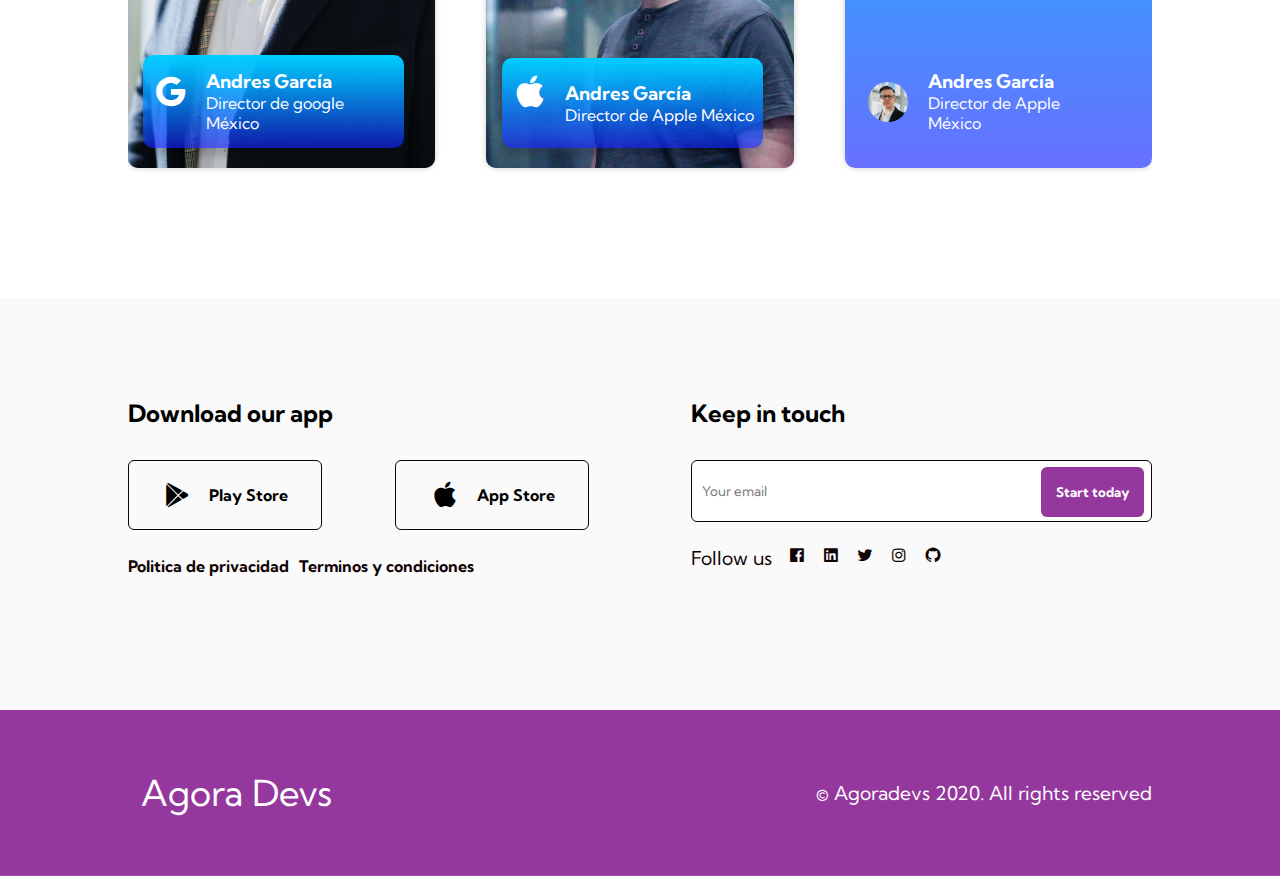
==== commit ca4c79c2: "Add footer section" ====
--- a/index.html
+++ b/index.html
@@ -18,7 +18,7 @@
     <nav class="navbar">
         <div class="navbar__container">
             <div class="fadeInDown">
-                <a href="/" class="navbar__logo"><i class="fas fa-book-reader"></i>Agora Devs</a>
+                <a href="/" class="main__logo"><i class="fas fa-book-reader"></i>Agora Devs</a>
             </div>
             <!--Menu-->
             <div class="navbar__toggle" id="mobile-menu">
@@ -218,9 +218,9 @@
 
     <!--Footer-->
     <footer class="footer">
-        <div class="container">
-            <div class="logo fadeInDown">
-                <a href="/" class="footer__logo"><i class="fas fa-book-reader"></i>Agora Devs</a>
+        <div class="container footer__container">
+            <div class="footer__logo fadeInDown">
+                <a href="/" class="main__logo"><i class="fas fa-book-reader"></i>Agora Devs</a>
             </div>
             <p class="website__rights">© Agoradevs 2020. All rights reserved</p>
         </div>
--- a/css/styles.css
+++ b/css/styles.css
@@ -226,7 +226,7 @@
     width: 80%;
 }
 
-.navbar__logo{
+.main__logo{
     color:inherit;
     font-size: 4vh;
     cursor: pointer;
@@ -278,7 +278,7 @@
 
 @media screen and (max-width: 960px) {
 
-    .navbar__logo{
+    .main__logo{
         padding-left: 25px;
     }
 
@@ -797,11 +797,10 @@
 /*FOOTER*/
 
 .footer{
-  display: flex;
-  flex-wrap: wrap;
   margin: 0 auto;
   text-align: center;
   background-color: var(--mainPurple);
+  color: var(--white);
   font-size: 1.2rem;
   border-bottom: 1px solid rgba(255, 255, 255, 0.1);
   box-shadow: var(--shadow) var(--color_shadow);
@@ -809,4 +808,27 @@
 
 .footer .container{
   padding: 60px 0;
+}
+
+.footer__container{
+  display: flex;
+  flex-wrap: wrap;
+  justify-content: center;
+  align-content: center;
+  align-items: center;
+}
+
+.footer__logo{
+  margin-bottom: 2.5rem;
+}
+
+@media screen and (min-width: 768px){
+  .footer__container{
+    flex-wrap: nowrap;
+    justify-content: space-between;
+  }
+
+  .footer__logo{
+    margin-bottom: initial;
+  }
 }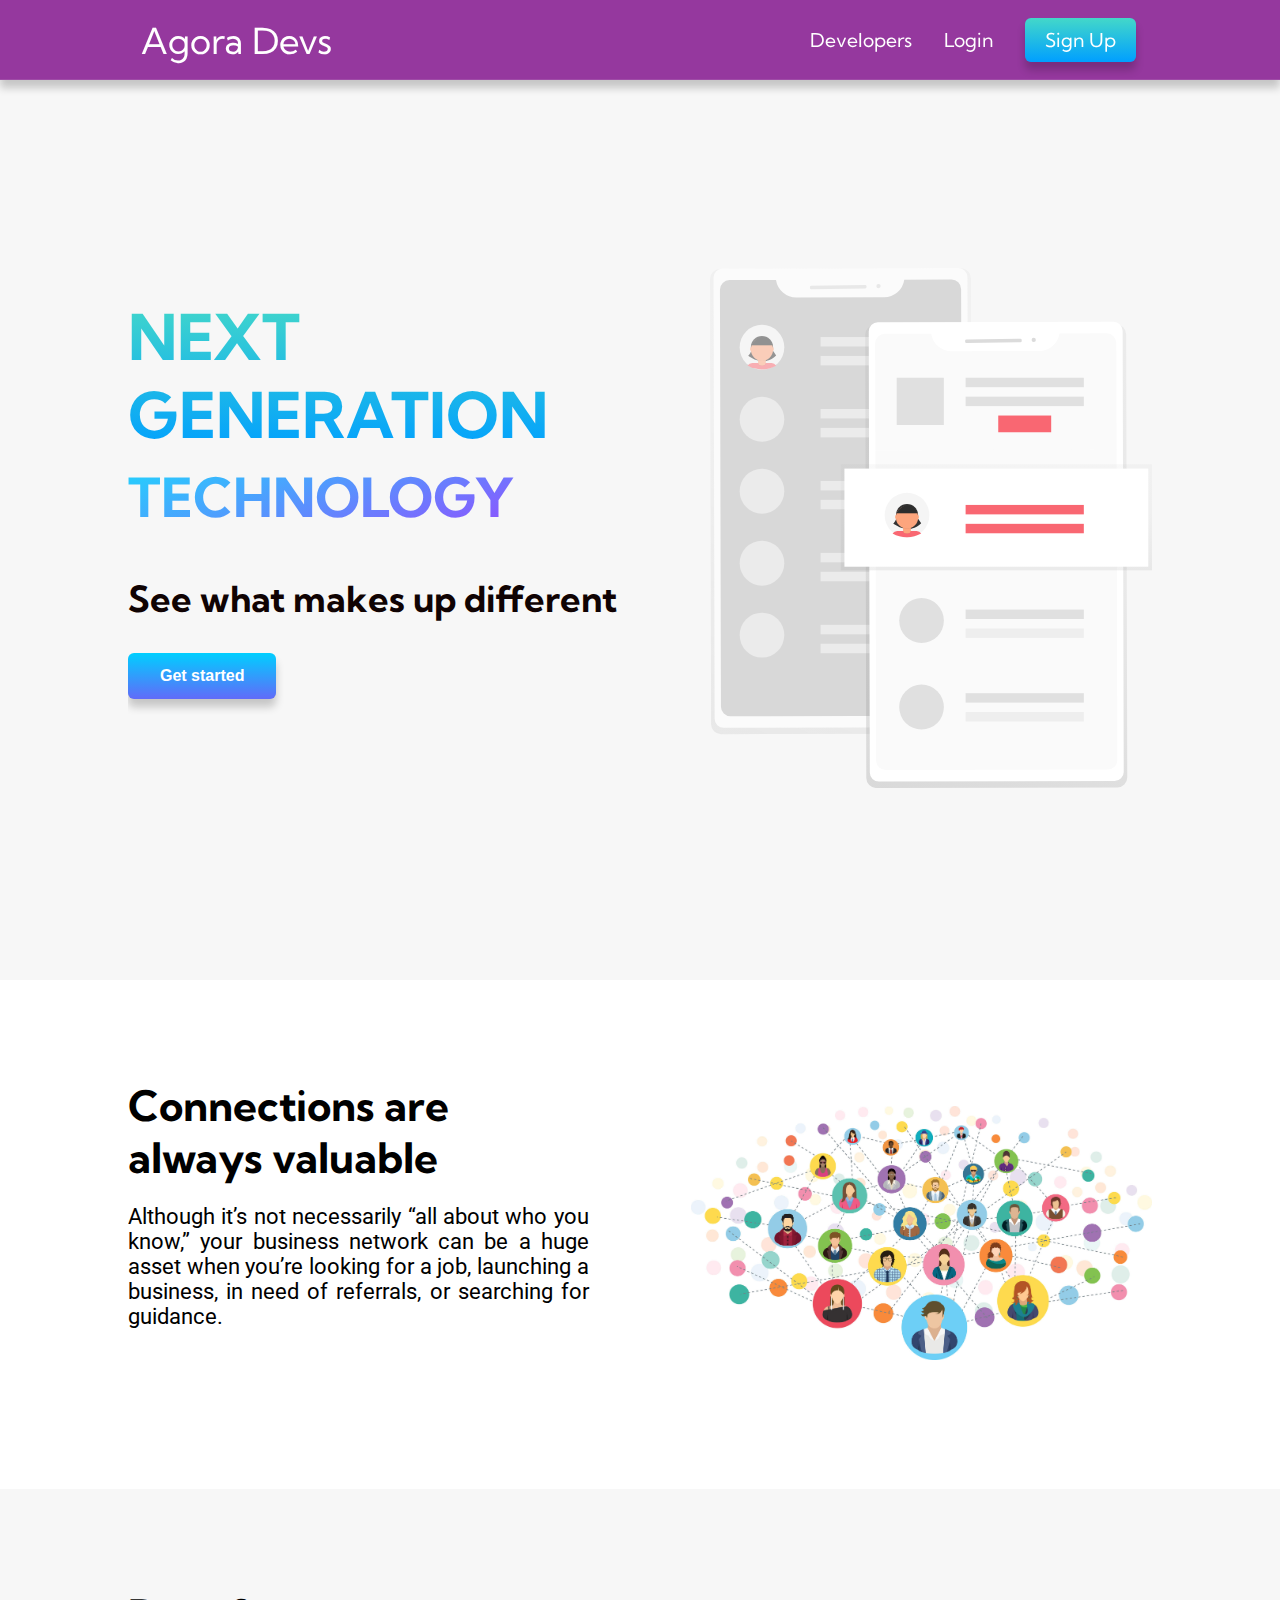
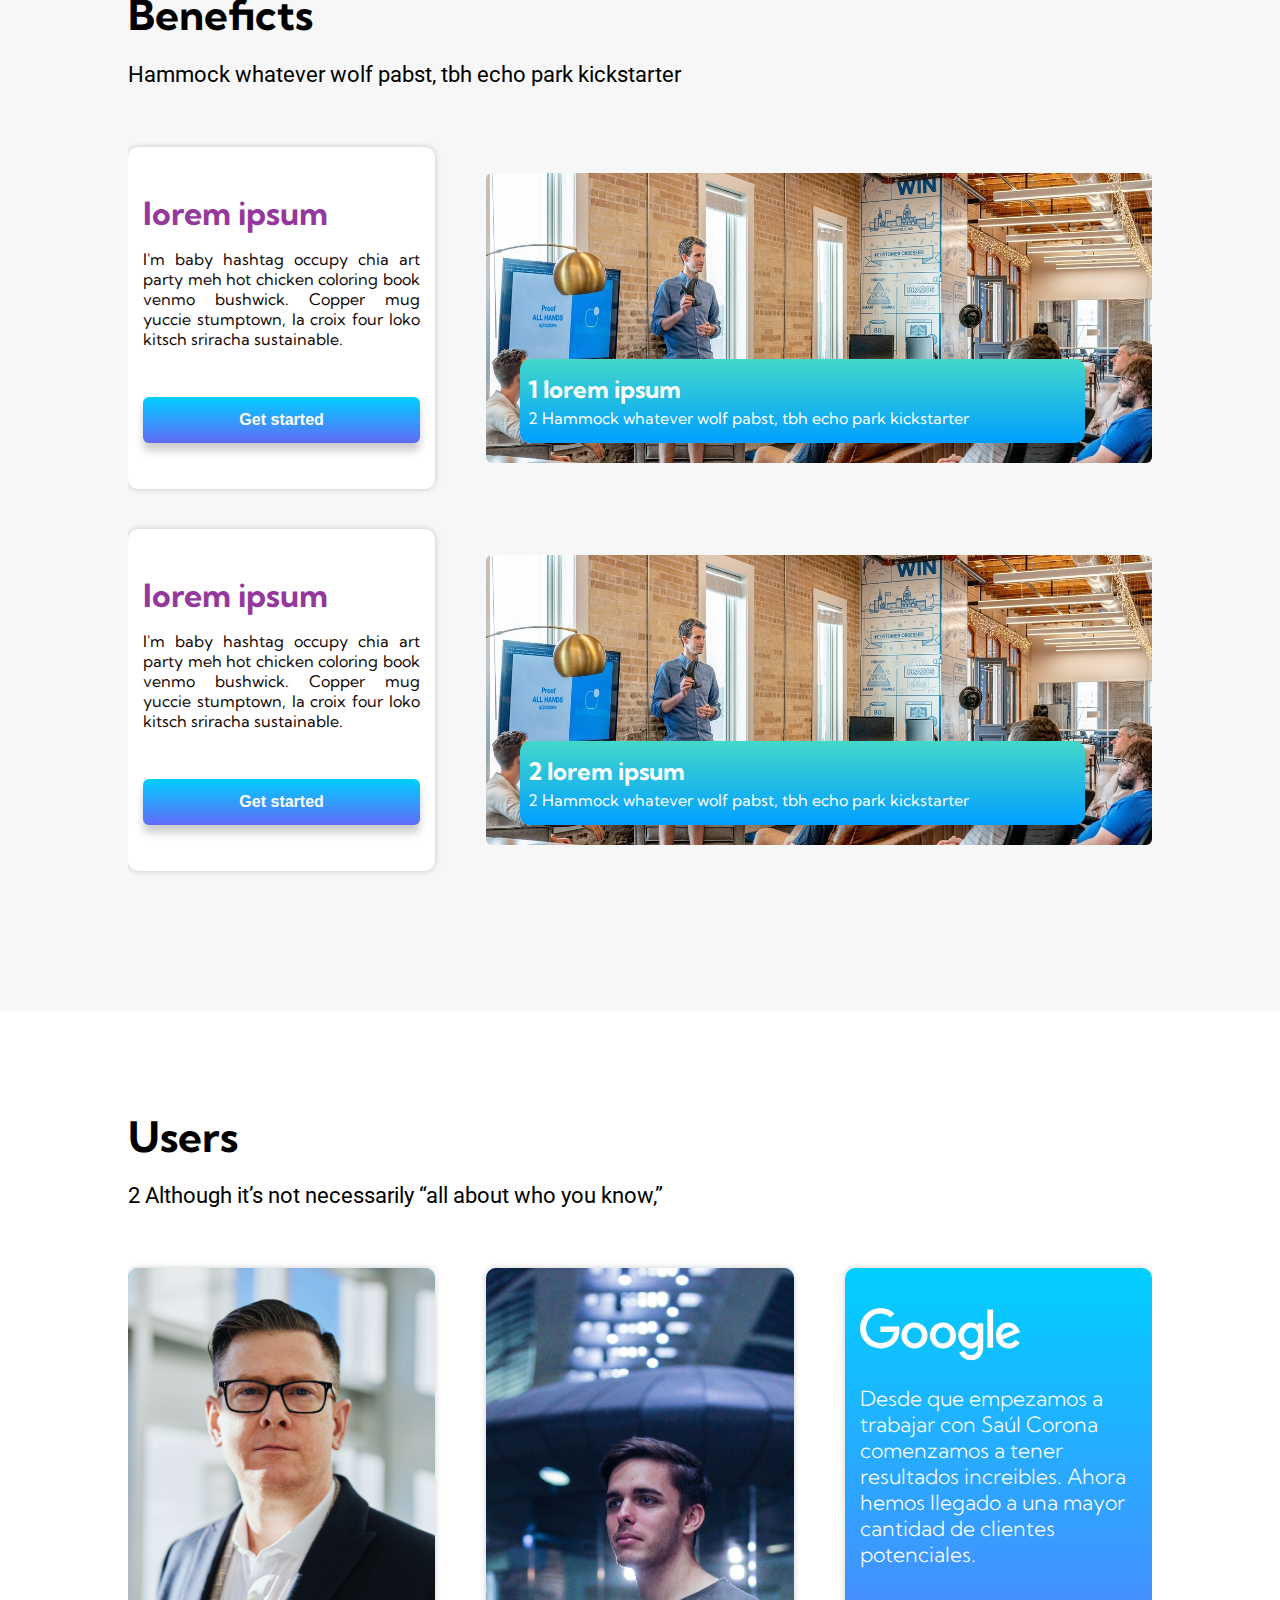
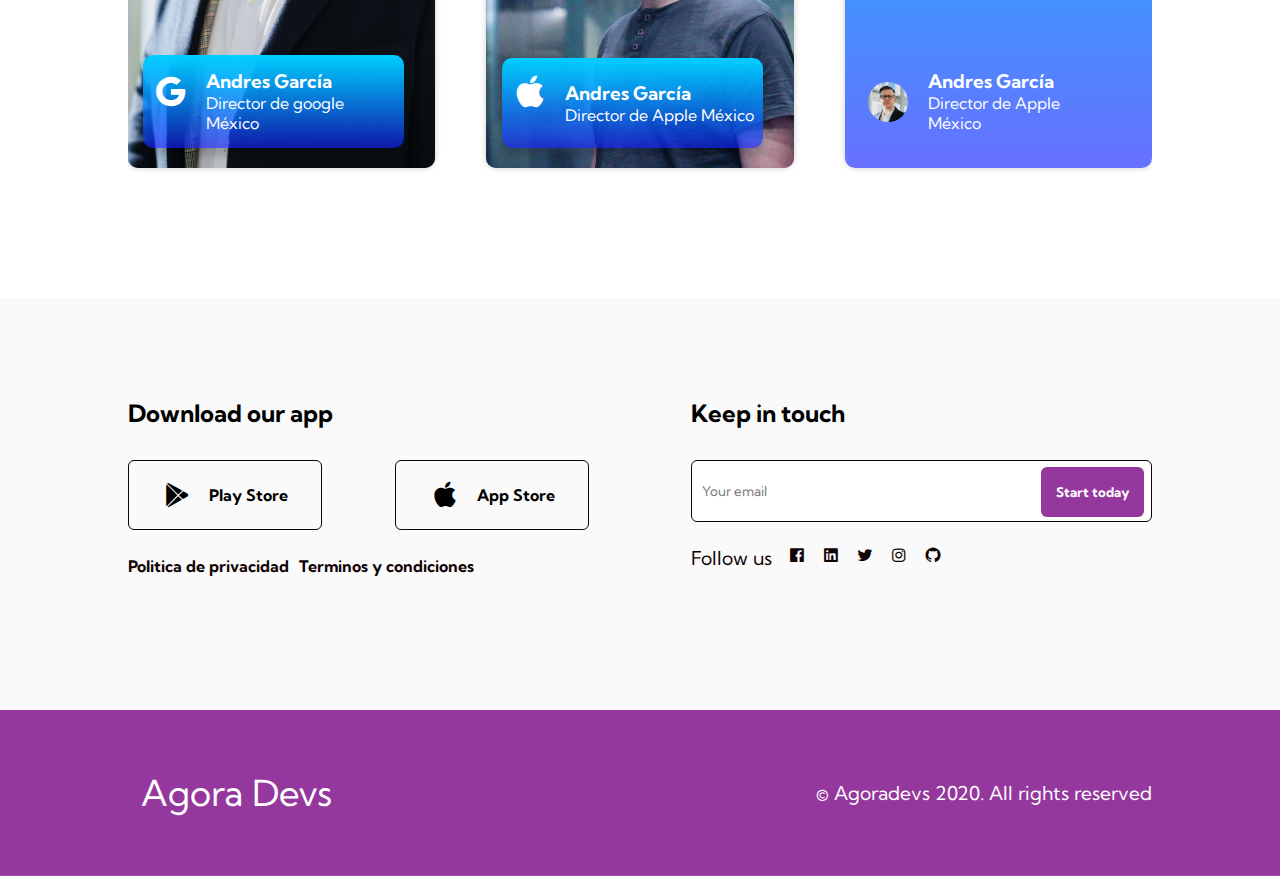
==== commit 38de0995: "Add login page" ====
--- a/index.html
+++ b/index.html
@@ -30,10 +30,10 @@
                     <a href="/" class="navbar__links">Developers</a>
                 </li>
                 <li class=" fadeInDown navbar__item">
-                    <a href="/" class="navbar__links">Login</a>
+                    <a href="login.html" class="navbar__links">Login</a>
                 </li>
                 <li class="fadeInDown navbar__btn">
-                    <a href="/" class="navbar__btn--modifier">Sign In</a>
+                    <a href="/" class="navbar__btn--modifier">Sign Up</a>
                 </li>
             </ul>
             </div>
--- a/css/styles.css
+++ b/css/styles.css
@@ -8,6 +8,7 @@
     --mainBlack: #100303;
     --mainPurple: #95389e;
     --mainLigthBlue: #43d8c9;
+    --mainDarkBlue: #17a2b8;
     --mainGray: #f7f7f7;
     --white: #fff;
     --bgSection: #fafafa;
@@ -57,7 +58,7 @@
     text-decoration: none;
 }
 
-li,a,button{
+li,a,button,input{
     cursor: pointer;
 }
 
